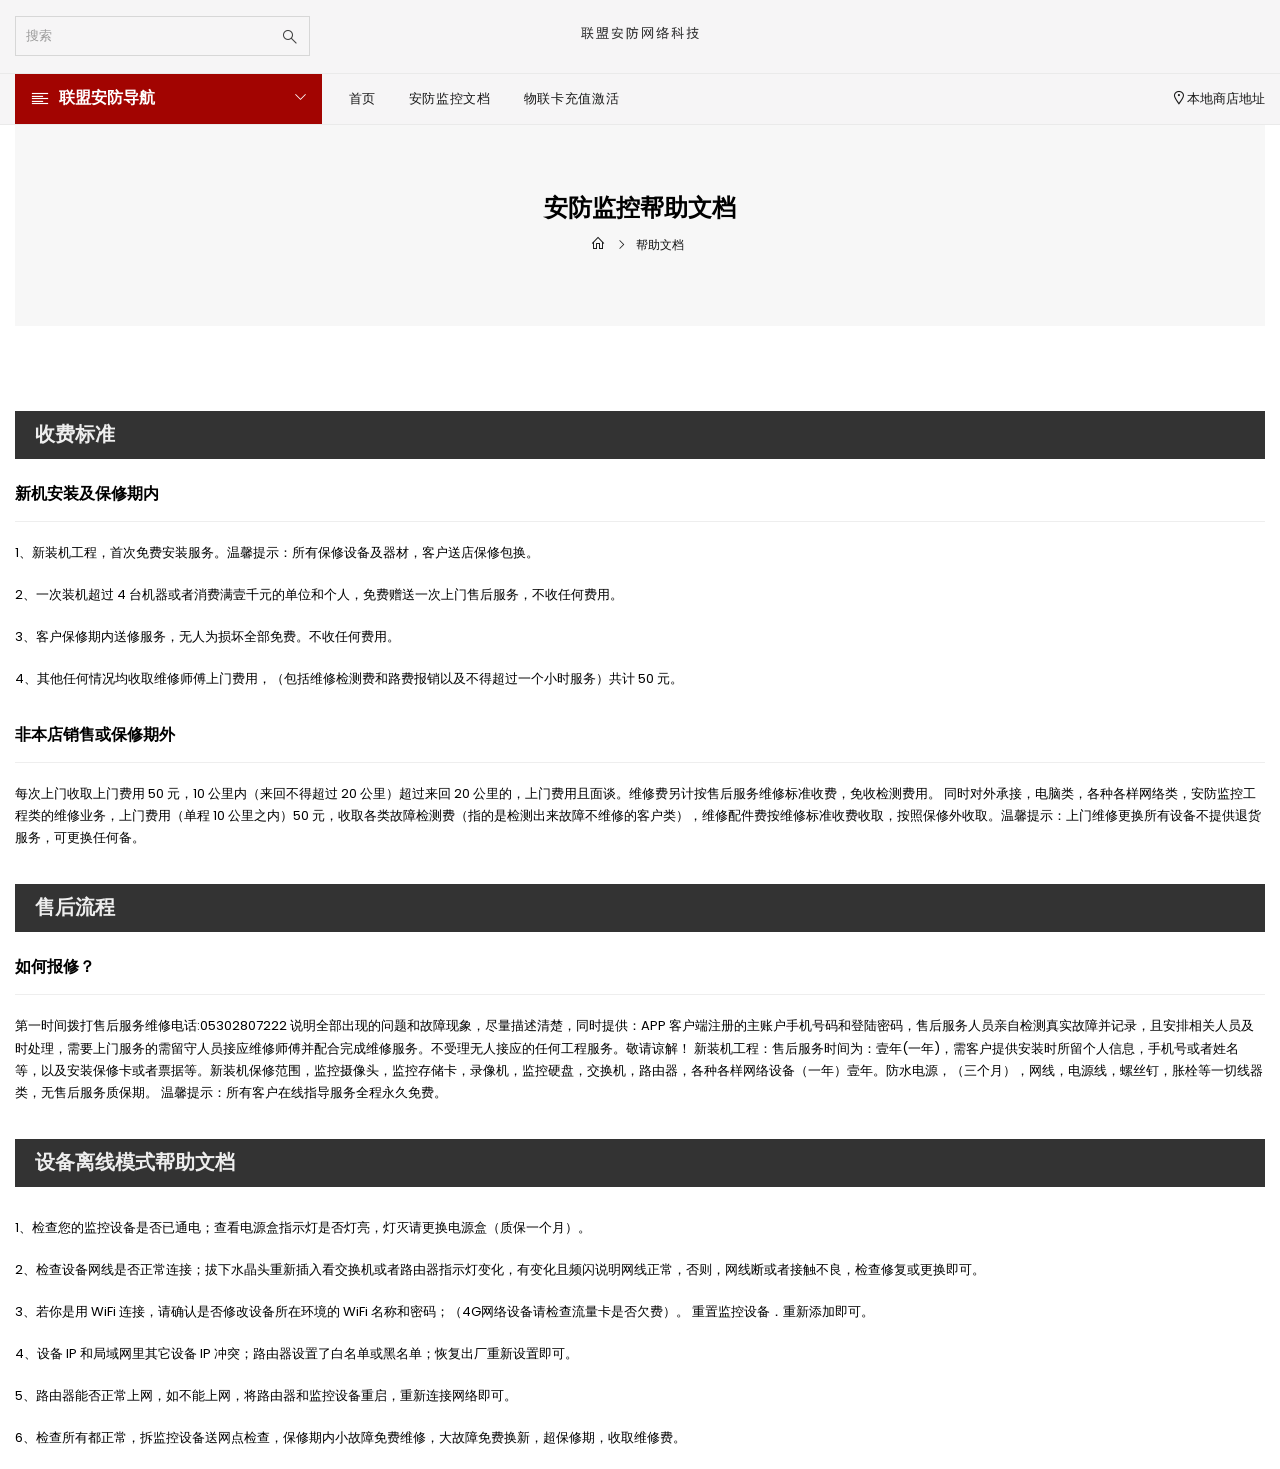
==== helps.html @ b3a400ec "update" ====
<!DOCTYPE html>
<html lang="en">
<head>
    <meta http-equiv="Content-Type" content="text/html; charset=utf-8"/>
    <meta http-equiv="x-ua-compatible" content="ie=edge">
    <title>联盟安防网络科技 - 帮助文档</title>
    <meta name="description" content="description">
    <meta name="viewport" content="width=device-width, initial-scale=1">
    <!-- Favicon -->
    <link rel="shortcut icon" href="assets/images/favicon.png"/>
    <!-- Plugins CSS -->
    <link rel="stylesheet" href="assets/css/plugins.css">
    <!-- Main Style CSS -->
    <link rel="stylesheet" href="assets/css/style.css">
    <link rel="stylesheet" href="assets/css/responsive.css">
</head>
<body class="template-index index-demo9">
<div id="pre-loader" class="preloader">
    <div class="preloader-in h2">
        <span>联</span>
        <span>盟</span>
        <span>安</span>
        <span>防</span>
    </div>
</div>
<div class="page-wrapper">
    <header class="header header-2">
        <div class="container">
            <div class="row d-flex align-items-center pt-3 pb-3">
                <!--Mobile Icons-->
                <div class="col-3 col-sm-4 col-md-4 d-block d-lg-none mobile-icons">
                    <!--Mobile Toggle-->
                    <button type="button" class="btn--link site-header__menu js-mobile-nav-toggle mobile-nav--open">
                        <i class="icon an an-times"></i>
                        <i class="an an-bars"></i>
                    </button>
                    <!--End Mobile Toggle-->
                    <!--Search-->
                    <div class="site-search iconset">
                        <i class="icon anb an-sistrix"></i>
                    </div>
                    <!--End Search-->
                </div>
                <!--Mobile Icons-->
                <!--Search-->
                <div class="col-6 col-sm-4 col-md-4 col-lg-3 align-self-center d-none d-lg-block">
                    <div class="header-search">
                        <form class="form minisearch" action="#" method="get">
                            <label class="label"><span>搜索</span></label>
                            <div class="control">
                                <div class="searchField d-flex justify-content-between">
                                    <div class="input-box">
                                        <input type="text" name="q" value=""
                                               placeholder="搜索" class="input-text">
                                        <button type="submit" title="Search" class="action search" disabled=""><i
                                                class="icon anb an-sistrix"></i></button>
                                    </div>
                                </div>
                            </div>
                        </form>
                    </div>
                </div>
                <!--End Search-->
                <!--Desktop Logo-->
                <div class="col-6 col-sm-4 col-md-4 col-lg-6 align-self-center">
                    <div class="logo">
                        <a href="index.html">
                            <img src="imgs/logo.png"
                                 alt="Shoplook Multipurpose eCommerce Bootstrap5 Html Template"
                                 title="Shoplook Multipurpose eCommerce Bootstrap5 Html Template"/>
                        </a>
                    </div>
                </div>
                <!--End Desktop Logo-->
                <div class="col-3 col-sm-4 col-md-4 col-lg-3 align-self-center icons-col text-right">
                    <!--Search-->
                    <div class="search-drawer">
                        <div class="container">
                            <span class="closeSearch an an-times"></span>
                            <h3 class="title">搜索栏</h3>
                            <div class="block block-search">
                                <div class="block block-content">
                                    <form class="form minisearch" action="#" method="get">
                                        <label class="label"><span>Search</span></label>
                                        <div class="control">
                                            <div class="searchField">
                                                <div class="input-box">
                                                    <input type="text" name="q" value=""
                                                           placeholder="搜索"
                                                           class="input-text">
                                                    <button type="submit" title="Search" class="action search"
                                                            disabled=""><i class="icon anb an-sistrix"></i></button>
                                                </div>
                                            </div>
                                        </div>
                                    </form>
                                </div>
                            </div>
                        </div>
                    </div>
                    <!--End Search-->
                </div>
            </div>
        </div>
        <div class="main-menu">
            <div class="container">
                <div class="row d-flex align-items-center">
                    <div class="col-4 col-sm-4 col-md-4 col-lg-3 pr-0">
                        <div class="header-vertical-menu">
                            <h4 class="menu-title"><i class="an an-align-left"></i> <span>联盟安防导航</span></h4>
                        </div>
                    </div>
                    <!--Desktop Menu-->
                    <div class="col-4 col-sm-4 col-md-4 col-lg-9">
                        <nav class="grid__item" id="AccessibleNav">
                            <ul id="siteNav" class="site-nav medium">
                                <li class="lvl1"><a href="index.html">首页</a></li>
                                <li class="lvl1"><a href="helps.html">安防监控文档</a></li>
                                <li class="lvl1"><a href="sp/llk.html">物联卡充值激活</a></li>
                            </ul>
                        </nav>
                        <div class="d-sm-none d-md-block">
                            <div class="d-flex justify-content-end"><a href="#;" class="store-l-link"><i
                                    class="an an-lg an-map-marker-alt"></i>本地商店地址</a></div>
                        </div>
                    </div>
                    <!--End Desktop Menu-->
                </div>
            </div>
        </div>
    </header>
    <!--Mobile Menu-->
    <div class="mobile-nav-wrapper" role="navigation">
        <div class="closemobileMenu"><i class="icon an an-times pull-right"></i>Close Menu</div>
        <ul id="MobileNav" class="mobile-nav">
            <li class="lvl1 parent vm-megamenu">
                <a href="index.html" class="site-nav">首页</a>
            </li>
            <li class="lvl1 parent vm-megamenu">
                <a href="helps.html" class="site-nav">安防监控文档</a>
            </li>
            <li class="lvl1 parent vm-megamenu">
                <a href="sp/llk.html" class="site-nav">物联卡充值激活</a>
            </li>
        </ul>
    </div>
    <!--End Mobile Menu-->
    <!--Page Content-->
    <div id="page-content">
        <!--Body Container-->
        <div class="container">
            <!--Page Header-->
            <div class="page-header">
                <div class="page-title"><h1>安防监控帮助文档</h1></div>
                <!--Breadcrumbs-->
                <div class="breadcrumbs-wrapper">
                    <div class="container">
                        <div class="breadcrumbs"><a href="index.html" title="Back to the home page"><i class="an an-home icon-home"></i></a> <span aria-hidden="true"><i class="an an-angle-right"></i></span> <span>帮助文档</span></div>
                    </div>
                </div>
                <!--End Breadcrumbs-->
            </div>
            <!--End Page Header-->
            <div class="row">
                <div class="col-12 col-sm-12 col-md-12 col-lg-12">
                    <div class="faq-style2">
                        <h3>收费标准</h3>
                        <div class="faq-body">
                            <h4 class="panel-title">新机安装及保修期内</h4>
                            <div class="panel-content">
                                <p>1、新装机工程，首次免费安装服务。温馨提示：所有保修设备及器材，客户送店保修包换。</p>
                                <p>2、一次装机超过 4 台机器或者消费满壹千元的单位和个人，免费赠送一次上门售后服务，不收任何费用。</p>
                                <p>3、客户保修期内送修服务，无人为损坏全部免费。不收任何费用。</p>
                                <p>4、其他任何情况均收取维修师傅上门费用，（包括维修检测费和路费报销以及不得超过一个小时服务）共计 50 元。</p>
                            </div>
                        </div>
                        <div class="faq-body">
                            <h4 class="panel-title">非本店销售或保修期外</h4>
                            <div class="panel-content">
                                每次上门收取上门费用 50 元，10 公里内（来回不得超过 20 公里）超过来回 20 公里的，上门费用且面谈。维修费另计按售后服务维修标准收费，免收检测费用。
                                同时对外承接，电脑类，各种各样网络类，安防监控工程类的维修业务，上门费用（单程 10 公里之内）50 元，收取各类故障检测费（指的是检测出来故障不维修的客户类），维修配件费按维修标准收费收取，按照保修外收取。温馨提示：上门维修更换所有设备不提供退货服务，可更换任何备。
                            </div>
                        </div>
                        <h3>售后流程</h3>
                        <div class="faq-body">
                            <h4 class="panel-title">如何报修？</h4>
                            <div class="panel-content">
                                第一时间拨打售后服务维修电话:05302807222 说明全部出现的问题和故障现象，尽量描述清楚，同时提供：APP 客户端注册的主账户手机号码和登陆密码，售后服务人员亲自检测真实故障并记录，且安排相关人员及时处理，需要上门服务的需留守人员接应维修师傅并配合完成维修服务。不受理无人接应的任何工程服务。敬请谅解！
                                新装机工程：售后服务时间为：壹年(一年)，需客户提供安装时所留个人信息，手机号或者姓名
                                等，以及安装保修卡或者票据等。新装机保修范围，监控摄像头，监控存储卡，录像机，监控硬盘，交换机，路由器，各种各样网络设备（一年）壹年。防水电源，（三个月），网线，电源线，螺丝钉，胀栓等一切线器类，无售后服务质保期。
                                温馨提示：所有客户在线指导服务全程永久免费。
                            </div>
                        </div>
                        <h3>设备离线模式帮助文档</h3>
                        <div class="faq-body">
                            <div class="panel-content">
                                <p>1、检查您的监控设备是否已通电；查看电源盒指示灯是否灯亮，灯灭请更换电源盒（质保一个月）。</p>
                                <p>2、检查设备网线是否正常连接；拔下水晶头重新插入看交换机或者路由器指示灯变化，有变化且频闪说明网线正常，否则，网线断或者接触不良，检查修复或更换即可。</p>
                                <p>3、若你是用 WiFi 连接，请确认是否修改设备所在环境的 WiFi 名称和密码；（4G网络设备请检查流量卡是否欠费）。 重置监控设备．重新添加即可。</p>
                                <p>4、设备 IP 和局域网里其它设备 IP 冲突；路由器设置了白名单或黑名单；恢复出厂重新设置即可。</p>
                                <p>5、路由器能否正常上网，如不能上网，将路由器和监控设备重启，重新连接网络即可。</p>
                                <p>6、检查所有都正常，拆监控设备送网点检查，保修期内小故障免费维修，大故障免费换新，超保修期，收取维修费。</p>
                            </div>
                        </div>
                    </div>
                </div>
            </div>
        </div><!--End Body Container-->
    </div><!--End Page Wrapper-->
    <!-- Including Jquery -->
    <script src="assets/js/vendor/jquery-3.3.1.min.js"></script>
    <script src="assets/js/vendor/js.cookie.js"></script>
    <!--Including Javascript-->
    <script src="assets/js/plugins.js"></script>
    <script src="assets/js/main.js"></script>
</div>
</body>
</html>
---- assets/css/style.css ----
/*********************************************************************************
    Template Name: Shoplook Multipurpose eCommerce Bootstrap5 Html Template
    Description: A perfect template.html to build beautiful and unique Electronics websites. It comes with nice and clean design.
    Version: 1.0
    bootstrapģ��⣺HttP://www.bootstrapmb.com
**********************************************************************************/

/* --------------------------------------------------
Table of Content:

1. Google Fonts
2. Basic Styles
3. Typography
4. Container
5. Promotional Top Popup
6. Pre Loader
7. Headers Style
8. Homepage Demos
9. Homepage Sections
   9.0 Image Banners
   9.1 Categories Section
   9.2 Products With Tab Slider
   9.3 Hero/Parallax Banners
   9.4 Featured Content Section
   9.5 Newletter Section
   9.6 Testimonial Slider
   9.7 Info/Simple Text Section
   9.8 Instagram Section
   9.9 Miniproduct List Section
   9.10 Homepage Slideshow
   9.11 Collection Slider
   9.12 Brands Logo Slider
   9.13 Home Blog Post
   9.14 Store Features
   9.15 Promotion Product Popup
   9.16 Custom Content
   9.17 Instagram Shop
10. Collection Banner Grid
11. Breadcrumbs
12. Section
13. Product Grid
14. Product Listview
15. Products Detail Page
16. Sidebar
17. Shop Pages
18. CMS Page
19. Blog Pages
20. Cart Pages
21. Checkout Page Styles
22. Nesletter Popup Styles
23. Footer
=======================================================================*/

/*======================================================================
  1. Google Fonts
========================================================================*/
@import url('http://fonts.googleapis.com/css2?family=Poppins:ital,wght@0,200;0,300;0,400;0,500;0,600;0,700;0,800;0,900;1,400;1,500;1,600&family=Rajdhani:wght@300;400;500;600;700&display=swap');
@import url('http://fonts.googleapis.com/css2?family=Kreon:wght@600;700&display=swap');

/*======================================================================
  2. Basic Styles
========================================================================*/
* { -webkit-box-sizing: border-box; -moz-box-sizing: border-box; box-sizing: border-box; }
*, ::before, ::after { box-sizing:border-box; -webkit-box-sizing:border-box; }
html { overflow:hidden; overflow-y:auto; }
body { font-size:13px; line-height:1.7; -webkit-font-smoothing: antialiased; -moz-osx-font-smoothing: grayscale; font-family: 'Poppins', sans-serif; color:#000; font-weight:400; margin:0; padding:0; }
article, aside, details, figcaption, figure, footer, header, nav, section, summary { display: block; }
audio, canvas, video { display: inline-block; }
audio:not([controls]) { display:none; height:0; }
[hidden] { display:none; }
html, button, input, select, textarea { font-family: 'Poppins', sans-serif; }
input, textarea { padding:10px 18px; }
input, select { height:40px; padding:0 10px; }
input, button, select, textarea { font-size:14px; background: transparent; border:1px solid #d7d7d7; transition:all 0.4s ease-out 0s; -webkit-transition:all 0.4s ease-out 0s; color:#424242; }
input:focus, input:active, button:focus, button:active, select:focus, select:active, textarea:focus, textarea:active, .form-control:focus { outline:none; box-shadow: none; border-color:#5b77d8; }
input, select, textarea { width: 100%; font-size:13px; box-shadow:none; -webkit-box-shadow:none; border-radius:0; }
input[type="checkbox"]:focus, input[type="radio"]:focus { outline:0; box-shadow:none; }
input[type="checkbox"], input[type="radio"] { height:auto; width:auto; }
.form-check-input[type="checkbox"] { border-radius:0; margin-right:5px; }
select { -webkit-appearance:none; -moz-appearance:none; appearance:none; background-position:right center; background-image:url(../images/arrow-select.png) !important; background-repeat:no-repeat !important; background-position:right 10px center !important; line-height:1.2; text-indent:0.01px; text-overflow: ''; cursor:pointer; padding:8px 28px 8px 15px; }
select option { background-color: #fff; }
iframe { border:0; width:100%; }
a { color:#555555; text-decoration:none; -ms-transition:all 0.5s ease-in-out; -webkit-transition:all 0.5s ease-in-out; transition:all 0.5s ease-in-out; }
a, a:after, a:before { transition:all .3s ease-in-out; -webkit-transition:all .3s ease-in-out; -ms-transition:all .3s ease-in-out; }
a:focus { outline:thin dotted; }
a:active, a:hover { color:#000; outline:0; }
a:hover, a:focus { opacity:0.8; }
a:hover { color:#2358ad; text-decoration:none; }
a:focus { outline:0; }
p { margin:0 0 24px; }
pre { background: #f5f5f5; color: #666; font-family: monospace; font-size: 14px; margin: 20px 0; overflow: auto; padding: 20px; white-space: pre; white-space: pre-wrap; word-wrap: break-word; }
blockquote, q { -webkit-hyphens: none; -moz-hyphens: none; -ms-hyphens: none; hyphens: none; quotes: none; }
blockquote:before, blockquote:after, q:before, q:after { content: ""; content: none; }
blockquote { font-size: 18px; font-style: italic; font-weight: 300; margin: 24px 40px; }
blockquote blockquote { margin-right: 0; }
blockquote cite, blockquote small { font-size: 14px; font-weight: normal; text-transform: uppercase; }
blockquote em, blockquote i { font-style: normal; font-weight: 300; }
blockquote strong, blockquote b { font-weight: 400; }
img { -ms-interpolation-mode:bicubic; border:0; vertical-align:middle; }
svg:not(:root) { overflow:hidden; }
ol, ul { padding:0; margin:0; }
.list-items { margin-left:15px; list-style:none; }
.list-items li { position:relative; list-style:none !important; padding-left:20px; margin-left:0 !important; }
.list-items li:before { content:"\f061"; font-family:"annimex-bold" !important; position:absolute; left:0; }
.hide { display:none !important; }

/*======================================================================
  3. Typography
========================================================================*/
h1 a, .h1 a, h2 a, .h2 a, h3 a, .h3 a, h4 a, .h4 a, h5 a, .h5 a, h6 a, .h6 a { color:inherit; text-decoration:none; font-weight:inherit; }
h1, h2, h3, h4, h5, h6, .h1, .h2, .h3, .h4, .h5, .h6, address, p, pre, blockquote, dl, dd, menu, ol, ul, table, caption, hr { margin:0; margin-bottom:20px; }
h1, .h1, h2, .h2, h3, .h3, h4, .h4, h5, .h5, h6, .h6 { color:#000; margin:0 0 10px; font-family: 'Rajdhani', sans-serif; font-weight:700; line-height:1.2; overflow-wrap:break-word; word-wrap:break-word; }
h1, .h1 { font-size:24px; }
h2, .h2 { font-size:19px; text-transform:uppercase; }
h3, .h3 { font-size:18px; }
h4, .h4 { font-size:17px; }
h5, .h5 { font-size:15px; }
h6, .h6 { font-size:14px; }

.head-font { font-family:'Rajdhani', sans-serif; font-weight:600; }
img { max-width:100%; -webkit-transform:translateZ(0); transform:translateZ(0); -moz-transform:translateZ(0); }
p:last-child { margin-bottom:0; }

.pt-0 { padding-top:0 !important; }
.pb-0 { padding-bottom:0 !important; }
.pl-0 { padding-left:0 !important; }
.pr-0 { padding-right:0 !important; }
.ml-0 { margin-left:0 !important; }
.mr-0 { margin-right:0 !important; }
.mt-0 { margin-top:0 !important; }
.mb-0 { margin-bottom:0 !important; }

.no-border { border:0 !important; }
.no-border-bottom { border-bottom:0 !important; }
.no-border-top { border-top:0 !important; }
.no-border-left { border-left:0 !important; }
.no-border-right { border-right:0 !important; }
.border-bottom { border-bottom:1px solid #f2f2f2 !important; }

.text-left { text-align:left !important; }
.text-right { text-align:right !important; }

hr { margin:20px 0; border:0; border-bottom:1px solid #b5b5b5; }
.hidden { display: none; }
.visuallyhidden { border: 0; clip: rect(0 0 0 0); height: 1px; margin: -1px; overflow: hidden; padding: 0; position: absolute; width: 1px; }
.poss_relative { position: relative; }
.poss_absolute { position: absolute; }
.visuallyhidden.focusable:active, .visuallyhidden.focusable:focus { clip: auto; height: auto; margin: 0; overflow: visible; position: static; width: auto; }
.invisible { visibility: hidden; }
.clear { clear:both; }
.clearfix:before, .clearfix:after { content: ""; /* 1 */ display: table;/* 2 */ }
.clearfix:after { clear: both; }

table { margin-bottom:15px; width:100%; border-collapse:collapse; border-spacing:0; }
th { font-family: 'Rajdhani', sans-serif; font-weight:700; text-transform:uppercase; }
.table > :not(:first-child) { border-top: none; }
.table > :not(:last-child) > :last-child > * { border-bottom-color:#ddd; }

/* Text specialized */
.text-italic { font-style: italic; }
.text-normal { font-style: normal; }
.text-underline { font-style: underline; }

/* Font specialized */
.body-font { font-family: 'Poppins', sans-serif; }
.heading-font { font-family: 'Rajdhani', sans-serif; }

.list--inline { padding:0; margin:0; }
.list--inline li { display:inline-block; margin-bottom:0; vertical-align:middle; }
.display-table { display:table; table-layout:fixed; width:100%; margin:0 !important; }
.display-table-cell { float:none; display:table-cell; vertical-align:middle; }

/* Buttons */
.btn { -moz-user-select:none; -ms-user-select:none; -webkit-user-select:none; user-select:none; -webkit-appearance:none; -moz-appearance:none; appearance:none; display:inline-block; width:auto; height:auto; 
       text-decoration:none; text-align:center; vertical-align:middle; cursor:pointer; border:1px solid transparent; border-radius:0; padding:8px 15px; background-color:#2358ad; color:#fff;
       font-weight:600; text-transform:uppercase; letter-spacing:0; line-height:normal; white-space:normal; font-size:13px; -ms-transition:all 0.3s ease-in-out; -webkit-transition:all 0.3s ease-in-out; transition:all 0.3s ease-in-out; 
}
.btn:hover, .btn:focus { background-color:#2e6ed5; opacity:0.9; color:#fff; text-decoration:none; }
.btn--small { padding:7px 12px; font-size:0.92308em; line-height:1.2; }
.btn-secondary { background-color:#2e6ed5; color:#ffffff; border:1px solid #2e6ed5; }
.btn-secondary:hover, .btn-secondary:focus { border-color:#2e6ed5; }
.btn--link { background-color:transparent; border:0; margin:0; color:#139ddd; text-align:left; text-decoration:none; outline:none !important;box-shadow:none !important; }
.btn--link:hover, .btn--link:focus { color:#000; text-decoration:none; background-color:transparent; }
.btn-large { padding:12px 20px; }
.btn-link { color:#555; }
.btn-link:hover { color:#000; }

label { margin-bottom:5px; }
input:-moz-placeholder, textarea:-moz-placeholder { opacity:0.7; -ms-filter:"progid:DXImageTransform.Microsoft.Alpha(Opacity=70)"; }
input::-webkit-input-placeholder, textarea::-webkit-input-placeholder { opacity:0.7; -ms-filter:"progid:DXImageTransform.Microsoft.Alpha(Opacity=70)"; }
input::-moz-placeholder, textarea::-moz-placeholder { opacity:0.7; -ms-filter:"progid:DXImageTransform.Microsoft.Alpha(Opacity=70)"; }
input:-ms-input-placeholder, textarea:-ms-input-placeholder { opacity:0.7; -ms-filter:"progid:DXImageTransform.Microsoft.Alpha(Opacity=70)"; }

.slick-dots { margin:20px 0 0; width:auto; padding:0; list-style:none; text-align:center; }
.slick-dots li { width:12px; height:12px; vertical-align:middle; position:relative; display:inline-block; padding:0; cursor:pointer; margin-right:8px; }
.slick-dots li button { color:transparent; line-height:0; font-size:0; border:0; background:transparent; display:block; cursor:pointer; color:#fff; width:12px; height:12px; text-indent:-9999px; padding:0; border-radius: 100%; background-color:#000; transition:all 0.2s; -webkit-transition:all 0.2s; -ms-transition:all 0.2s; opacity:0.2; }
.slick-dots li.slick-active button { opacity:1; }

.mask-overlay { content: ""; position:fixed; background-color:#000; opacity:0.5; left:0; top:0; width:100%; height:100%; z-index:10; }
.pswp__bg { background: rgba(0,0,0,.5); }

/*======================================================================
  4. Container
========================================================================*/
.container { max-width:1300px; padding-left:15px; padding-right:15px; }
.container-fluid { padding:0 50px; }
.container-fluid:before,
.container-fluid:after { content:''; clear:both; display:block; }

.grid { *zoom:1; list-style:none; margin:0; padding:0; margin-left:-30px; }
.grid__item { float:left; padding-left:30px; }
.grid--no-gutters > .grid__item { padding-left:0; }

/*======================================================================
  5. Promotional Top Popup
========================================================================*/
.notification-bar { text-align:center; position:relative; z-index:5; background-color:#2e6ed5; background-image:url(../images/prm-bg.png); background-repeat:repeat; background-position:center; }
.notification-bar__message { color:#fff; letter-spacing:1px; text-transform:uppercase; font-size:11px; padding:10px 30px; display:block; }
.notification-bar__message:hover, .notification-bar__message:active, .notification-bar__message:focus, .notification-bar__message:focus-within { color:#fff; text-decoration:none; }
.close-announcement { cursor:pointer; font-size:14px; font-weight:400; position:absolute; right:10px; top:50%; transform:translateY(-50%); -webkit-transform:translateY(-50%); height:25px; width:25px; line-height:22px; color:#fff; }

/*======================================================================
  6. Pre Loader
========================================================================*/
.preloader { color: #fff; height: 100vh; width: 100%; background: #191919; display: flex; align-items: center; justify-content: center; position: fixed; pointer-events:none; z-index:1900; }
.preloader-in { color: #fff; font-size: 3rem; text-transform: uppercase; font-weight: 800; opacity: 0.8; letter-spacing: -12px; }
.preloader-in span { display: block; float: left; margin: .5rem; opacity:1; transform-origin: center; animation: move .6s linear infinite; animation-direction: alternate; }
@keyframes move{
    0% { transform: scale(0); opacity:0; }
    50% { transform: scale(1.3); opacity:1; }
    100%{ transform: scale(1); opacity:1; }
}

/*======================================================================
  7. Headers Style
========================================================================*/
.classicHeader:not(.stickyNav) { position:absolute;width:100%; z-index:8; }
.promotion-header { color:#df1a0b; letter-spacing:1px; text-transform:uppercase; padding:10px 35px; background-color:#fff0ef; text-align:center; position:relative; z-index:5; }
.closeHeader { cursor:pointer; font-size:18px; font-weight:400; position:absolute; right:40px; top:8px; height:25px; width:25px; line-height:22px; color:#df1a0b; }

.top-header { color:#fff; padding-top:8px; padding-bottom:10px; background:#000000; height:38px; }
.top-header a { color:#fff; }

.topheader { border-bottom:1px solid #ddd; padding:10px 0; }
.topheader a { color:#000; }
.topheader p, .topheader a, .topheader select, .topheader .fa, .topheader span.selected-currency,
.topheader .language-dd { color:#000; font-size:12px; display:inline; margin-bottom:0; text-decoration:none; text-transform:uppercase; line-height:normal; }
.topheader a:hover { color:#2358ad; text-decoration:none; }
.topheader .phone-no, .topheader .welcome-msg { display:inline; }
.topheader .phone-no .anm { vertical-align:middle; }
.topheader .phone-no a:hover { text-decoration:none; }
.topheader .social-icons li { padding:0 5px; }
.topheader .social-icons li:last-of-type{ padding-right:0; }
.topheader .social-icons li .icon { font-size:14px; color:#000; height:auto; vertical-align:middle; }

.default-msg { padding-right:10px; }
.currency-picker, .language-dropdown { display:inline-block; position:relative; }
.selected-currency, .language-dd { width:40px; display:inline-block; cursor:pointer; margin-right:10px }
.language-dd { width:65px; text-transform:uppercase; display:inline; }
.selected-currency:after, .language-dd:after { content: "\f107"; font-family:"annimex-bold"; font-weight: 900; display:inline-block; vertical-align:middle; padding-left:5px; margin-top: -4px; }
.top-header .currency-picker, .top-header .language-dropdown { display:inline; position:relative; vertical-align:middle; }
#currencies, #language { top:29px; left:-5px; display:none; position:absolute; background:#fff; border:1px solid #e8e8e8; padding:0; z-index:333; }
#currencies li, #language li { color:#000; font-size:12px; cursor:pointer; padding:5px 15px; list-style:none; border-bottom:solid 1px #eaeaea; }
#currencies li:last-of-type, #language li:last-of-type{ border-bottom:none; }
#currencies li:hover, #language li:hover { background:#f5f5f5; }

.topheader .user-menu .anm { font-size:19px; cursor:pointer; }
.topheader .list-inline { margin:0; list-style:none; }
.topheader .list-inline > li { display:inline-block; padding-right:5px; padding-left:5px; text-transform:uppercase; }

.header-search label.label { clip:rect(0, 0, 0, 0); height:1px; margin:-1px; overflow:hidden; padding:0; position:absolute; width:1px; }
.header-search .input-box { width:100%; position:relative; }
.header-search .input-box .input-text { padding:0 40px 0 10px; }
.header-search .search { font-size:17px; cursor:pointer; border:0; position:absolute; right:0; top:1px; width:40px; height:40px; text-align:center; }
.header-search .search:hover { opacity:0.8; }
.header-search .search-category { width:180px; }
.header-search .search-category select { border-right:0; }

.header { width:100%; min-height:70px; }
.header-1 { background-color:#ffffff; }
.main-menu { background-color:#2e6ed5; padding:0; }

.logo { margin:0; }
.logo a { float:left; display:block; }
.logo img { display:block; max-width:140px; }

.iconset .icon { font-size:22px; text-decoration:none; }
.iconset { display:inline-block; position:relative; color:#000; text-align:center; padding:0 9px; cursor:pointer; }
.iconset .label { text-transform:uppercase; }
.iconset > a { display:block; color:#000; }
.icon-in { position:relative; display:block !important; }
.site-cart-count, .wishlist-count, .compare-count { font-size:10px; display:inline-block; color:#fff; background-color:#2e6ed5; text-align:center; width:17px; height:17px; line-height:17px; position:absolute; right:5px; top:-5px; border-radius:100px; }
.site-cart-count { right:15px; }

#settingsBox, #cart-drawer, #searchPopup { color:#050000; text-align:left; background-color:#ffffff; box-shadow:0 0 15px rgba(5,0,0,0.1); -webkit-box-shadow:0 0 15px rgba(5,0,0,0.1); -ms-transition:all 0.3s ease-in-out; -webkit-transition:all 0.3s ease-in-out; transition:all 0.3s ease-in-out; }
#settingsBox { visibility:hidden; opacity:0; padding:20px; width:300px; position:absolute; top:130%; right:15px; z-index:99; }
#settingsBox.active { visibility:visible; opacity:1; top:100%; }
#settingsBox .btn { width:100%; }
#settingsBox #currencies li, #settingsBox #language li { padding: 0; border-bottom: 0; }
#settingsBox #currencies, #settingsBox #language { position: static; display: block; border: 0; margin-bottom: 0; }
#settingsBox #currencies .selected a, #settingsBox #language .selected a { color: #f04343 !important; border: 1px solid #f04343 !important; }
.icons-col .customer-links { font-size:12px; text-transform:uppercase; }
.icons-col .customer-links .register { text-decoration:underline; }
#settingsBox .ttl { font-size:12px; margin:20px 0 10px; display:block; letter-spacing:0.2px; text-transform:uppercase; }
.cnrLangList li { display:inline-block; margin:0 5px 5px 0; cursor:pointer; }
.cnrLangList li a { color:#000000; display:block; font-size:12px; text-transform:uppercase; padding:1px 10px; opacity:0.6; border:1px solid rgba(0,0,0,0.3);}
.cnrLangList li a:hover { color:#f04343; border:1px solid #f04343; opacity:1; text-decoration:none; }

.stickyNav, .header-transparent.stickyNav, .header-sticky.stickyNav { position:fixed; top:0; z-index:1000; width:100%; left:0; background-color:#2e6ed5; border-bottom:0; box-shadow:0 0 4px rgba(0, 0, 0, 0.14); -webkit-box-shadow:0 0 4px rgba(0, 0, 0, 0.14); }
.header-transparent.stickyNav, .header-sticky.stickyNav { background-color: #fff; }
.header-7.header-sticky.stickyNav { background-color: #000; }
.minicart-right-drawer.right .modal-dialog { position:fixed; left: auto; top: auto; -webkit-transform: none !important; transform: none !important; -ms-transform: none !important; margin:auto; width:350px; max-width:100%; height:100%; z-index:1024; -webkit-transform:translate3d(0%,0,0); -ms-transform:translate3d(0%,0,0); -o-transform:translate3d(0%,0,0); transform:translate3d(0%,0,0); }
.minicart-right-drawer.right .modal-content { border:none; border-radius:0; height:100%; overflow-y:auto; }
.minicart-right-drawer.right.fade .modal-dialog { right:-350px; -webkit-transition:opacity 0.3s linear, right 0.3s ease-out; -moz-transition:opacity 0.3s linear, right 0.3s ease-out; -o-transition:opacity 0.3s linear, right 0.3s ease-out; transition:opacity 0.3s linear, right 0.3s ease-out; }
.minicart-right-drawer.right.fade.show .modal-dialog { right:0; }
.modal-open { padding-right:0 !important; }
#cart-drawer { color:#050000; padding:15px; width:100%; height:100%; overflow:auto; z-index:10000; }
#cart-drawer.active { right:0; }
#cart-drawer > h4 { color:#050000; font-size:18px; text-transform:uppercase; font-weight:bold; text-align:left; margin:0 0 20px; border-bottom:1px solid #e8e8e8; padding-bottom:10px; }
#cart-drawer .close-cart { color:#050000; font-size:15px; float:right; margin:-3px 0 0; opacity:0.6; text-decoration:none; }
.minicart-content { padding:0; margin:0; z-index:1001; position:absolute; overflow-y:auto; width:90%; height:calc(100% - 290px); }
.minicart-content .item { padding:0 0 10px; margin:0 0 10px; line-height:normal; display:block; border-bottom:solid 1px #eee; }
.minicart-content .item .product-image { width:25%; float:left; }
.minicart-content .item .product-details { float:left; width:75%; padding-left:15px; text-align:left; }
.minicart-content .item .product-title { color:#000; font-size:13px; white-space:normal; text-decoration:none; display:block; line-height:20px; margin-right:45px; margin-bottom:0; }
.minicart-content .item .remove { color:#5c5c5c; float:right; font-size:14px; padding:0 2px 0 7px; margin-top:0; text-decoration:none; }
.minicart-content .item .remove:hover { color:#000; }
.minicart-content .item .remove i { vertical-align:middle; }
.minicart-content .item .edit-i.remove .icon { font-size:14px; padding-top:0; }
.minicart-content .item .qtyField { display:inline-block; border:1px solid #d7d7d7; }
.minicart-content .item .qtyField a { display:none; }
.minicart-content .item .qtyField span { display:inline-block; padding:0; border:0; }
.minicart-content .item .variant-cart { color:#777; font-size:11px; }
.minicart-content .item .wrapQtyBtn { display:block; float:none; margin:5px 0; }
.minicart-content .item .qtyField .qtyBtn, .minicart-content .item .qtyField .qty { font-size:11px; width:25px; height:28px; line-height:26px; display:inline-block; padding:0; text-align:center; text-decoration:none; }
.minicart-content .item .qtyField .qty { border:0; }
.minicart-content .item .qtyField .qtyBtn.plus { border-left:1px solid #ddd; }
.minicart-content .item .qtyField .qtyBtn.minus { border-right:1px solid #ddd; }
.minicart-content .item .qtyField a .fa { font-size:11px; }
.minicart-bottom { bottom:0; position:absolute; width:90%; border-top:1px solid #e8e8e8; padding-top:10px; }
.minicart-bottom .subtotal { padding:5px 0 10px; margin-bottom:10px; border-bottom:1px solid #e8e8e8; }
.minicart-bottom .subtotal:before, .minicart-bottom .subtotal:after { content:''; clear:both; display:block; }
.minicart-bottom .subtotal.list { border:0; margin:0; padding:0;}
.minicart-bottom .subtotal.list > span { font-size:14px; font-weight:400; }
.minicart-bottom .subtotal > span { float:left; text-transform:uppercase; font-size:16px; text-align:left; font-weight:700; }
.minicart-bottom .subtotal .product-price { float:right; }
.minicart-bottom .proceed-to-checkout { width:100%; margin:0; padding:10px; }
.minicart-bottom .btn-secondary { width:100%; margin-bottom:10px; padding:10px; border:0; }
.minicart-bottom .btn { font-size:13px; font-weight:500; border:0; }
.minicart-bottom .freeShipMsg { margin-bottom:0; }
.minicart-bottom .freeShipMsg .anm { font-size:15px; width:23px; display:inline-block; vertical-align:middle; }

.site-search { display:inline-block; cursor:pointer; }
.search-drawer { padding:40px 50px; background-color:#fff; opacity:0; visibility:hidden; position:fixed; top:0; left:0; z-index:9999; text-align:left; transform:translate(0,-100%); -webkit-transform:translate(0,-100%); -ms-transform:translate(0,-100%); -o-transform:translate(0,-100%); transition:all .3s ease 0s; -webkit-transition:all .3s ease 0s; -ms-transition:all .3s ease 0s; -o-transition:all .3s ease 0s; width:100%; box-shadow:0 0 6px rgba(0,0,0,0.2); -webkit-box-shadow:0 0 6px rgba(0,0,0,0.2); }
.search-drawer .container { position:relative; }
.search-drawer.search-drawer-open { opacity:1; transform:translate(0,0); -webkit-transform:translate(0,0); -ms-transform:translate(0,0); -o-transform:translate(0,0); visibility:visible; }
.search-drawer.search-drawer-open .block { background-color:transparent; padding:0; }
.search-drawer .title { color:#000000; font-size:18px; margin-bottom:20px; font-weight:bold; }
.search-drawer .label { border:0; clip:rect(0,0,0,0); height:1px; margin:-1px; overflow:hidden; padding:0; position:absolute; width:1px; }
.search-drawer .input-text { color:#050000; font-size:13px; padding:5px 50px 5px 0; background:none; border:0 none; }
.search-drawer .action.search { font-size:24px; position:absolute; right:34px; border:0; background:none; cursor:pointer; height:38px; }
.search-drawer .action.search:hover { color:#000000; }
.search-drawer .closeSearch { color:#050000; font-size:18px; position:absolute; top:0; right:25px; cursor:pointer; }
.search-drawer .searchField { display:table; width:100%; padding: 10px; background-color: #f7f7f7; }
.search-drawer .search-category { display:table-cell; padding-right:10px; }
.search-drawer .search-category select { font-size:13px; border:0; }
.search-drawer .input-box { display:table-cell; width:87%; }

#siteNav { margin:0 auto; padding:0; list-style:none; }
#siteNav.right { text-align:right; }
#siteNav.left { text-align:left; }
#siteNav.center { text-align:center; }
#AccessibleNav { padding-left:0; }
.mobile-nav-wrapper, .site-header__logo.mobileview { display:none; }

.header-vertical-menu { position:relative; font-family: 'Poppins', sans-serif; }
.header-vertical-menu .menu-title { color:#fff; font-weight:600; text-transform:uppercase; margin:0; background-color:#2358ad; display: block; padding:15px; letter-spacing:0; font-size:16px; cursor:pointer; }
.header-vertical-menu .menu-title:after { content: "\f107"; font-family:"annimex-bold"; font-style:normal; font-size:13px; font-weight:400; position:absolute; right:15px; margin-top:0; }
.header-vertical-menu .menu-title.active:after { content: "\f106"; }
.header-vertical-menu .menu-title i { font-size:20px; display:inline-block; vertical-align:middle; margin-right:5px; }
.header-vertical-menu .vertical-menu-content { display:none; width:100%; position:absolute; top:100%; z-index:100; background-color:#2358ad; padding:0; }
.vertical-menu-content ul { list-style:none; padding:0; margin:10px 0; }
.vertical-menu-content ul > li { padding:0 10px; }
.vertical-menu-content ul > li .moreSlideOpen { margin:0; }
.vertical-menu-content ul > li .moreSlideOpen li { padding:0; }
.vertical-menu-content .nav-link, .vertical-menu-content .moreCategories { color:#fff; font-size:13px; display:block; text-transform:uppercase; padding:10px 5px; border-bottom:1px solid #164ba0; }
.vertical-menu-content .nav-link i { font-size:20px; vertical-align:middle; margin-right:5px; }
.vertical-menu-content .moreCategories { padding:5px 15px 15px; display:block; cursor:pointer; position:relative; }
.vertical-menu-content .moreCategories:after { content: "\f067"; font-family:"annimex-bold"; font-weight: 400; font-size:13px; display:block; position:absolute; right:0; top:0; width:40px; height:40px; text-align:center; line-height:30px; }
.vertical-menu-content .moreCategories.show:after { content: "\f068"; }
.vertical-menu-content li .megamenu, .vertical-menu-content li .dropdown { min-width:800px; background-color:#fff; position:absolute; top:-9999px; left:100%; margin:0; box-shadow:0 2px 35px rgba(0, 0, 0, 0.1); -webkit-box-shadow:0 2px 35px rgba(0, 0, 0, 0.1); z-index:1001; visibility:hidden; opacity:1; transition:transform 0.3s ease-out; -webkit-transition:transform 0.3s ease-out; -ms-transition:transform 0.3s ease-out; transform:translate3d(10px, 0, 0); -webkit-transform:translate3d(10px, 0, 0); -ms-transform:translate3d(10px, 0, 0); }
.vertical-menu-content li:hover .megamenu, .vertical-menu-content li:hover .dropdown { left:100%; visibility:visible; top:0; transform:translate3d(0, 0, 0); -webkit-transform:translate3d(0, 0, 0); -ms-transform:translate3d(0, 0, 0); }
.vertical-menu-content .megamenu > li { padding:20px; flex:1; -ms-flex:1; -webkit-flex:1; margin:0; }
.vertical-menu-content .megamenu > li:last-child { flex:none; -webkit-flex:none; -ms-flex:none; }
.vertical-menu-content .has-submenu > a:after,
.vertical-menu-content .sub-menu > a:after { content:"\f105"; font-family:"annimex-bold"; font-weight: 400; font-size:11px; color:#fff; position:absolute; right:15px; margin-top:2px; }
.vertical-menu-content .megamenu .sub-menu-title { color:#000; font-size:15px; background-color:transparent; padding:0; text-transform:uppercase; font-weight:600; }
.vertical-menu-content .megamenu li ul li { padding:0; }
.vertical-menu-content .megamenu li ul li a { color:#000; display:block; font-size:14px; padding:4px 0; }
.vertical-menu-content .megamenu li ul li a:hover { color:#2e6ed5; }
.vertical-menu-content li.dropdown-in { position:relative; }
.vertical-menu-content .sub-menu > a:after { color:#000; right:0; }
.vertical-menu-content li .dropdown { min-width: 230px; padding:20px; }
.vertical-menu-content li .dropdown li { padding:0; }
.vertical-menu-content li .dropdown li a { color:#000; display:block; font-size:14px; padding:4px 0; }
.vertical-menu-content .sub-menu:hover > a:after, .vertical-menu-content li .dropdown li:hover > a, .vertical-menu-content li .dropdown li a:hover { color:#2e6ed5; }
.vertical-menu-content li .dropdown .sub-menu { position:relative; }
.vertical-menu-content li .dropdown .sub-menu > .sub-level2 { display:none; top:-22px; }
.vertical-menu-content li .dropdown .sub-menu:hover > .sub-level2 { display:block; }
.vertical-menu-content .megamenu hr { margin:10px 0; }

@media (min-width:990px) {
    .header .container { position:relative; }
    .header .container .d-menu-col { position:static; }
    #siteNav a { font-family: 'Poppins', sans-serif; text-decoration:none; font-size:13px; display:block; opacity:1; -webkit-font-smoothing: antialiased; letter-spacing:0.05em; position:relative; }
    #siteNav > li { display:inline-block; text-align:left; position:relative; }
    #siteNav > li > a { color:#fff; padding:0 15px; text-transform:uppercase; line-height:40px; }
    #siteNav.medium > li a { font-weight:400; }
    #siteNav.hidearrow > li > a .an { display:none; }
    #siteNav > li > a .an { vertical-align:middle; margin-top: -3px; font-size: 11px; }

    #siteNav.left { text-align: left; }
    #siteNav.center { text-align: center; }

    #siteNav > li:hover > a, #siteNav > li > a:hover:hover, #siteNav > li > a:hover { color:#fff; }
    .header-4 #siteNav > li:hover > a, .header-4 #siteNav > li > a:hover:hover, .header-4 #siteNav > li > a:hover { color:#000; }
    .header-6 #siteNav > li:hover > a, .header-6 #siteNav > li > a:hover:hover, .header-6 #siteNav > li > a:hover { color:#000; background-color:#fed700; }
    .header-7 #siteNav > li:hover > a, .header-7 #siteNav > li > a:hover:hover, .header-7 #siteNav > li > a:hover { color:#fff; background-color:#ed0f0f; }
    .index-demo8 #siteNav > li .megamenu li.lvl-1 li .site-nav:hover, .index-demo8 #siteNav > li .megamenu .subLinks .site-nav:hover { color: #199b8c; }
    .index-demo9 #siteNav > li > a, .index-demo9 .store-l-link { color: #191919; }

    #siteNav > li .megamenu { min-width:750px; opacity:0; visibility:hidden; padding:30px; position:absolute; top:59px; left:0; z-index:999; background-color:#fff; box-shadow: 2px 2px 1px 0px rgba(0,0,0,0.3); -webkit-box-shadow: 2px 2px 1px 0px rgba(0,0,0,0.3); pointer-events:none; -ms-transition:all 0.3s ease; -webkit-transition:all 0.3s ease; transition:all 0.3s ease; max-height:600px; overflow:auto; box-shadow:0px 0px 15px rgba(0,0,0,0.1); -webkit-box-shadow:0px 0px 15px rgba(0,0,0,0.1); }
    #siteNav > li .megamenu ul { padding:0; list-style:none; }
    #siteNav > li:hover > .megamenu { top:40px; opacity:1; visibility:visible; pointer-events:visible; }
    #siteNav > li .megamenu li.lvl-1 { margin-bottom:30px; }
    #siteNav > li .megamenu.style1 li.lvl-1 { margin-bottom:0; }

    #siteNav > li .megamenu li.lvl-1 a.lvl-1, #siteNav > li .megamenu .menu-title { color:#000; font-size:14px; text-transform:uppercase; padding:0 0 8px; font-weight:400; }
    #siteNav > li .megamenu li.lvl-1 li .site-nav, #siteNav > li .megamenu .subLinks .site-nav { color:#000; padding:3px 0; font-weight:400; }

    #siteNav > li .megamenu li.lvl-1 li .site-nav:hover, #siteNav > li .megamenu .subLinks .site-nav:hover { color:#2358ad; }
    #siteNav > li .megamenu li.lvl-1 li .site-nav:before, #siteNav > li .megamenu .subLinks .site-nav:before { content: ""; display:inline-block; width:0px; height:2px; vertical-align:middle; background-color:#2358ad; -ms-transition:all 0.3s ease-in-out; -webkit-transition:all 0.3s ease-in-out; transition:all 0.3s ease-in-out; }
    #siteNav > li .megamenu li.lvl-1 li .site-nav:hover:before, #siteNav > li .megamenu .subLinks .site-nav:hover:before { width:5px; margin-right:3px; }

    #siteNav > li .megamenu.style1 { width:330px; overflow:hidden; min-width:inherit; }
    #siteNav > li .megamenu.style2 li.lvl-1, 
    #siteNav > li .megamenu.style4 li.lvl-1 { margin-bottom:10px; }
    #siteNav > li .megamenu .menu-title { font-weight:600 !important; }
    #siteNav > li.mdropdown { position:relative; }
    #siteNav > li .megamenu .imageCol { padding-bottom:25px; }

    #siteNav > li.Cfull { position: static; }
    #siteNav > li.Cfull .megamenu { left: 15px; right: 15px; }
    #siteNav > li.Cfull .megamenu ul { width: 100%; }
    #siteNav > li.Cfull:hover > .megamenu { top: 45px; }

    #siteNav > li ul.dropdown li a .an { position:absolute; right:3px; top:13px; }

    #siteNav a .lbl { color:#ffffff; font-size:9px; font-weight:400; letter-spacing:0; line-height:1; text-transform:uppercase; display:inline-block; padding:3px 4px; background-color:#0a9339; position:relative; vertical-align:middle; margin-top: -2px; }	
    #siteNav a .lbl:after { content:" "; display:block; width:0; height:0; position:absolute; bottom:3px; left:-7px; border:4px solid transparent; border-right-color:transparent; border-right-color:#0a9339; }
    #siteNav a .lbl.nm_label3 { background-color:#fb6c3e; }
    #siteNav a .lbl.nm_label1 { background-color:#ff0000; }
    #siteNav a .lbl.nm_label3:after { border-right-color:#fb6c3e; }
    #siteNav a .lbl.nm_label1:after { border-right-color:#ff0000; }

    #siteNav > li.dropdown { position:relative; }
    #siteNav > li .dropdown,
    #siteNav > li .dropdown ul { background-color:#fff; list-style:none; opacity:0; visibility:hidden; width:220px; position:absolute; top:59px; left:0; z-index:999; box-shadow:0px 0px 15px rgba(0,0,0,0.1); -webkit-box-shadow:0px 0px 15px rgba(0,0,0,0.1); -ms-transition:all 0.3s ease-in-out; -webkit-transition:all 0.3s ease-in-out; transition:all 0.3s ease-in-out; padding:10px; }
    #siteNav > li:hover > .dropdown,
    #siteNav > li .dropdown li:hover > ul { top:40px; opacity:1; visibility:visible; }
    #siteNav > li ul.dropdown li { border-top:1px solid #eeeeee; position:relative; }
    #siteNav > li ul.dropdown li:first-child { border:0; }
    #siteNav > li ul.dropdown li a { color:#000; font-weight:400; padding:8px 12px; background-color:#fff; }
    #siteNav > li ul.dropdown li:hover > a, #siteNav > li ul.dropdown li a:hover { color:#000; background-color:#eee; padding-left:17px; }
    #siteNav > li ul.dropdown li ul { top:20px; left:100%; }
    #siteNav > li ul.dropdown li:hover > ul { top:0; }

    #siteNav .menu-brand-logo { width:50%; float:left; padding-right:10px; text-align: center; }
    #siteNav .menu-brand-logo a { display:block; margin-bottom:10px; border:1px solid #ddd; }
    #siteNav .menu-brand-logo a:hover { border-color:#000; }
    #siteNav .menu-brand-logo a img { display:inline-block; vertical-align:middle; }

    #siteNav .mmbanner-full { clear: both; }

    .header-6 #siteNav > li, .header-7 #siteNav > li { position: static; }
    .header-6 #siteNav > li.dropdown, .header-6 #siteNav > li.megamenu.mdropdown,
    .header-7 #siteNav > li.dropdown, .header-7 #siteNav > li.megamenu.mdropdown { position: relative; }
    .header-6 #siteNav.medium > li > a, .header-7 #siteNav.medium > li > a { font-weight: 600; }

    .header-7 .container-fluid { position: relative; }
    .header-7 #siteNav > li .megamenu { max-width: 1280px; margin: 0 auto; right: 0; }

}

.header-content-wrapper { width:100%; padding:15px 0; }

/* Header - 2 */
.header-2 .logo { text-align:center; }
.header-2 .logo a { float:none; display:inline-block; }
.header-2 .logo a:hover { opacity:1; }
.header-2 .logo img { margin:0 auto; }
.header-2 .main-menu { background-color:#333333; }
.header-2 .header-vertical-menu .menu-title,
.header-2 .header-vertical-menu .vertical-menu-content { background-color:#ff802b; }
.header-2 .vertical-menu-content .nav-link, .header-2 .vertical-menu-content .moreCategories { border-color:#f67219; color: #fff; }
.header-2 .site-cart-count, .header-2 .wishlist-count, .header-2 .compare-count { background-color:#ff802b; }
.header-2 .iconset .icon { vertical-align:inherit; font-size:30px; }
.header-2 .header-cart { padding-right:0; padding-left:10px; border-left:1px solid #ddd; }
.header-2 .header-cart .btn-minicart { padding-right:40px; }
.header-2 .header-cart .icon-in { position:absolute; right:0; top:0; }
.header-2 .header-cart.iconset .icon { font-size:38px; }
.header-2 .header-cart .minicart-label .cart-name { text-transform:none; }
.header-2 .header-cart .minicart-label span { font-size:12px; display:block; text-align:left; }
.header-2 .header-cart .site-cart-count { right:0; top:-5px; }
.header-2 .wishlist-count { right:-5px; }
.header-2 .compare-count { right:0; }
.store-l-link:hover, .header-2 #siteNav > li:hover > a, .header-2 #siteNav > li > a:hover:hover, .header-2 #siteNav > li > a:hover,
.header-2 #siteNav > li .megamenu li.lvl-1 li .site-nav:hover, .topheader a:hover,
.header-2 .vertical-menu-content .megamenu li ul li a:hover, .header-2 .vertical-menu-content .sub-menu:hover > a::after,
.header-2 .vertical-menu-content li .dropdown li:hover > a, .header-2 .vertical-menu-content li .dropdown li a:hover { color:#ff802b; }
.header-2 #siteNav > li .megamenu li.lvl-1 li .site-nav:before { background-color:#ff802b; }
.store-l-link { color:#fff; line-height:40px; text-transform:uppercase; }

/* Header - 3 */
.header-3 .main-menu { position: relative; background-color:#28475c; padding:5px 10px; }
.header-3 .site-cart-count, .header-3 .wishlist-count, .header-3 .compare-count { background-color:#ffc64e; color:#000; }

/* Header - 5 */
.header-5 .logo a { float: none; }
.header-5 .logo img { margin: 0 auto; }
.header-5 .iconset .icon { font-size: 22px; vertical-align: top; }
.header-5 .site-cart-count { right: -5px; background-color: #ee307c; }
.header-5 .site-cart-count, .header-5 .wishlist-count, .header-5 .compare-count { right: -8px; background-color: #ee307c; }
.header-5 .main-menu { background-color: #ee307c; }
.header-5 .header-vertical-menu .vertical-menu-content, .header-5 .header-vertical-menu .menu-title { background-color: #d50256; }
.header-5 .vertical-menu-content .nav-link, .header-5 .vertical-menu-content .moreCategories { background-color: #d50256; border-bottom: 1px solid #c6004f; }
.header-5 .vertical-menu-content .nav-link:hover { color: #fff; opacity: 0.8; }
.header-5 .vertical-menu-content li .megamenu, .header-5 .vertical-menu-content li .dropdown { background-color: #d50256; }
.header-5 .vertical-menu-content .megamenu .sub-menu-title, .header-5 .vertical-menu-content .megamenu li ul li a, .header-5 .vertical-menu-content li .dropdown li a,
.header-5 .vertical-menu-content .sub-menu > a:after { color: #fff; }
.header-5 .vertical-menu-content li .dropdown li a:hover, .header-5 .vertical-menu-content .megamenu li ul li a:hover { opacity: 0.85; color: #fff; }
.header-5 .vertical-menu-content .megamenu hr { border-bottom-color: #9f0040; }
.header-5 #siteNav > li .megamenu li.lvl-1 li .site-nav:hover, .header-5 #siteNav > li .megamenu .subLinks .site-nav:hover, 
.header-5 #siteNav > li > a:hover { color: #000; opacity: 0.85; }
.header-5 #siteNav > li:hover > a, .header-5 #siteNav > li > a:hover { color: #fff; }
.header-5 #siteNav > li .megamenu li.lvl-1 li .site-nav:before, .header-5 #siteNav > li .megamenu .subLinks .site-nav:before { background-color: #000; }
.header-5 .search-drawer .title { font-size: 18px; text-transform: uppercase; }
.index-demo5 #currencies li, .index-demo5 #language li { text-align: left; }
.index-demo5 .topheader a:hover { color: #ee307c; }
.index-demo5 .home-blog-post { background-color: #f4f4f4; }
.index-demo5 .testimonial-slider { background-color: #f9f9f9; }

/* Header - 6 */
.header-6 #siteNav > li > a { color: #222; }
.header-6 .logo img { max-width: 150px; }
.header-6 .site-cart-count { right: -8px; }
.header-6 .wishlist-count { right: -2px; }
.header-6 .site-cart-count, .header-6 .wishlist-count, .header-6 .compare-count { background-color: #fed700; color: #000; }
.header-6 #siteNav > li .megamenu { width: 100%; }

/* Header - 7 */
.header-7 { background-color: #000; position: relative; }
.header-7 .site-cart-count { right: -8px; }
.header-7 .wishlist-count { right: -2px; }
.header-7 .site-cart-count, .header-7 .wishlist-count, .header-7 .compare-count { background-color: #ed0f0f; color: #fff; }
.header-7 .iconset, .header-7 .iconset > a { color: #fff; }

.index-demo4 .topheader { color: #fff; background-color: #3754b2; border-bottom: 0; }
.index-demo4 .topheader a { color: #fff; }
.index-demo4 .topheader a:hover { color: #fff; opacity: 0.85; }
.index-demo4 .site-cart-count, .index-demo4 .wishlist-count, .index-demo4 .compare-count { background-color: #17c4b2; }
.header-transparent { position: absolute; z-index: 100; }
.header-transparent .main-menu { background-color: transparent; padding: 0; }
.header-transparent #siteNav > li > a { color: #222; }
.header-transparent #siteNav > li.megamenu:not(.mdropdown) { position: static; }
.header-transparent #siteNav > li .megamenu:not(.style1), .header-transparent #siteNav > li .megamenu ul,
.header-transparent #siteNav > li .megamenu ul > .grid__item.one-whole { width: 100%; }
.header-transparent .site-cart-count { right: -8px; }
.header-transparent .wishlist-count { right: -1px; }

.marquee-text .top-bar .flex-item.center { text-align: center; }
.marquee-text .top-info-bar .flex-item { color:#333e48; font-size:14px; flex: 1; -webkit-flex: 1; -ms-flex: 1; padding-left: 30px; padding-right: 30px; display: -webkit-inline-box; display: -moz-inline-box; display: -webkit-inline-flex; display: -ms-inline-flexbox;  display: inline-box; display: inline-flex; -webkit-box-align: center; -moz-box-align: center; -o-box-align: center; -ms-flex-align: center; -webkit-align-items: center; align-items: center; -webkit-box-pack: center; -moz-box-pack: center; -o-box-pack: center; -ms-flex-pack: center; -webkit-justify-content: center; justify-content: center; -webkit-transition: all .2s ease; -moz-transition: all .2s ease; -o-transition: all .2s ease; -ms-transition: all .2s ease; transition: all .2s ease; }
.marquee-text .top-info-bar .flex-item a { color:#333e48; white-space:nowrap; }
.marquee-text .top-info-bar .flex-item a:hover { opacity:0.8; }
.marquee-text .top-info-bar { width: 200%; display: flex !important; -webkit-animation: marquee 20s linear infinite running; -moz-animation: marquee 20s linear infinite running; -o-animation: marquee 20s linear infinite running; -ms-animation: marquee 20s linear infinite running; animation: marquee 20s linear infinite running; }
.marquee-text .top-info-bar:hover { -webkit-animation-play-state: paused; -moz-animation-play-state: paused; -o-animation-play-state: paused; -ms-animation-play-state: paused; animation-play-state: paused; }
.marquee-text { box-sizing: border-box; -webkit-box-align: center; -moz-box-align: center; -o-box-align: center; -ms-flex-align: center; -webkit-align-items: center; align-items: center; overflow: hidden; }
@-moz-keyframes marquee{0%{-webkit-transform:translateX(0);-moz-transform:translateX(0);-o-transform:translateX(0);-ms-transform:translateX(0);transform:translateX(0)}100%{-webkit-transform:translate(-50%);-moz-transform:translate(-50%);-o-transform:translate(-50%);-ms-transform:translate(-50%);transform:translate(-50%)}}@-webkit-keyframes marquee{0%{-webkit-transform:translateX(0);-moz-transform:translateX(0);-o-transform:translateX(0);-ms-transform:translateX(0);transform:translateX(0)}100%{-webkit-transform:translate(-50%);-moz-transform:translate(-50%);-o-transform:translate(-50%);-ms-transform:translate(-50%);transform:translate(-50%)}}@-o-keyframes marquee{0%{-webkit-transform:translateX(0);-moz-transform:translateX(0);-o-transform:translateX(0);-ms-transform:translateX(0);transform:translateX(0)}100%{-webkit-transform:translate(-50%);-moz-transform:translate(-50%);-o-transform:translate(-50%);-ms-transform:translate(-50%);transform:translate(-50%)}}@keyframes marquee{0%{-webkit-transform:translateX(0);-moz-transform:translateX(0);-o-transform:translateX(0);-ms-transform:translateX(0);transform:translateX(0)}100%{-webkit-transform:translate(-50%);-moz-transform:translate(-50%);-o-transform:translate(-50%);-ms-transform:translate(-50%);transform:translate(-50%)}}   

/*======================================================================
  8. Homepage Demo
========================================================================*/
/* Home - 1 */
.index-demo1 .imgBanners.style2 .details { background-color:rgba(255,255,255,0.8); } 
.index-demo1 .imgBanners.style2 .details .title { color:#000; font-size:16px; text-transform:uppercase; }
.index-demo1 .collection-banners .row .banner-item { margin-bottom: 0; }

/* Home - 2 */
.index-demo2 .topheader { border-bottom:1px solid #efefef; padding:8px 10px; }
.index-demo2 .btn, .index-demo2 .button-set.style4 .btn-icon, .index-demo2 #site-scroll { color:#fff; background-color:#ff802b; }
.index-demo2 .btn:hover, .index-demo2 .button-set.style4 .btn-icon:hover, .index-demo2 #site-scroll:hover { color:#fff; background-color:#ff6804; }
.index-demo2 .btn-secondary { border-color:#ff802b; }
.index-demo2 #site-scroll { font-size:15px; border-radius:100px; }
.index-demo2 .home-blog-post { background-color:#fff; }
.index-demo2 a:hover { color:#ff802b; }
.index-demo2 .instagram-section { background-color: #f6f6f6; }

/* Home - 3 */
.index-demo3 .header-vertical-menu .vertical-menu-content { display:block; margin-top:20px; position:static; }
.index-demo3 .header-vertical-menu .menuTitle { color:#fff; padding:20px 20px 3px; text-transform:uppercase; }
.index-demo3 .header-vertical-menu .menu-title, .index-demo3 .header-vertical-menu .vertical-menu-content { background-color:#1f3f55; }
.index-demo3 .vertical-menu-content .nav-link, .index-demo3 .vertical-menu-content .moreCategories { border-bottom:1px solid #1e3646; }
.index-demo3 .vertical-menu-content ul > li { position:relative; }
.index-demo3 .vertical-menu-content .sub-menu:hover > a::after, .index-demo3 .vertical-menu-content li .dropdown li:hover > a,
.index-demo3 .vertical-menu-content li .dropdown li a:hover, .index-demo3 .vertical-menu-content .megamenu li ul li a:hover { color:#ffc64e; }
.index-demo3 .btn, .index-demo3 .button-set.style4 .btn-icon, .index-demo3 #site-scroll { color:#000; background-color:#ffc64e; }
.index-demo3 .btn:hover, .index-demo3 .button-set.style4 .btn-icon:hover, .index-demo3 #site-scroll:hover { color:#000; background-color:#f9b72b; }
.index-demo3 .btn-secondary { border-color:#ffc64e; }
.index-demo3 a:hover, .index-demo3 #siteNav > li .megamenu li.lvl-1 li .site-nav:hover { color:#ffc64e; }
.index-demo3 #siteNav > li .megamenu li.lvl-1 li .site-nav:before { background-color: #ffc64e; }
.index-demo3 #siteNav > li:hover > a, .index-demo3 #siteNav > li > a:hover:hover, .index-demo3 #siteNav > li > a:hover { color: #ffc64e; }
.index-demo3 .slideshow-wrapper { padding-top:20px; }
.index-demo3 .slideshow .slideshow__title { font-size:33px; margin-bottom:5px; }
.index-demo3 .slideshow .slideshow__subtitle { font-size:13px; margin-bottom:15px; }
.index-demo3 .slideshow .btn { color:#fff; background-color:#1f3f55; padding:5px 10px; font-size:12px; }
.index-demo3 .slideshow .btn:hover { color:#fff; background-color:#19374b; }
.index-demo3 .button-set li .btn-icon { color:#fff; background-color:#1f3f55; }
.index-demo3 .button-set li .btn-icon .btn:hover { color:#fff; background-color:#19374b; }
.index-demo3 .slideshow-wrapper .slick-slide img { object-fit:cover; -ms-object-fit:cover; -webkit-object-fit:cover; }
.index-demo3 .slideshow-wrapper .slideshow__text-wrap .anim-tru.style1 { background:rgba(255,255,255,0.4); }
.index-demo3 .slideshow-wrapper .slideshow__text-content { width:100%; max-width:400px; }
.index-demo3 .slideshow-wrapper.slideshow .wrap-caption { width:100%; }
.index-demo3 .section-header h2 { font-size:20px; }

/* Home - 4 */
.index-demo4 .btn, .index-demo4 .slideshow .btn, .index-demo4 .featuredContentStyle3 .btn { background-color: #17c4b2; border-color: #17c4b2; font-weight: 600; }
.index-demo4 .slideshow .btn:hover, .index-demo4 .featuredContentStyle3 .btn:hover { background-color: #0ab4a2 !important; }
.index-demo4 .featuredContentStyle3 { margin-top: -5px; }
.index-demo4 #siteNav > li > a { padding: 0 10px; font-weight: 600; }
.index-demo4 .container-fluid { padding: 0; }
.index-demo4 .featured-grid .grid-products.style2 .row .col-12 { padding: 0; }
.index-demo4 .featured-grid .grid-products.style2 .item, .index-demo4 .featured-grid .grid-products .item .product-image { margin: 0; }
.index-demo4 .button-set li .btn-icon { background-color: #17c4b2; }
.index-demo4 .button-set li .btn-icon:hover { background-color: #0ab4a2 !important; }
.index-demo4 .grid-products .item .product-name a { text-transform: uppercase; font-size: 16px; font-weight: 600; }
.index-demo4 .store-features { padding: 70px 0; }

/* Home - 5 */
.index-demo5 .notification-bar { background-color: #fff0f4; color: #a22340; background-image: url(../images/prm-bg1.png); }
.index-demo5 .notification-bar__message, .index-demo5 .close-announcement { color: #a22340; }
.index-demo5 .imgBanners.style2 .row { margin: 0; }
.index-demo5 .imgBanners.style2 .col-12 { padding: 0; margin: 0 !important; }
.index-demo5 .imgBanners .img-banner-item.last .imgBanner-grid-item { margin: 0; }
.index-demo5 .btn, .index-demo5 .button-set.style5 .btn-icon, .index-demo5 #site-scroll, .index-demo5 .categories-section .btn--small { color:#fff; background-color:#000; border-color:#000; }
.index-demo5 .btn:hover, .index-demo5 .button-set.style5 .btn-icon:hover, .index-demo5 #site-scroll:hover, .index-demo5 .categories-section .btn--small:hover { color:#fff; background-color:#ee307c; border-color:#ee307c; }
.index-demo5 .btn-large { color:#fff; background-color:#ee307c; border-color:#ee307c; }
.index-demo5 .btn-large:hover, .index-demo5 .btn-large:focus { color:#fff; background-color:#000; border-color:#000; }
.index-demo5 #productTabs li a:hover, .index-demo5 #productTabs li a:focus, .index-demo5 #productTabs > li a.active { background-color: #ee307c; }
.index-demo5 .categories-section { background-color:#fff; }
.index-demo5 a:hover { color: #ee307c; }
.index-demo5 .banner-item { margin-bottom: 0; }
.index-demo5 .categories-section .category-style1 .item { background-color: #f7f7f7; }
.index-demo5 .quote-wraper .quotes-slide { background-color: #fff; border: 1px solid #f0f0f0; }
.index-demo5 .quotes-slider__text .rte-setting p { font-size: 16px; }

/* Home - 6 */
.index-demo6 { color: #333e48; }
.index-demo6 .container { max-width: 1370px; }
.index-demo6 .topbar-slider .top-info-bar { color: #000; background-color: #fed700; padding: 10px 5px; }
.index-demo6 .topbar-slider .container-fluid { padding: 0; }
.index-demo6 .btn, .index-demo6 .slideshow .btn { color: #333e48; font-weight: 600; background-color: #fed700; border-color: #fed700; }
.index-demo6 .btn:hover, .index-demo6 .btn:focus, .index-demo6 .slideshow .btn:hover, .index-demo6 .slideshow .btn:focus { color: #333e48; background-color: #ffde25; }
.index-demo6 .slideshow-wrapper { padding: 20px 0 5px; }
.index-demo6 #productTabs li a { font-size: 16px; font-weight: 700; padding: 5px 15px; }
.index-demo6 #productTabs li a:hover, .index-demo6 #productTabs li a:focus, .index-demo6 #productTabs li a.active { color: #fff; background-color: #333e48; }
.index-demo6 .store-features { background-color: #fdfcf2; }
.index-demo6 .home-blog-post { background-color: transparent; }
.index-demo6 .footer .footer-top .h4 { font-size: 16px; }
.index-demo6 #site-scroll { color: #000; background-color: #fed700; border-radius: 100px; }

/* Home - 7 */
.index-demo7 h1, .index-demo7 .h1, .index-demo7 h2, .index-demo7 .h2, .index-demo7 h3, .index-demo7 .h3, .index-demo7 h4, .index-demo7 .h4, .index-demo7 h5, .index-demo7 .h5, .index-demo7 h6, .index-demo7 .h6 { font-family: 'Kreon', serif; }
.index-demo7 .categories-section.style2 .item img { margin: 0; }
.index-demo7 .categories-section.style2 .item-title { padding: 10px; border: 1px solid #f4f4f4; }
.index-demo7 .btn, .index-demo7 .slideshow .btn { color: #fff; font-weight: 600; background-color: #ed0f0f; border-color: #ed0f0f; }
.index-demo7 .btn:hover, .index-demo7 .btn:focus, .index-demo7 .slideshow .btn:hover, .index-demo7 .slideshow .btn:focus { color: #fff; background-color: #d70000; }
.index-demo7 .footer-bottom .copytext a:hover, .index-demo7 a:hover { color: #ed0f0f; }
.index-demo7 .button-set.style4 .btn-icon:hover { color: #fff; }
.index-demo7 .button-set.style4 .btn-icon { border-radius: 0; }
.index-demo7 .grid-products .item .product-name a { font-size: 14px; text-transform: uppercase; font-weight: 500; }
.index-demo7 .grid-products .item .brand-name { margin-bottom: 5px; }
.index-demo7 .grid-products .item .product-price .price { color: #ed0f0f; }
.index-demo7 .instagram-section { background-color: #f6f6f6; }
.index-demo7 .notification-bar { background-color: transparent; }
.index-demo7 .close-announcement, .index-demo7 .notification-bar__message { color: #000; }

/* Home - 8 */
.index-demo8 h1, .index-demo8 .h1, .index-demo8 h2, .index-demo8 .h2, .index-demo8 h3, .index-demo8 .h3, .index-demo8 h4, .index-demo8 .h4, .index-demo8 h5, .index-demo8 .h5, .index-demo8 h6, .index-demo8 .h6 { font-family: 'Kreon', serif; }
.index-demo8 .marquee-wrap { color: #fff; background-color: #199b8c; padding: 10px 0; }
.index-demo8 .marquee-wrap .container-fluid { padding: 0; }
.index-demo8 .marquee-text .top-info-bar .flex-item { line-height: normal; }
.index-demo8 .marquee-text .top-info-bar .flex-item a { color: #fff; }
.index-demo8 .store-l-link:hover, .index-demo8 .topheader a:hover { color: #199b8c; }
.index-demo8 .site-cart-count, .index-demo8 .wishlist-count, .index-demo8 .compare-count { background-color: #199b8c; }
.index-demo8 .main-menu { background-color: #333; }
.index-demo8 .header-vertical-menu .vertical-menu-content, .index-demo8 .header-vertical-menu .menu-title { background-color: #199b8c; }
.index-demo8 .vertical-menu-content .nav-link, .index-demo8 .vertical-menu-content .moreCategories { border-color:#148e80; }
.index-demo8 .vertical-menu-content .nav-link:hover { color: #fff; }
.index-demo8 .vertical-menu-content .sub-menu:hover > a:after, .index-demo8 .vertical-menu-content li .dropdown li:hover > a, 
.index-demo8 .vertical-menu-content li .dropdown li a:hover, .index-demo8 .vertical-menu-content .megamenu li ul li a:hover { color:#148e80; }
.index-demo8 .slideshow .slick-dots li button { border-radius: 0; }
.index-demo8 .left .slideshow__text-content { left: inherit; }
.index-demo8 .btn, .index-demo8 .slideshow .btn { color: #fff; font-weight: 600; background-color: #199b8c; border-color: #199b8c; }
.index-demo8 .btn:hover, .index-demo8 .btn:focus, .index-demo8 .slideshow .btn:hover, .index-demo8 .slideshow .btn:focus { color: #fff; background-color: #048778; }
.index-demo8 .footer-bottom .copytext a:hover, .index-demo8 a:hover { color: #199b8c; }
.index-demo8 .imgBanners .inner .ttl { background-color: #199b8ce0; color: #fff; }
.index-demo8 .collection-grids .category-grid-item .inner { padding: 10px 0; }
.index-demo8 .collection-grids .category-title { margin: 0; text-transform: uppercase; }
.index-demo8 .button-set.style4 { bottom: 15px; }
.index-demo8 .button-set.style4 .btn-icon { color: #fff; background-color: #199b8c; border-color: #199b8c; border-radius: 0; }
.index-demo8 .button-set.style4 .btn-icon:hover, .index-demo8 .button-set.style4 .btn-icon:focus { color: #fff; background-color: #048778; }
.index-demo8 #productTabs li a:hover, .index-demo8 #productTabs li a:focus, .index-demo8 #productTabs li a.active { background-color: #333; }
.index-demo8 .tab-slider-product { background-color: #f9f9f9; }
.index-demo8 .tab-slider-product .tab_container { background-color: transparent; padding: 0; }
.index-demo8 .hero .hero__inner .small-title { color: #bf1616; font-weight: 600; letter-spacing: 0.5px; }
.index-demo8 .hero .text-small .mega-title { font-size: 40px; letter-spacing: 0.5px; }
.index-demo8 .hero .text-small .mega-subtitle { font-size: 16px; }
.index-demo8 .parallax-banner-style-bg-fixed .wrap-text { background-color: transparent; }
.index-demo8 .hero .saleTime .count-inner { color: #000; background: #fff; border: 1px dashed #b7b6b6; }
.index-demo8 .hero .saleTime .time-count + span, .index-demo8 .hero .saleTime .time-count { color: #000; }
.index-demo8 .home-blog-post, .index-demo8 .quote-wraper .quotes-slide { background-color: #f9f9f9; }
.index-demo8 .slick-dots li button { border-radius: 0; }
.index-demo8 .section-header h2 { font-size: 20px; }

/* Home - 9 */
.index-demo9 .header-2, .index-demo9 .topheader { background-color: #f6f5f6; }
.index-demo9 .topheader { border-color: #eaeaea; }
.index-demo9 .header-2 .site-cart-count, .index-demo9 .header-2 .wishlist-count, .index-demo9 .header-2 .compare-count { background-color: #a20401; }
.index-demo9 .header-2 .main-menu { background-color: #f6f5f6; border-top: 1px solid #eaeaea; border-bottom: 1px solid #eaeaea; }
.index-demo9 .header-2 .stickyNav.main-menu { border-bottom: 0; }
.index-demo9 .store-l-link:hover, .index-demo9 .header-2 #siteNav > li:hover > a, .index-demo9 .header-2 #siteNav > li > a:hover:hover, 
.index-demo9 .header-2 #siteNav > li > a:hover, .index-demo9 .header-2 #siteNav > li .megamenu li.lvl-1 li .site-nav:hover, .index-demo9 .topheader a:hover, 
.index-demo9 .header-2 .vertical-menu-content .megamenu li ul li a:hover, .index-demo9 .header-2 .vertical-menu-content .sub-menu:hover > a:after, 
.index-demo9 .header-2 .vertical-menu-content li .dropdown li:hover > a, .index-demo9 .header-2 .vertical-menu-content li .dropdown li a:hover { color: #a20401; }
.index-demo9 .header-2 .header-vertical-menu .menu-title, .index-demo9 .header-2 .header-vertical-menu .vertical-menu-content { background-color: #a20401; }
.index-demo9 .header-2 .vertical-menu-content .nav-link, .index-demo9 .header-2 .vertical-menu-content .moreCategories { border-color: #910503; }
.index-demo9 .btn, .index-demo9 .home-slideshow-carousel .slide .details .btn { color: #fff; font-weight: 600; background-color: #a20401; border-color: #a20401; padding: 8px 20px; }
.index-demo9 .btn:hover, .index-demo9 .btn:focus, .index-demo9 .home-slideshow-carousel .slide .details .btn:hover, .index-demo9 .home-slideshow-carousel .slide .details .btn:focus,
.index-demo9 .home-slideshow-carousel .slide .details .btn:hover { color: #fff; background-color: #191919; border-color: #191919; }
.index-demo9 .slideshow-carousel { background-color: #f6f5f6; }
.index-demo9 .slideshow-carousel.style2 .slick-slide { margin: 0 10px; }
.index-demo9 .slideshow-carousel.style2 .slide .details h3 { color: #000; font-size: 18px; padding: 0 20px; display: inline-block; margin-bottom: 5px; background: transparent; }
.index-demo9 .slideshow-carousel.style2 .slide .details .inner { color: #000; background-color: #fffffff2; margin: 20px; border-radius: 5px; }
.index-demo9 .slideshow-carousel.style2 .slide .details .inner p { margin-bottom: 10px; }
.index-demo9 .slideshow-carousel.slideshow .slick-prev, .index-demo9 .slideshow-carousel.slideshow .slick-next { border-radius: 5px; }
.index-demo9 .home-slideshow-carousel.slick-slider { margin: 0 -10px; }
.index-demo9 .header-2 #siteNav > li .megamenu li.lvl-1 li .site-nav:before { background-color: #a20401; }
.index-demo9 #productTabs li a { padding: 5px 20px; }
.index-demo9 #productTabs li a:hover, .index-demo9 #productTabs li a:focus, .index-demo9 #productTabs li a.active { border-radius: 100px; background-color: #191919; }
.index-demo9 .grid-products .item .btn-addto-cart i { margin-top: -5px; font-size: 18px; }
.index-demo9 .button-set li .btn-icon { border-radius: 100px; }
.index-demo9 .store-features { background-color: #f6f5f6; border-top: 1px solid #eaeaea; }
.index-demo9 .featured-content.style2 .featured-content-bg1 { background-color: transparent; }
.index-demo9 .footer-3.footer .newsletter-section { background: url(../images/news-bg1.jpg) no-repeat center center; background-attachment: fixed; background-size: cover; }
.index-demo9 .footer-3.footer .info-section { background-color: #a20401; }
.index-demo9 .footer-3.footer .info-section a { color: #fff; }
.index-demo9 .footer-3.footer .footer-top { background-color: #191919; border-color: #191919; }
.index-demo9 .footer-3.footer .footer-bottom { background-color: #191919; border-color: #5b5b5b; }
.index-demo9 .collection-banners .details .btn { padding: 5px 20px 7px; }
.index-demo9 .footer-3.footer .newsletter-section .newsletter-input { border-radius: 100px !important; padding-right: 60px; padding-left: 30px; }
.index-demo9 .footer-3.footer .newsletter-section .btn { color: #191919; font-size: 24px; line-height: normal; border-radius: 100px !important; position: absolute; right: 10px; top: 0; background: transparent; border: 0; padding: 0; width: 50px; height: 50px; }
.index-demo9 .footer-3.footer .newsletter-section .btn:hover, .index-demo9 .footer-3.footer .newsletter-section .btn:focus { color: #a20401; border: 0; box-shadow: none; }

@media only screen and (min-width: 767px) {
    .large-pd { padding:55px 0; }
    .small-pd { padding:30px 0; }
}

/*======================================================================
  9. Homepage Sections
========================================================================*/
/* 9.0 Image Banners */
.custom-text-banner { color:#000; background: #fdfcf2; }
.custom-text-banner-in { padding:30px; }
.custom-text-banner .h1 { color:#000; font-size:30px; }

/* 9.1 Categories Section */
.categories-section { background-color:#f7f7f7; }
.categories-section .category-style1 .slick-list { margin:0 -10px; }
.categories-section .category-style1 .slick-slide { margin:0 10px; }
.categories-section .category-style1 .item { background-color:#fff; padding:20px; margin-bottom:20px; }
.categories-section .category-style1 .item:last-of-type { margin-bottom:0; }
.categories-section .category-style1 .content-image { flex:0 0 42%; -webkit-flex:0 0 42%; -ms-flex:0 0 42%; width:42%; }
.categories-section .category-style1 .content { padding: 0 10px 0 30px; margin-top: 0; }
.categories-section .item-children { margin: 0 0 15px 10px; }
.categories-section .item-title { font-size:16px; font-weight:bold; }

.categories-section.style2 { background-color:transparent; }
.categories-section.style2 .item { text-align:center; }
.categories-section.style2 .item img { margin:0 auto 20px; }
.categories-section.style2 .slick-slide { margin:0 15px; }

/* 9.2 Products With Tab Slider */
.tab-slider-product .tabs { border:0; text-align:center; margin:0; padding:0; }
.tab-slider-product .tabs > li { float:none; display:inline-block; margin:0 2px; cursor:pointer; }
.tab-slider-product .tabs > li { background:none; border:0; text-transform:uppercase; letter-spacing:0; }
.tab-slider-product .tabs > li a { color:#000; font-weight:600; font-size:14px; padding:5px 10px; display: inline-block; }
.tab-slider-product .tabs > li a.active { color:#fff; background:#2e6ed5; }
.tab-slider-product .tabs li a:hover, .tab-slider-product .tabs li a:focus { color:#fff; opacity:1; background:#2358ad; }

#productTabs.tabs-style2 > li { position:relative; padding:0; margin:0 15px; }
#productTabs.tabs-style2 > li a { padding: 0; font-weight: 700; font-size: 16px; }
#productTabs.tabs-style2 > li a:after { width:0; content:""; display:block; height:2px; position:absolute; bottom:-6px; left:0; z-index:1; background:#111111; transition:all .3s ease-in-out; -webkit-transition:all .3s ease-in-out; -ms-transition:all .3s ease-in-out; }
#productTabs.tabs-style2 > li a.active:after { width:100%; }
#productTabs.tabs-style2 > li a:hover:after { width:100%; opacity:1; }
#productTabs.tabs-style2 > li a.active,
#productTabs.tabs-style2 > li a:hover { color:#000; background-color:transparent; }

.tab-slider-product .tab_container { clear:both; width:100%; background:#fff; }
.tab-slider-product .tab_content { display:none; }
.tab-slider-product .tab_drawer_heading { display:none; }
.tab_container .grid-products .slick-arrow { width:30px; padding:0; }

.tab-slider-product-style1 .tabs > li { color:#000; font-size:16px; letter-spacing:0.02em; margin:0 12px; position:relative; padding:0; }
.tab-slider-product-style1 .tabs > li:after { width:0; content:""; display:block; height:2px; position:absolute; bottom:-6px; left:0; z-index:1; background:#111111; transition:all .3s ease-in-out; -webkit-transition:all .3s ease-in-out; -ms-transition:all .3s ease-in-out; }
.tab-slider-product-style1 .tabs > li.active:after { width:100%; }
.tab-slider-product-style1 .tabs > li:hover:after { width:100%; opacity:1; }
.tab-slider-product-style1 .tabs > li.active,
.tab-slider-product-style1 .tabs > li:hover { color:#000; background-color:transparent; }

.tab-slider-product-style2 .tabs > li { color:#848484; font-size:14px; font-weight:bold; text-transform:uppercase; padding:5px 10px; }
.tab-slider-product-style2 .tabs > li.active { color:#000; background:transparent; }
.tab-slider-product-style2 .tabs > li:hover { color:#000; background-color:transparent; }

/* 9.3 Hero/Parallax Banners */
.parallax-banner-style1 .hero--exlarge { background-attachment:fixed; }
.parallax-banner-style-bg-fixed .hero { background-attachment:fixed !important; }
.parallax-banner-style-bg-fixed .wrap-text { background-color:rgba(255,255,255,0.89); }
.hero-section .hero--large { background-position: top center !important; }
.hero-section .hero .text-small .mega-title { font-size:30px; }
.hero-section .hero .hero__inner span, .hero-section .hero .text-small .mega-subtitle { font-size: 16px; }
.hero-section .hero .hero__inner .wrap-text { background: #ffffff96; }
.hero { position:relative; height:475px; display:table; width:100%; background-size:cover; background-repeat:no-repeat; background-position:50% 50%; background-attachment:scroll; }
.hero__inner { position:relative; display:table-cell; vertical-align:middle; padding:35px 0; color:#000; z-index:2; text-align:center; }
.hero[data-stellar-background-ratio] { background-attachment:fixed; }
.hero .text-small .mega-title { font-size:26px; font-weight:700; }
.hero .text-small .mega-subtitle { font-size:14px; font-weight:normal; margin:10px 0 15px; }
.hero .hero__inner span { font-size:14px; font-weight: 500; letter-spacing: 1px; text-transform:uppercase; letter-spacing:0; margin-bottom:10px; display:inline-block; }
.hero .saleTime { position:static; }
.hero .saleTime .count-inner { color:#fff; font-family:'Rajdhani', sans-serif; font-weight:bold; min-width:80px; padding:10px 4px 8px; line-height:normal; display:inline-block; margin:0 0 0 1px; text-align:center; background:#000; border-radius:0; }
.hero .saleTime .time-count { color:#fff; display:block !important; background:none; font-size:22px; font-weight:700; text-transform:uppercase; line-height:28px; margin:0; padding:0; }
.hero .saleTime .time-count + span { color:#fff; font-size:14px; font-weight:600; margin:0; }
@media only screen and (min-width:990px) {
    .hero__inner .wrap-text { max-width:500px; }
    .hero-section .hero .hero__inner .wrap-text { max-width: 500px; }
}
.hero--large { height:600px; }
.hero--exlarge { height:900px; }
.hero--small { height:380px; }
.hero .text-large .mega-title { font-size:45px; }
.hero__inner .center { text-align:center; margin:0 auto; }
.hero .hero__inner .wrap-text.left { float:left; }
.hero .hero__inner .wrap-text.right { float:right; }
.hero .text-large .mega-subtitle { font-size:20px; }
.hero .mega-subtitle { margin-bottom:25px; }
.hero .font-bold .mega-title { font-weight:700; }
.hero__inner .right { float:right; text-align:center; }
.hero .text-medium .mega-title { font-size:35px; }
.hero .text-medium .mega-subtitle { font-size:18px; }
@media (min-width:767px) {
    .hero .hero__inner .wrap-text { max-width:460px; padding:30px; margin:0 auto; }
    .medical-demo .hero .hero__inner .wrap-text { max-width:400px; }
}
.hero .hero__inner .wrap-text:before { position:absolute; height:100%; width:100%; content: ""; left:0px; top:0px; z-index:-1; }
.hero .hero__inner .wrap-text.topleft { position:absolute; left:5%; top:10%; }
.hero .hero__inner .wrap-text.bottomleft { position:absolute; left:5%; bottom:10%; }
.hero .hero__inner .wrap-text.bottomright { position:absolute; right:5%; bottom:10%; }


/* 9.4 Featured Content Section */
.featured-content .col-12 { padding:0; }
.featured-content .featured-text.right { padding-left:60px; }
.featured-content .featured-text h2 { font-size:24px; font-weight:bold; text-transform:none; margin-bottom: 20px; }
.featured-content .featured-text p { font-size:14px; margin-bottom:20px; padding: 0 60px; }
.featured-content .featured-content-bg { margin-top:60px !important; }
.featured-content .featured-content-bg .display-table-cell { padding:0; }
.featured-content .featured-content-bg .display-table-cell:first-of-type { background-color:#f4f4f4; text-align:center; padding:60px; }
.featured-content.style2 .featured-content-bg1 { background-color: #fdfcf2; }

.featuredContent .d-flex { background-color:#67b0ee; }
.featuredContent .row-text { padding:20px; }
.featuredContent h3 { color:#fff; font-size:22px; margin-bottom:15px; }
.featuredContent p { color:#fff; font-size:18px; margin-bottom:25px; }
.featuredContent .btn { color:#67b0ee; background-color:#fff; }

.featuredContentStyle2 { background-color:#fafafa; }
.featuredContentStyle2.featuredContent .d-flex { color:#000; background-color:#fafafa; }
.featuredContentStyle2.featuredContent h3,
.featuredContentStyle2.featuredContent p { color:#000; }

.section.featuredContentStyle3 { padding:0; color:#000; }
.featuredContentStyle3.featuredContent .container-fluid { padding:0; }
.featuredContentStyle3.featuredContent .d-flex { background-color:#fff; }
.featuredContentStyle3 p { color:#000; font-size:15px; }
.featuredContentStyle3 h3 { color:#000; font-size:28px; }
.featuredContentStyle3 .btn { color:#fff; background-color:#000; }
.featuredContentStyle3 .btn:hover { color:#fff; background-color:#333; }
.featuredContentStyle3 img { width:100%; }
.featuredContentStyle3.featuredContent .row-text { padding:30px 7%; }

/* 9.5 Newletter Section */
.newsletter-section { background-color:#f5f5f5; }
.newsletter-section .section-header { margin-bottom:20px; }
.newsletter-section .newsletter-form .newsletter-input { border:0; background-color:#fff; }
.newsletter-form .input-group__field, .newsletter-form .input-group__btn { display:table-cell; vertical-align:middle; margin:0; }
.newsletter-form .input-group__btn { white-space:nowrap; width:1%; }

/* 9.6 Testimonial Slider */
.quote-wraper .slick-list { margin:0 -10px; }
.quote-wraper .slick-slide { margin:0 10px; }
.quote-wraper .quotes-slide { background-color:#f7f7f7; padding:40px 20px; }
.quote-wraper .testimonial-image { text-align:center; margin-bottom:10px; }
.quote-wraper .authour { margin-bottom:0; }
.quote-wraper .testimonial-image img { margin:0 auto; max-height:70px; max-width:70px; border-radius:100%; }
.quote-wraper blockquote { border:0; max-width:700px; margin:0 auto; line-height:26px; }
.quotes-slider__text { font-size:1.13462em;font-weight:400;font-style:normal; padding:0 15px; }
.quote-wraper .authour { color:#555; font-size:14px; font-weight:700; letter-spacing:1px; text-transform:uppercase; color:#000; line-height:18px; }
.quotes-slider__text p { margin-bottom:10px; }
.quote-wraper .product-review { margin-bottom:15px; }
.quote-wraper .slick-arrow { background-color:rgba(255,255,255,0.8); height:35px; line-height:34px; width:35px; text-align:center; font-size:0px; padding:0; opacity:0; visibility:hidden; -ms-transition:all 0.5s ease-in-out; -webkit-transition:all 0.5s ease-in-out; transition:all 0.5s ease-in-out; }
.quote-wraper .slick-arrow:before { line-height:35px; }
.quote-wraper:hover .slick-arrow { opacity:1; visibility:visible; }
.quote-wraper .slick-prev { left:-10px; }
.quote-wraper .slick-next { right:-10px; }
.quote-wraper .rte-setting:before { content: "\f10d"; font-family:"annimex-bold"; color:#cecece; font-size:50px; display:block; margin-bottom:15px; }
.quote-wraper .slick-dots { margin-top:20px; }
.testimonial-style2 { background-color:#f7f7f7; }
.testimonial-style2 .section-header { margin:0; }
.quotes-slider-style2 .slick-list, .quotes-slider-style2 .slick-slide { margin:0; }
.quotes-slider-style2 blockquote { font-size:16px; line-height:30px; border:0; max-width:870px; margin:0 auto; }
.quotes-slider-style2 .quotes-slide { padding:20px; }
.quotes-slider-style2 .rte-setting:before { font-size:60px; }
.quotes-slider-style2 .slick-dots { margin:0; }
.quotes-slider-style2 .slick-prev { left:30px; }
.quotes-slider-style2 .slick-next { right:30px; }

.testimonial-slider-style1 { background:url(../images/slideshow-banner/dome13-banner2.jpg) no-repeat; background-position:center center; background-color:transparent; background-size:cover; background-attachment:fixed; }
.testimonial-slider-style1.quote-wraper { padding:90px 40px; }
.testimonial-slider-style1 .section-header h2 { color:#fff; }
.testimonial-slider-style1 .rte-setting, .testimonial-slider-style1 .quotes-slider .authour { color:#fff; font-size:16px; }

/* 9.7 Info/Simple Text Section */
.section.info-section { padding:15px; }
.info-section { color:#fff; font-size:18px; background-color:#333333; padding:10px; }
.info-section a { color:#fff; letter-spacing:0; }
.info-section a:hover { color:#ff802b; }
.info-section span { display:block; font-size:12px; }
.info-section-in { border:1px solid #555; padding:15px; }

/* 9.8 Instagram Section */
.index-demo4 .home-instagram { padding-top:30px; }
.home-instagram #instafeed .insta-img { position:relative; display:block; padding:0; float:left; width:20%; }
.home-instagram #instafeed .insta-img a { margin:0 1px 2px; display:block; overflow:hidden; }
.home-instagram #instafeed .insta-img img { display:block; width:100%; }
.home-instagram #instafeed .overlay { -ms-transition:all 0.3s ease-out; -webkit-transition:all 0.3s ease-out; transition:all 0.3s ease-out; opacity:0; visibility:hidden; content: ""; height:100%; width:100%; left:0; top:0; background:rgba(0,0,0,0.7); position:absolute; }
.home-instagram #instafeed .insta-img:hover .overlay { opacity:1; visibility:visible; }
.home-instagram #instafeed .counter { position:absolute; left:0; right:0; top:50%; width:100%; text-align:center; }
.home-instagram #instafeed .counter span { padding:0 4px; }
.home-instagram #instafeed .counter .anm { color:#fff; margin-right:5px; }
.home-instagram #instafeed .counter span { padding:0 4px; color:#fff; }
@media (min-width:992px){
    .instagram-section .item { max-width:20%; flex:0 0 20%; -webkit-flex:0 0 20%; }
}
.instagram-section .item a { position:relative; height:100%; display:block; overflow:hidden; transition:all 0.4s ease; -webkit-transition:all 0.4s ease; -ms-transition:all 0.4s ease; }
.instagram-section .item a img { width:100%; height:100%; -o-object-fit:cover; object-fit:cover; transition:800ms ease 0s; -ms-transition:800ms ease 0s; -webkit-transition:800ms ease 0s; opacity:1 !important; }
.instagram-section .item .ins-icon {
    font-size:24px; line-height:1; color:#fff; position:absolute; top:50%; left:50%; transform:translate(-50%, -50%) scale(0); -webkit-transform:translate(-50%, -50%) scale(0); -ms-transform:translate(-50%, -50%) scale(0);
    transition:transform .3s ease; -webkit-transition:transform .3s ease; -ms-transition:transform .3s ease; width:100%; height:100%; 
    display:inline-flex; justify-content:center; -webkit-justify-content:center; -ms-justify-content:center; align-items:center; -webkit-align-items:center; -ms-align-items:center; 
}
.instagram-section .item:hover .ins-icon { opacity:1; transform:translate(-50%, -50%) scale(1); -webkit-transform:translate(-50%, -50%) scale(1); -ms-transform:translate(-50%, -50%) scale(1); z-index:3; }
.instagram-section .item:hover a:before { content: ''; background-color:rgba(0, 0, 0, 0.5); content: ''; position:absolute; top:0; left:0; z-index:2; width:100%; height:100%; }
.instagram-section .item:hover img { transform:scale(1.1, 1.1); -webkit-transform:scale(1.1, 1.1); -ms-transform:scale(1.1, 1.1); }

/* 9.9 Miniproduct List Section */
.mini-product .column-ttl { font-size:17px; text-transform:uppercase; margin:0 0 25px; }
.mini-product .mini-list-item { margin-bottom:20px; display:flex; display:-webkit-flex; }
.mini-product .mini-list-item .mini-view_image { width:35%; max-width:100px; float:left; overflow:hidden; }
.mini-product .mini-list-item .details { margin-left:0; padding-left:15px; }
.mini-product .mini-list-item .mini-view_image img { max-width:100px; }
.mini-product .mini-list-item .product-review .fa { font-size:13px; margin:0; }

/* 9.10 Homepage Slideshow */
.slideshow-wrapper { position:relative; }
.slideshow-wrapper .container-fluid { padding:0; }
.slideshow .slide { position:relative; }
.slideshow .wrap-caption.center { max-width:1200px; text-align:center; }
.slideshow .slideshow__text-content.center { left:0; right:0; margin:0 auto; }
.slideshow .slideshow__text-content.center .wrap-caption.center { display: block; }
.slideshow .center .wrap-caption.white-bg { background-color:rgba(255,255,255,0.7); }
.slideshow .wrap-caption.right { text-align:left; }
.slideshow .wrap-caption.left { float:left; text-align:left; }
.slideshow .center .slideshow__text-content { left:0; right:0; margin:0 auto; -ms-transform:translateY(-50%,-50%); -webkit-transform:translateY(-50%,-50%); transform:translateY(-50%,-50%); } 
.left .slideshow__text-content { left:7%; text-align:center; }
.right .slideshow__text-content { right:7%; }
.slideshow__text-content { position:absolute; max-width:600px; width:50%; top:50%; z-index:3; -ms-transform:translateY(-50%); -webkit-transform:translateY(-50%); transform:translateY(-50%); }
.slideshow .wrap-caption { display:inline-block; padding:25px; }

/* Slide Caption Animation */
.slideshow__text-wrap .anim-tru.style1 { opacity:0; -ms-transition:1s all 100ms; -webkit-transition:1s all 100ms; transition:1s all 100ms; -webkit-transition:1s all 100ms; transform:scale(0.8); -webkit-transform:scale(0.8); }
.slick-active .slideshow__text-content .anim-tru.style1 { opacity:1; transform:scale(1); -webkit-transform:scale(1); -ms-transform:scale(1); }
.slideshow__text-content.bottom { top:auto; bottom:10%; -ms-transform:translateY(0); -webkit-transform:translateY(0); transform:translateY(0); }
.slideshow__text-content.top { top:10%; -ms-transform:translateY(10%); -webkit-transform:translateY(10%); transform:translateY(10%); }
.slick-active .slideshow__text-content { -ms-transform:translateY(-50%); -webkit-transform:translateY(-50%); transform:translateY(-50%); opacity:1; }
.slick-active .slideshow__text-content.bottom { top:auto; -ms-transform:translateY(0); -webkit-transform:translateY(0); transform:translateY(0); }
.slick-active .slideshow__text-content.top { -ms-transform:translateY(-5%); -webkit-transform:translateY(-5%); transform:translateY(-5%); }
/* End Slide Caption Animation */

.slideshow .slideshow__title { color:#000000; font-weight:700; font-size:45px; line-height:1.1; text-shadow:1px 1px 7px rgba(0,0,0,0); }
.slideshow .slideshow__subtitle { color:#000000; font-weight:400; font-size:16px; text-transform:none; margin-bottom:20px; line-height:25px; text-shadow:1px 1px 4px rgba(0,0,0,0); display:block; }
.slideshow__text-wrap { height:100%; }
.slick-active .slideshow__image.img-animate { -ms-transform:scale(1); -webkit-transform:scale(1); transform:scale(1); }
.slideshow__image.img-animate { -ms-transform:scale(1.1); -webkit-transform:scale(1.1); transform:scale(1.1); }
.slideshow__overlay.bottom:before { background:-ms-linear-gradient(bottom, rgba(0,0,0,0) 0%, #000 100%); background:linear-gradient(to bottom, rgba(0,0,0,0) 0%, #000 100%); }
.slideshow__overlay:before { content: ''; position:absolute; top:0; right:0; bottom:0; left:0; opacity:0.5; z-index:3; }
.slideshow .slick-slide img { width:100%; }
.slideshow .slick-prev, .slideshow .slick-next { 
    line-height:normal; font-size:0px; padding:0; border:0; opacity:0; visibility:hidden; position:absolute; z-index:4; top:50%; -ms-transform:translateY(-50%); -webkit-transform:translateY(-50%); transform:translateY(-50%); 
    width:40px; height:40px; text-align:center; background-color:rgba(255,255,255,0.1); -ms-transition:all ease-out 0.2s; -webkit-transition:all ease-out 0.2s; transition:all ease-out 0.2s;
}
.slideshow:hover .slick-prev, .slideshow:hover .slick-next { opacity:0.75; visibility:visible; opacity:0.7; background-color:rgba(255,255,255,0.7); box-shadow:0 0 4px rgba(0,0,0,0.4); -webkit-box-shadow:0 0 4px rgba(0,0,0,0.4); }
.slideshow .slick-prev { left:10px; }
.slideshow .slick-next { right:10px; }
.slideshow .slick-next:before { content:"\f105"; font-family:"annimex-bold"; color:#000; }
.slideshow .slick-prev:before { content:"\f104"; font-family:"annimex-bold"; color:#000; }
.slideshow .slick-prev:before, .slideshow .slick-next:before { font-size:20px; line-height:20px; }
.slideshow .btn { color:#fff; background-color:#000; }
.slideshow .btn:hover, .slideshow .btn:focus { opacity:0.8; }
.slideshow .slick-dots { margin:0; width:auto; padding:0; list-style:none; position:absolute; bottom:30px; text-align:center; left:50%; transform:translateX(-50%); -webkit-transform:translateX(-50%); -ms-transform:translateX(-50%); }
.slideshow .slick-dots li { width:12px; height:12px; vertical-align:middle; position:relative; display:inline-block; padding:0; cursor:pointer; margin-right:8px; }
.slideshow .slick-dots li button { color:transparent; line-height:0; font-size:0; border:0; background:transparent; display:block; cursor:pointer; color:#fff; width:12px; height:12px; text-indent:-9999px; padding:0; border-radius: 100%; background-color:#000; transition:all 0.2s; -webkit-transition:all 0.2s; -ms-transition:all 0.2s; opacity:0.5; }
.slideshow .slick-dots li.slick-active button { opacity:1; }
.slideshow img.mobile-hide { display:none; }

.slideshow.style2 .slideshow__title { font-size:42px; font-weight:300; text-transform:uppercase; margin-bottom:5px; }
.slideshow.style2 .mega-small-title { text-transform:uppercase; margin-bottom:5px; }
.slideshow.style2 .slideshow__subtitle { font-size:15px; line-height:normal; }
.slideshow.style2 .btn { color:#fff; padding:5px 15px; border:2px solid #000; }
.slideshow.style2 .btn:hover, .slideshow.style2 .btn:focus { color:#000; border-color:#000; background-color:transparent; }

.slideshow-carousel.slideshow .slick-prev,
.slideshow-carousel.slideshow .slick-next { opacity:0.9; background-color:#fff; border-radius:0; box-shadow:none; -webkit-box-shadow:none; }
.home-slideshow-carousel .slick-slide { margin:0 6px 12px; }
.home-slideshow-carousel .slide .img { position:relative; overflow:hidden; }
.home-slideshow-carousel .slide .img img { display:block; width:100%; -ms-transition:all 0.4s ease-out; -webkit-transition:all 0.4s ease-out; transition:all 0.4s ease-out; }
.home-slideshow-carousel .slide .details { display:block; height:100%; position:absolute; top:0; left:0; opacity:0; visibility:hidden; width:100%; text-align:center; -ms-transition:all 0.3s ease-out; -webkit-transition:all 0.3s ease-out; transition:all 0.3s ease-out; }
.home-slideshow-carousel .slide .details h3 { color:#000; font-size:20px; line-height:1.3; margin:0; font-weight:600; text-transform:uppercase; }
.home-slideshow-carousel .slide .details .btn { background-color:#e34848; display:inline-block; margin-top:15px; font-size:12px; padding:10px 25px; }
.home-slideshow-carousel .slide .details .btn:hover { background-color:#000; opacity:1; }
.home-slideshow-carousel .slide .details:before { position:absolute; left:0; top:0; content: ""; width:100%; height:100%; background:#ffffff; opacity:0.8; }
.home-slideshow-carousel .slide:hover .details { opacity:1; visibility:visible; }
.home-slideshow-carousel .slide .inner { position:relative; top:50%; -ms-transform:translateY(-50%); -webkit-transform:translateY(-50%); transform:translateY(-50%); padding:15px; }
.home-slideshow-carousel .slide:hover .img img { -ms-transform:scale(1.1); -webkit-transform:scale(1.1); transform:scale(1.1); }

.slideshow-carousel.style2 .slick-slide { margin:0; }
.slideshow-carousel.style2 .slide .details { height:auto; top:auto; bottom:0; opacity:1; visibility:visible; }
.slideshow-carousel.style2 .slide .details h3 { color:#fff; font-size:18px; margin:0; font-weight:700; padding:10px 20px; background: #0000007d; display: inline-block; }
.slideshow-carousel.style2 .slide .details:before { display:none; }
.slideshow-carousel.style2 .slide .inner { transform:none; -webkit-transform:none; -ms-transform:none; }

.mega-subtitle ul { list-style:none; padding:0; margin:15px 0; }
.mega-subtitle li { line-height:1.5; position:relative; padding-left:20px }
.mega-subtitle li:before { position:absolute; left:0; content:"\ea7f"; font-family:"annimex-bold"; font-size:14px; top:50%; margin-top:-10px }

/* 9.11 Collection Slider */
.collection-slider .collection-grid-item { margin:0 10px; position:relative; text-align:center; overflow:hidden; width:auto !important; }
.collection-slider .collection-grid-item .img { position:relative; overflow:hidden; }
.collection-slider .collection-grid-item .img img { display:block; width:100%; -ms-transition:all 0.4s ease-out; -webkit-transition:all 0.4s ease-out; transition:all 0.4s ease-out; }
.collection-slider .collection-grid-item:hover .img img { -ms-transform:scale(1.1); -webkit-transform:scale(1.1);transform:scale(1.1); }
.collection-slider .slick-arrow { opacity:0; visibility:hidden; width:30px; height:30px; }
.collection-slider:hover .slick-arrow { color:#000; opacity:1; visibility:visible; }
.collection-slider .collection-grid .slick-prev { left:10px; }
.collection-slider .collection-grid .slick-next{ right:10px; }

.collection-slider-full .collection-grid-slider { padding:0 40px; }
.collection-slider-full .slick-prev { left:40px; }
.collection-slider-full .slick-next{ right:40px; }
.collection-slider-full .collection-grid-slider .collection-item { position:relative; }
.collection-slider-full .collection-grid-slider .details { position:absolute; bottom:20px; left:20px; right:20px; width:auto; }
.collection-slider-full .collection-grid-slider .details:before { background:#ffffff; opacity:0.9; }
.collection-slider-full .collection-grid-slider .details .collection-item-title { color:#333333; }

/* 9.12 Brands Logo Slider */
.logo-section hr { margin-bottom:70px; }
.logo-bar__item:hover { opacity:0.6; }
.logo-bar .slick-arrow { -ms-transition:all 0.5s ease-in-out; -webkit-transition:all 0.5s ease-in-out; transition:all 0.5s ease-in-out; }
.logo-bar:hover .slick-arrow { color:#000; opacity:1; }
.logo-bar .slick-prev { left:0; }
.logo-bar .slick-next { right:-5px; }
.logo-bar .slick-slide img { margin:0 auto; }
.logo-bar .logo-bar__item a { border:1px solid #ddd; display:block; }
.logo-bar .slick-arrow { opacity:0; visibility:hidden; }
.logo-bar:hover .slick-arrow { opacity:1; visibility:visible; }
.logo-bar .slick-list { margin:0 -10px; }
.logo-bar .slick-slide { margin:0 10px; }

/* 9.13 Home Blog Post */
.home-blog-post { background-color:#f7f7f7; padding:50px 0; }
.home-blog-post-style1 { background-color:#fff; }
.blog-post-slider .slick-list { margin:0 -10px; }
.blog-post-slider .slick-slide { margin:0 10px; }
.blogpost-item { /*width:auto !important;*/ margin:0; }
.blogpost-item .post-thumb { display:block; margin-bottom:20px; position:relative; overflow:hidden; }
.blogpost-item .post-thumb img { display:block; width:100%; -ms-transition:all 0.4s ease-out; -webkit-transition:all 0.4s ease-out; transition:all 0.4s ease-out; }
.blogpost-item:hover .post-thumb img { -ms-transform:scale(1.1); -webkit-transform:scale(1.1);transform:scale(1.1); }
.blogpost-item .post-detail { text-align:left; }
.blogpost-item .post-title { font-weight:bold; }
.blogpost-item .post-excerpt { margin-top:10px; }
.blogpost-item .article-excerpt { font-size:14px; margin-top:10px; }
.blogpost-item .publish-detail { color:#9d9d9d; font-size:12px; list-style:none; padding:0; margin:0; }
.blogpost-item .publish-detail li { display:inline-block; padding:0; }
.blogpost-item .publish-detail li a { color:#9d9d9d; }
.blogpost-item .publish-detail li a:hover { text-decoration:none; } 
.blogpost-item .post-detail .excerpt { margin:15px 0; }
.home-blog-post .slick-arrow { opacity:0; visibility:hidden; width:30px; height:30px; }
.home-blog-post:hover .slick-arrow { color:#000; opacity:1; visibility:visible; }
.home-blog-post .slick-prev { left:10px; }
.home-blog-post .slick-next{ right:10px; }

.home-blog-post-style1 .blogpost-item .post-detail .post-title { font-weight:normal; font-size:15px; }
.home-blog-post-style1 .blogpost-item .post-thumb { margin-bottom:20px; }
.home-blog-post-style1 .blogpost-item .publish-detail { font-size:13px; }
.home-blog-post-style1 .blogpost-item .publish-detail li { padding:0; }

/* 9.14 Store Features */
.store-features { background-color:#fff; padding:40px 0; }
.store-info .an { float:left; margin:0 15px 0 0; font-size:40px; vertical-align:middle; display:block; }
.store-info h5, .store-info .h5 { margin-bottom:0; letter-spacing:0.05em; font-size:15px; font-weight:700; text-transform:uppercase; }
.store-info h5, .store-info p, .store-info, .store-info a { color:#000; }
.store-info p { display:block; padding-left:55px; }
.store-features .slick-list { margin-left:0; margin-right:0; }
.store-features .slick-slide { margin-left:-5px; margin-right:-5px; }
.store-features .col-12 { padding:0 20px; }
.store-features .store-info .slick-arrow { opacity:0; visibility:hidden; }
.store-features .store-info:hover .slick-arrow { opacity:1; visibility:visible; }

.store-info-style2 .slick-slide { margin:0 10px; }
.store-info-style2 .item { background-color:#f7f7f7; padding:20px 10px; text-align:center; }
.store-info-style2 .item i { font-size:40px; }
.store-info-style2 .item h5 { margin:10px 0 5px; font-size:15px; text-transform:uppercase; }

.store-info-style3 .slick-slide { text-align: center; padding: 0 10px; margin: 0; }
.store-info-style3 .slick-slide i { display: block; float: none; margin: 0 auto 10px; }
.store-info-style3 h5 { margin-bottom: 10px; font-size: 18px; }
.store-info-style3.store-info p { padding: 0; }
.store-info-style3 .icons { background-color: #efefef; width: 70px; height: 70px; display: block; text-align: center; border-radius: 100px; margin: 0 auto 10px; }
.store-info-style3 .icons i { line-height: 70px; }

.store-info-section { background-color:#fafafa; }
.style2.store-info h5, .style2.store-info span, .style2.store-info, .store-info a, .store-info.style2 .anm { color:#333333; }
.style2.store-info h5, .style2.store-info .h5 { margin-bottom:0; letter-spacing:0; font-size:14px; }
.store-info.style2 .anm { float:left; margin:0 15px 0 0; }

/* 9.15 Promotion Product Popup */
.product-notification { display:block; width:270px; padding:20px; background-color:#fff; -webkit-box-shadow:0px 0 7px 2px rgba(158,158,158,0.2); box-shadow:0px 0 7px 2px rgba(158,158,158,0.2); margin:10px; position:fixed; bottom:0; -webkit-animation:movebottom 15s infinite; animation:movebottom 15s infinite; z-index:99; }
.product-notification img { height:70px; }
.product-notification .title { color:#6a6a6a; font-size:10px; }
.product-notification .pname { font-size:14px; font-weight:600; margin-bottom:5px; }
.product-notification .detail { font-size:11px; line-height:1.2; margin:0; color:#6a6a6a; }
.product-notification .media-body { padding-left:10px; }
.product-notification p { margin:0 0 10px; }
.product-notification .close { font-size:13px !important; cursor:pointer; position:absolute; right:7px; top:6px; z-index:99; }
@-webkit-keyframes movebottom {
    0% { display:block; bottom:-200px; }
    25% { bottom:0px; }
    75% { bottom:0px; }
    100% { display:none; bottom:-200px; }
}
@keyframes movebottom {
    0% { display:block; bottom:-200px; }
    25% { bottom:0px; }
    75% { bottom:0px; }
    100% { display:none; bottom:-200px; }
}

.instagram_gallery img { padding:5px; }

/* 9.16 Custom Content */
.custom-content-section .col-lg-6 { margin-bottom:30px; }
.custom-content-section .section-header { margin-bottom:10px; }
.custom-content-section .custom-details { text-align:center; max-width:80%; margin:0 auto; } 
.custom-content-section .custom-details p { margin-bottom:20px; }

/* 9.17 Instagram Shop */
.instagram-shop { margin-top:20px; }
.instagram-shop .row { margin-left:-8px; margin-right:-8px; }
.instagram-shop .row .col-6 { padding:0 8px; margin-bottom:16px; }
.instagram-shop .insta-item img { display:block; -ms-transition:all ease-out 0.5s; -webkit-transition:all ease-out 0.5s; transition:all ease-out 0.5s; }
.instagram-shop .insta-item { position:relative; display:block; overflow:hidden; }
.instagram-shop .insta-item:hover img { transform:scale(1.1); -webkit-transform:scale(1.1); -ms-transform:scale(1.1); }
.instagram-shop .insta-item:after { content:'\e931'; font-family:"annimex-bold"; display:inline-block; position:absolute; right:10px; bottom:10px; font-size:15px; background-color:rgba(0,0,0,0.18); border-radius:100px; width:30px; height:30px; line-height:30px; text-align:center; }


/*======================================================================
  10. Collection Banner Grid
========================================================================*/
.collection-banners .row { margin-left:-10px; margin-right:-10px; }
.collection-banners .row .banner-item { padding-left:10px; padding-right:10px; }
.collection-banners .collection-grid-item { position:relative; overflow:hidden; }
.collection-banners .collection-grid-item img { display:block; width:100%; -ms-transition:all ease-out 0.5s; -webkit-transition:all ease-out 0.5s; transition:all ease-out 0.5s; }
.collection-banners .collection-grid-item:hover img { transform:scale(1.1); -webkit-transform:scale(1.1); -ms-transform:scale(1.1); }
.collection-banners .details { background-color:#fff; color:#000; width:50%; left:50%; -ms-transform:translateX(-50%); -webkit-transform:translateX(-50%); transform:translateX(-50%); position:absolute; bottom:30px; right:0; padding:20px; text-align:center; }
.collection-banners .details.middle { -ms-transform:translate(-50%,-50%); -webkit-transform:translate(-50%,-50%); transform:translate(-50%,-50%); top: 50%; bottom: auto; }
.collection-banners .details.left { -ms-transform:none; -webkit-transform:none; transform:none; left: 30px; }
.collection-banners .details .title { margin:0; font-size:16px; text-transform:uppercase; font-weight:bold; }
.collection-banners .details p { margin:5px 0 0; }
.collection-banners .details .btn { font-size:12px; padding:5px 15px; margin-top:10px; }
.banner-item:after, .collection-page-item:after { content:''; display:block; clear:both; }
.grid-sizer, .collection-page-item { max-width:50%; }
.grid-sizer.grid-5col, .collection-banners.style4 .collection-page-item { width:20%; }
.grid-sizer.grid-6col, .collection-banners.style5 .collection-page-item { width:16.66667%; }
.grid-sizer.grid-7col, .collection-banners.style6 .collection-page-item { width:14.28571%; }
@media (min-width:576px) and (max-width: 767px) {
    .grid-sizer, .banner-item, .collection-page-item { width:50%; }
    .grid-sizer.grid-5col, .collection-banners.style4 .collection-page-item,
    .grid-sizer.grid-6col, .collection-banners.style5 .collection-page-item,
    .grid-sizer.grid-7col, .collection-banners.style6 .collection-page-item { width:33.33%; }
}
.banner-item, .collection-page-item { float:left; margin-bottom:20px; }
.banner-item img, .collection-page-item img { display:block; max-width:100%; }

.collection-page-grid .collection-page-item { padding-left:5px; padding-right:5px; margin-bottom:10px; }
.collection-grid-item .collection-grid-item__link { opacity:1; }
.collection-grid-item .details { display:block; height:100%; position:absolute; top:0; opacity:0; z-index:1; padding:15px; width:100%; text-align:center; -ms-transition:all 0.3s ease-out; -webkit-transition:all 0.3s ease-out; transition:all 0.3s ease-out; }
.collection-grid-item .details:before { position:absolute; top:0; left:0; content:""; width:100%; height:100%; background:#000; z-index:-1; }
.collection-grid-item .details .inner { position:relative; top:50%; -ms-transform:translateY(-50%); -webkit-transform:translateY(-50%); transform:translateY(-50%); padding:0; }
.collection-grid-item__title { color:#fff; font-size:17px; text-transform:uppercase; margin:0; font-weight:600; display:block; }
.collection-grid-item .counts { color:#fff; font-size:13px; }
.collection-grid-item:hover .details { opacity:0.8; }

.collection-banners.style0 .collection-grid-item .details { display:-ms-flexbox; display:flex; -ms-flex-align:center; align-items:center; -webkit-justify-content:center; -ms-justify-content:center;justify-content:center; height:100%; position:absolute; top:0; opacity:0; z-index:1; padding:15px; width:100%; text-align:center; -ms-transition:all 0.3s ease-out; -webkit-transition:all 0.3s ease-out; transition:all 0.3s ease-out; }
.collection-banners.style0 .collection-grid-item .details:before { position:absolute; top:0; left:0; content:""; width:100%; height:100%; background:#000; z-index:-1; }
.collection-banners.style0 .collection-grid-item:hover .details { opacity:0.8; }
.collection-banners.style0 .collection-grid-item .details .inner { position:static; }

.collection-banners.style1 .collection-grid-item .overlay { display:block; width:100%; height:100%; opacity:0; visibility:hidden; position:absolute; top:0; left:0; z-index:4; -ms-transition:all 0.3s ease-out; -webkit-transition:all 0.3s ease-out; transition:all 0.3s ease-out; }
.collection-banners.style1 .collection-grid-item:hover .overlay { visibility:visible; opacity:1; }
.collection-banners.style1 .collection-grid-item .details { opacity:1; visibility:visible; height:auto; top:auto; width:auto; }
.collection-banners.style1 .collection-grid-item .details.rightMiddle { right: 30px; left: auto; top: 50%; bottom: auto; transform: translate(0,-50%); -webkit-transform: translate(0,-50%); -ms-transform: translate(0,-50%); }
.collection-banners.style1 .collection-grid-item .details.leftMiddle { left: 30px; right: auto; top: 50%; bottom: auto; transform: translate(0,-50%); -webkit-transform: translate(0,-50%); -ms-transform: translate(0,-50%); }
.collection-banners.style1 .collection-grid-item .details.transparent { background-color:transparent; }
.collection-banners.style1 .collection-grid-item .details:before { display:none; }
.collection-banners.style1 .collection-grid-item .details.wd-70 { width:70%; }
.collection-banners.style1 .collection-grid-item .details.wd-90 { width:90%; }
.collection-banners.style1 .collection-grid-item .details .inner { position:static; transform:none; -ms-transform:none; -webkit-transform:none; line-height: normal; }
.collection-banners.style1 .collection-banners .details p { margin-top:10px; }

.collection-banners.style2 .collection-grid-item .details { text-align:center; position:absolute; top:inherit; bottom:0; left:0; height:auto; -ms-transform:translateY(100%); -webkit-transform:translateY(100%); transform:translateY(100%); }
.collection-banners.style2 .collection-grid-item:hover .details { -ms-transform:translateY(0); -webkit-transform:translateY(0); transform:translateY(0); }
.collection-banners.style2 .collection-grid-item__title, .collection-banners.style3 .collection-grid-item__title { font-size:15px; }

.collection-banners.style3 .collection-page-item { margin-bottom:30px; }
.collection-banners.style3 .collection-grid-item .details { color:#000000; position:relative; opacity:1; visibility:visible; background:#f5f5f5; }
.collection-banners.style3 .collection-grid-item .details:before, .collection-banners.style4 .collection-grid-item .details:before,
.collection-banners.style5 .collection-grid-item .details:before, .collection-banners.style6 .collection-grid-item .details:before { display:none; }
.collection-banners.style3 .collection-grid-item .collection-grid-item__title, .collection-banners.style3 .collection-grid-item .counts { color:#000000; }

.collection-banners.style4 .collection-grid-item .details,
.collection-banners.style5 .collection-grid-item .details,
.collection-banners.style6 .collection-grid-item .details { padding:10px; width:auto; height:auto; top:auto; bottom:15px; left:15px; right:15px; opacity:1; visibility:visible; background:rgba(255,255,255,0.8); -ms-transform:translateX(0); -webkit-transform:translateX(0); transform:translateX(0); }
.collection-banners.style4 .collection-grid-item__title,
.collection-banners.style5 .collection-grid-item__title,
.collection-banners.style6 .collection-grid-item__title { color:#000000; font-size:15px; }
.collection-banners.style6 .collection-grid-item .details { background:#000; position:static; }
.collection-banners.style6 .collection-grid-item__title { color:#ffffff; }

.collection-banners.style7 .collection-grid-item .details { max-width: 280px; opacity:1; visibility:visible; background-color: transparent; width: auto; height: auto; top: auto !important; bottom: auto !important; left: auto; right: auto; -ms-transform: none; -webkit-transform: none; transform: none; }
.collection-banners.style7 .collection-grid-item .details:before { opacity:0; }
.collection-banners.style7 .collection-grid-item .details .inner { font-size: 15px; letter-spacing: normal; padding: 0; top: auto; -ms-transform: none; -webkit-transform: none; transform: none; }

.collection-banners.style7 .collection-grid-item .black-link .btn--link { color: #444444; border-color: #444444; }
.collection-banners.style7 .details.center-left { text-align: left; top: 50% !important; left: 25px; -ms-transform: translateY(-50%); -webkit-transform: translateY(-50%);  transform: translateY(-50%); }
.collection-banners.style7 .details.center-right { text-align: left; top: 50% !important; right: 20px; -ms-transform: translateY(-50%); -webkit-transform: translateY(-50%);  transform: translateY(-50%); }
.collection-banners.style7 .details.center-bottom { width: 100%; bottom: 20px !important; left: 50%; -ms-transform: translateX(-50%); -webkit-transform: translateX(-50%);  transform: translateX(-50%); }
.collection-banners.style7 .details.center-middle { top: 50% !important; left: 50%; -ms-transform: translate(-50%,-50%); -webkit-transform: translate(-50%,-50%); transform: translate(-50%,-50%); }
.collection-banners.style7 .details.top-left { width: 38%; text-align: left; top: 35px !important; left: 35px; }
.collection-banners.style7 .details.top-center { width: 60%; top: 20px !important; left: 50%; -ms-transform: translateX(-50%); -webkit-transform: translateX(-50%);  transform: translateX(-50%); }
.collection-banners.style7 .details.bottom-left { width: 60%; text-align: left; bottom: 20px !important; left: 20px; }
.collection-banners.style7 .details.bottom-right { width: 50%; text-align: left; bottom: 20px !important; right: 20px; }

.category-6col-page .container-fluid, .category-7col-page .container-fluid { padding:0; }

.collection-box { background-color:#f5f5f5; }
.collection-grid-slider { margin:0 -7.5px; }
.collection-grid-slider .slick-slide { margin:0 7.5px; }
.collection-grid-slider .collection-item .img { position:relative; overflow:hidden; }
.collection-grid-slider .collection-item .img img { display:block; width:100%; -ms-transition:all 0.4s ease-out; -webkit-transition:all 0.4s ease-out; transition:all 0.4s ease-out; }
.collection-grid-slider .collection-item:hover .img img { -ms-transform:scale(1.1); -webkit-transform:scale(1.1); transform:scale(1.1); }
.collection-grid-slider .details { z-index:1; position:relative; padding:15px; width:100%; text-align:center; -ms-transition:all 0.3s ease-out; -webkit-transition:all 0.3s ease-out; transition:all 0.3s ease-out; }
.collection-grid-slider .details:before { position:absolute; left:0; top:0; content: ""; width:100%; height:100%; background:#111111; opacity:1; z-index:-1; }
.collection-grid-slider .details .collection-item-title { color:#fff; font-size:14px; text-transform:uppercase; margin:0; }
.collection-grid-slider .slick-arrow { background-color:rgba(255,255,255,0.75); opacity:0; visibility:hidden; }
.collection-grid-slider:hover .slick-arrow { opacity:1; visibility:visible; }

.collection-banner-grid { background-color:inherit; }
.collection-banner-grid .collection-item { margin-bottom:30px; }
.collection-banner-grid .details { background-color:rgba(88, 195, 141, 0.7); padding:15px; text-align:center; }
.collection-banner-grid .collection-item-title { font-size:15px; }
.collection-banners .imgBanner-grid-item { position:relative; }

.collection-slider-4items .slick-list { margin-left:-5px; margin-right:-5px; }
.collection-slider-4items .slick-slide { padding:5px; }
.collection-slider-4items .slick-arrow { background-color:rgba(255,255,255,0.9); }
.collection-slider-4items .slick-prev { left:0; }
.collection-slider-4items .slick-next { right:0; }

.imgBanners .inner * { -ms-transition:all 0.4s ease-in-out; -webkit-transition:all 0.4s ease-in-out; transition:all 0.4s ease-in-out; }
.imgBanners .inner { position:relative; overflow:hidden; }
.imgBanners .inner img { display:block; width:100%; }
.imgBanners .imgBanner-grid-item { position:relative; overflow:hidden; }
.imgBanners .imgBanner-grid-item img { display:block; width:100%; -ms-transition:all ease-out 0.5s; -webkit-transition:all ease-out 0.5s; transition:all ease-out 0.5s; }
.imgBanners .imgBanner-grid-item:hover img { transform:scale(1.1); -webkit-transform:scale(1.1); -ms-transform:scale(1.1); }
.imgBanners .inner .ttl { background-color: rgba(255,255,255,0.89); color:#000; line-height:25px; font-size:15px; text-transform:uppercase; line-height:normal; font-weight:700; display:inline-block; padding:10px 20px; max-width:80%; position:absolute; z-index:1; }
.imgBanners .inner.middle .ttl { left: 50%; top: 50%; transform: translate(-50%, -50%); -webkit-transform: translate(-50%, -50%); -ms-transform: translate(-50%, -50%); }
.imgBanners .inner.btmleft .ttl { left:20px; bottom:20px; text-align:left; }
.imgBanners .inner.btmright .ttl { right:20px; bottom:20px; text-align:left; }
.imgBanners .inner.topleft .ttl { left:20px; top:20px; text-align:left; }
.imgBanners .inner.topright .ttl { right:20px; top:20px; text-align:right; }
.imgBanners .inner.center .ttl { left:0; right:0; bottom:20px; text-align:center; }
.imgBanners .img-banner-item.last .imgBanner-grid-item { margin-bottom:22px; }
.imgBanners .img-banner-item.last .imgBanner-grid-item + .imgBanner-grid-item { margin-bottom:0; }
.imgBanners .details { display:inline-block; position:absolute; z-index:1; padding:15px; width:auto; background-color:#fff; text-align:center; -ms-transition:all 0.3s ease-out; -webkit-transition:all 0.3s ease-out; transition:all 0.3s ease-out; }
.imgBanners .details .title { color:#000; margin-bottom:5px; }
.imgBanners .details p { margin-bottom:10px; }
.imgBanners .details .ttl { display:inline-block; }
.imgBanners .details.center { left:0; right:0; bottom:20px; text-align:center; margin:0 auto; }
.imgBanners .details.left { left:20px; right:auto; bottom:20px; text-align:left; margin:0 auto; }
.imgBanners .details.right { left:auto; right:20px; bottom:20px; text-align:right; margin:0 auto; }
.imgBanners .details.left-top { left:20px; right:auto; bottom:auto; top:30px; text-align:left; margin:0 auto; }

.index-demo3 .imgBanners.style2 .row { margin-left:-5px; margin-right:-5px; }
.index-demo3 .imgBanners.style2 .row .img-banner-item { padding-left:5px; padding-right:5px; }
.index-demo3 .imgBanners.style2 .img-banner-item { margin-bottom:10px; }
.index-demo3 .imgBanners.style2 .img-banner-item .title { color:#000; font-size:18px; margin-bottom:5px; text-transform:uppercase; }
.index-demo3 .imgBanners.style2 .details p { margin-bottom:10px; }
.index-demo3 .imgBanners.style2 .btn { font-size:12px; }

.imgBanners.style2 .row { margin-left:-10px; margin-right:-10px; }
.imgBanners.style2 .banner-item { padding-right:5px; }
.imgBanners.style2 .banner-item:nth-of-type(1) { padding-left:0; margin-bottom:0; }
.imgBanners.style2 .banner-item:nth-of-type(2) { padding-right:0; padding-left:5px; margin-bottom:0; }
.imgBanners.style2 .details .title { font-size:20px; margin:0 0 5px; }

.imgBanners.style3 .details { background-color:transparent; }
.imgBanners.style3 .details .title { color:#000; font-size:24px; margin:0; text-transform:uppercase; }
.imgBanners.style3 .details .tt-small { font-size:14px; margin-bottom:5px; }

.imgBanners.style4 .inner .img { position:relative; overflow:hidden; }
.imgBanners.style4 .details { position:static; text-align:center; width:100%; }
.imgBanners.style4 .details .title { font-size:26px; font-weight:normal; }
.imgBanners.style4 .imgBanner-grid-item:hover img { transform:none; -webkit-transform:none; -ms-transform:none; opacity:0.8; }
.imgBanners.style4 .details p { margin-bottom:15px; }

.imgBanners.style5 .details { padding:0; background-color:transparent; transform:none; -webkit-transform:none; -ms-transform:none; }
.imgBanners.style5 .details .ttl { margin:0; background:#fff; font-size:15px; display:inline-block; padding:10px 20px; }
.imgBanners.style5 .row + .row { margin-top:20px; }
.imgBanners.style5 .row + .row .col-12 { margin-bottom:20px; }

.imgBanners.style6 { margin-top:20px; }
.imgBanners.style6 .row .img-banner-item.last { margin-top:20px; }
.imgBanners.style6 .inner .ttl { font-size:15px; font-weight:bold; background-color:transparent; padding:5px 10px; }

.imgBanners.style7 .ttl { background-color:transparent; line-height:normal; }
.imgBanners.style7 .ttl .tt-small { font-size:14px; display:block; }
.imgBanners.style7 .ttl .tt-big { font-size:23px; line-height:35px; }

.lookbook { margin:0 -5px; }
.lookbook .collection-grid-item { position:relative; overflow:visible; }
.lookbook .grid-lookbook { float:left; padding:5px; }
.lookbook .collection-grid-item.gallery { overflow:hidden; }
.lookbook a { opacity:1; }
.lookbook .zoom-img { font-size:16px; text-align:center; border-radius:2px; display:block; width:31px; height:28px; line-height:29px; opacity:0; visibility:hidden; -ms-transition:all 0.3s ease-out; -webkit-transition:all 0.3s ease-out; transition:all 0.3s ease-out; cursor:pointer; position:absolute; left:10px; top:10px; z-index:9; background-color:#fff; }
.lookbook .grid-lookbook:hover .zoom-img { opacity:1; visibility:visible; }
.lookbook .zoom-img .anm { color:#111111; font-size:19px; line-height:28px; }
.lookbook .grid-lookbook img { width:100%; display:block; margin:0 auto; }
.lookbook-caption { background:#000000; }
.lookbook .lookbook-caption { font-size:20px; text-align:center; bottom:-100px; position:absolute; left:0; right:0; margin:0; padding:12px 18px; transition-duration:0.5s; -webkit-transition-duration:0.5s; }
.lookbook .lookbook-caption a { color:#fff; }
.lookbook .lookbook-caption .text-1 { font-size:15px; }
.lookbook .lookbook-caption .text-2 { font-size:13px; display:block; }
.lookbook .grid-lookbook:hover .lookbook-caption { bottom:0; }
.lookbook-shop-page .collection-grid-item.gallery { overflow:visible; }
.lookbook-shop-page .lookbook .grid-lookbook { z-index:inherit; }
.lookbook .collection-grid-item:hover img { transform:none; -webkit-transform:none; -ms-transform:none; }
.lookbook .products { position:absolute; }
.lookbook .products .btn-shop { z-index:1; margin:5px; cursor:pointer; background:#2e6ed5; color:#fff; border-radius:50%; display: flex; align-items: center; justify-content: center; height:24px; width:24px; text-align:center; line-height:23px; }
.lookbook .products .btn-shop::before { content: ""; position:absolute; left:5px; top:5px; -webkit-animation: box-shadow 1.5s linear infinite; animation: box-shadow 1.5s linear infinite; border-radius:50%; height:24px; width:24px; color:rgba(255,255,255,0.4); }
.lookbook .products .btn-shop .anm { font-size:10px; }
.lookbook .grid-lb { visibility:hidden; z-index:2; box-shadow: 0 0 2px #bbb; -ms-transition:all 0.3s ease-in-out; -webkit-transition:all 0.3s ease-in-out; transition:all 0.3s ease-in-out; opacity:0; display:table; position:absolute; table-layout:fixed; width:260px; background:#fff; border-radius:0; padding:10px; }
.lookbook .grid-lb.active { opacity:1; visibility:visible; }
.lookbook .grid-lb.left { right:0; }
.lookbook .grid-lb .btn-shop-close { background:#131313; color:#ffffff; position:absolute; right:-8px; top:-8px; padding:1px 6px; cursor:pointer; z-index:3; }
.lookbook .grid-lb .pro-img { display:table-cell; margin:0; width:80px; }
.lookbook .grid-lb .detail { width:160px; display:table-cell; vertical-align:top; text-align:left; margin:0; padding:0 0 0 15px; }
.lookbook .grid-lb .detail .title { color:#000; }
.lookbook .grid-lb .detail .price { margin:5px 0; }
.lookbook .grid-lb .detail .btn { margin-top:5px; font-size:12px; padding:5px 10px; }
@keyframes box-shadow {
    0%, 100% { -webkit-box-shadow:0 0 0 0; -moz-box-shadow:0 0 0 0; box-shadow:0 0 0 0; }
    50% { -webkit-box-shadow:0 0 0 4px; -moz-box-shadow:0 0 0 4px; box-shadow:0 0 0 4px; }
}

.custom-text-masonry-item { float:left; margin-bottom:10px; }
.custom-text-masonry-item .btn { text-decoration:none !important; padding:10px 20px; }

/*======================================================================
  11. Breadcrumbs
========================================================================*/
.breadcrumbs-wrapper .container { padding-top:15px; padding-bottom:15px; }
.breadcrumbs a, .breadcrumbs span { color:#111111; display:inline-block; padding:0 3px 0 0; margin-right:3px; font-size:12px; }
.breadcrumbs .icon-home { font-size:15px; }

.page-header { text-align:center; background-color:#f7f7f7; padding:70px 0; margin-bottom:70px; background-position:center center; background-size:cover; background-repeat:no-repeat; }
.page-title h1 { letter-spacing:normal; font-weight:700; font-size:24px; text-transform:uppercase; position:relative; margin:0; text-align:center; }
.page-header .breadcrumbs-wrapper .container { padding-top:10px; padding-bottom:0px; }

/*======================================================================
  12. Section
========================================================================*/
.section { padding-top:70px; padding-bottom:70px; }
.section-header { margin-bottom:30px; text-align:center; }
.section-header h2 { font-size:24px; font-weight:700; line-height:1.3; margin:0 auto; }
.section-header p { color:#9a9a9a; font-size:13px; margin:5px 0 0; display:block; }
.section-header.style2 h2 { margin-bottom:5px; }
.section-header.style2 p { max-width:550px; margin:0 auto; }
.pb-section { padding-bottom:50px; }
.pt-section { padding-top:50px; }
.no-pb-section { padding-bottom:0 !important; }
.no-pt-section { padding-top:0 !important; }

.section-header.style1 { margin-bottom:30px; }
.section-header-left { text-align:left; flex: 0 0 65%; -webkit-flex: 0 0 65%; -ms-flex: 0 0 65%; padding-right:20px; }
.section-header-right { text-align:right; }

@media only screen and (min-width: 992px) {
    #page-content { min-height:500px; }
}

/*======================================================================
  13. Product Grid
========================================================================*/
.grid-products a { text-decoration:none !important; }
@media only screen and (min-width: 992px) {
    .shop-grid-5 .grid-products .item.col-lg-2 { -ms-flex:0 0 20%; -webkit-flex:0 0 20%; flex:0 0 20%; max-width:20%; }
}
@media only screen and (min-width: 1540px) {
    .shop-grid-7 .grid-products .item.col-lg-2 { -ms-flex:0 0 14.2222%; -webkit-flex:0 0 14.2222%; flex:0 0 14.2222%; max-width:14.2222%; }
}

.grid-products .item .product-image .showVariantImg img { opacity:0; visibility:hidden; }
.grid-products .item .product-image .showVariantImg .variantImg { visibility:visible; opacity:1; }
.grid-products .item .product-image .showLoading { transition: .5s; animation: loader-rotate .8s infinite linear; background: none !important; border: 3px solid rgba(100,100,100,.5);     border-top-color: rgba(100, 100, 100, 0.5); border-radius: 100%; border-top-color: #fff; content: ""; height: 34px !important; left: 50%; line-height: 1; margin-left: -17px; margin-top: -17px; pointer-events: none; position: absolute; top: 50% !important; -webkit-animation: loader-rotate .8s infinite linear; width: 34px !important; z-index: 154 !important; }
.grid-products .item .product-image { position:relative; overflow:hidden; margin:0 auto 15px; }
.grid-products .item .product-image > a { display:block; white-space:nowrap; opacity:1; }
.grid-products .item .product-image img { display:inline-block; width:100%; margin:0 auto; vertical-align:middle; -ms-transition:all ease-out 0.4s; -webkit-transition:all ease-out 0.4s; transition:all ease-out 0.4s; }
.grid-products .item .product-image .hover { visibility:hidden; opacity:0; left:50%; top:50%; position:absolute; -ms-transform:translate(-50%, -50%); -webkit-transform:translate(-50%, -50%); transform:translate(-50%, -50%); }
.grid-products .item .product-image:hover .primary { opacity:0; }
.grid-products .item .product-image:hover .hover:not(.variantImg) { opacity:1; visibility:visible; }
.grid-view_image:hover .primary { opacity:0; visibility:hidden; }
.grid-view_image:hover .hover:not(.variantImg) { opacity:1; visibility:visible; }
.grid-products .item .product-details.text-left .product-name, 
.grid-products .item .product-details.text-left .product-price .price { font-size:14px; }

.add-to-cart-btn { margin:10px 0; }
.add-to-cart-btn i { vertical-align:middle; padding-right:2px; }
.add-to-cart-btn span { vertical-align:middle; }
.tab_container .grid-products.grid-products-style1 .item { padding:0; }
.grid-products-style1 .slick-slide { margin-right:15px; margin-left:15px; }
.grid-products-style1 .item { border:1px solid #eeeeee; padding:0; }
.grid-products-style1 .item:hover { border:1px solid #ddd; }
.grid-products-style1 .item .product-details { padding:10px; }
.grid-products-style1 .item .saleTime span { background-color:#efefef; }
.medical-demo .btn.soldOutBtn, .soldOutBtn { background-color:#f00; }

.grid-products.style2 { position:relative; text-align:center; -ms-transition:all 0.3s ease-out; -webkit-transition:all 0.3s ease-out; transition:all 0.3s ease-out; }
.grid-products.style2 .item { position:relative; margin-bottom:25px; }
.grid-products.style2 .item .overlay { display:block; width:100%; height:100%; opacity:0; visibility:hidden; position:absolute; top:0; left:0; z-index:4; background-color:rgba(255,255,255,0.85); -ms-transition:all 0.3s ease-out; -webkit-transition:all 0.3s ease-out; transition:all 0.3s ease-out; }
.grid-products.style2 .item:hover .overlay { visibility:visible; opacity:1; }
.grid-products.style2 .item.product-image { width:100%; overflow:hidden; position:relative; z-index:1; }
.grid-products.style2 .item .product-details { width:100%; height:auto; padding-bottom:30px; opacity:0; visibility:hidden; position:absolute; top:50%; left:0; z-index:5; -ms-transform:translateY(-50%); -webkit-transform:translateY(-50%); transform:translateY(-50%); -ms-transition:all 0.3s ease-out; -webkit-transition:all 0.3s ease-out; transition:all 0.3s ease-out; }
.grid-products.style2 .item:hover .product-details { opacity:1; visibility:visible; }
.grid-products.style2 .item .button-set { width:100%; display:block; font-size:0px; position:absolute; bottom:-20px; top:auto; left:0; z-index:444; -ms-transition:all 0.3s ease-out; -webkit-transition:all 0.3s ease-out; transition:all 0.3s ease-out; }
.grid-products.style2 .item:hover .button-set { bottom:-10px; top:auto; }
.grid-products.style2 .item .product-review { margin-bottom:10px; }
.grid-products.style2 .row { margin-left:-10px; margin-right:-10px; }
.grid-products.style2 .row .col-12 { padding-left:10px; padding-right:10px; }

.grid-view_image .product-image > a:after { content: ""; display:inline-block;width:0px; height:100%; vertical-align:middle; }

.slick-prev, .slick-next { width:30px; height:30px; text-align:center; position:absolute; z-index:9; display:block; line-height:normal; font-size:0px; padding:6px 10px; cursor:pointer; background:rgba(255,255,255,0.75); color:transparent; top:50%; -webkit-transform:translate(0, -50%); -ms-transform:translate(0, -50%); transform:translate(0, -50%); padding:0; border:none; opacity:1; }
.slick-prev { left:10px; }
.slick-next { right:10px; }
.slick-prev:before, .slick-next:before { font-family:"annimex-bold"; font-size:20px; line-height:30px; color:#000; -webkit-font-smoothing:antialiased; -moz-osx-font-smoothing:grayscale; vertical-align:middle; display:block; }
.slick-prev:before { content:"\f104"; }
.slick-next:before { content:"\f105"; }

.productSlider:hover .slick-arrow, .productPageSlider:hover .slick-arrow, .productSlider-style1:hover .slick-arrow, .productSlider-style2:hover .slick-arrow,
.productSlider-style2:hover .slick-arrow, .productSlider-fullwidth:hover .slick-arrow { opacity:1; }
.grid-products .slick-arrow { margin-top:-10px; width:30px; }
.productPageSlider .slick-arrow { margin-top:-20px; }
.productSlider-style1 .slick-arrow, .productSlider-style2 .slick-prev, .productSlider-fullwidth .slick-prev { margin-top:-10px; }
.productSlider .slick-arrow, .productPageSlider .slick-arrow, .productSlider-style1 .slick-arrow,
.productSlider-style2 .slick-arrow, .productSlider-fullwidth .slick-arrow { padding:6px 10px; border-radius:0; opacity:0; -ms-transition:all 0.5s ease-in-out; -webkit-transition:all 0.5s ease-in-out; transition:all 0.5s ease-in-out; }
.productSlider .slick-next, .productPageSlider .slick-next, .productSlider-style1 .slick-next,
.productSlider-style2 .slick-next, .productSlider-fullwidth .slick-next { right:-35px; }
.productSlider .slick-prev, .productPageSlider .slick-prev, .productSlider-style1 .slick-prev,
.productSlider-style2 .slick-prev, .productSlider-fullwidth .slick-prev { left:-35px; }
.grid-products .slick-slider .item, .grid-products.slick-slider .item { margin-bottom:0; }

.productSlider.slick-slider .slick-list,
.productPageSlider.slick-slider .slick-list,
.productSlider-style2.slick-slider .slick-list { margin:0 -10px; }
.productSlider.slick-slider .slick-slide,
.productPageSlider.slick-slider .slick-slide,
.productSlider-style2.slick-slider .slick-slide { margin:0 10px; }

.product-labels { position:absolute; left:5px; top:5px; }
.product-labels + .product-labels { top:30px; }
.product-labels.rectangular .lbl { border-radius:0; }
.product-labels.radius .lbl { border-radius:3px; }
.product-labels.round .lbl { border-radius:100px; width:45px; height:43px; line-height:44px; padding:0 10px; }
.product-labels .lbl { display: block; white-space:nowrap; color:#fff; font-size:11px; font-weight:400; text-transform:uppercase; text-align:center; padding:0 5px; height:20px; line-height:20px; margin-bottom:5px; }
.product-labels .on-sale { right:5px; background:#e60f00; }
.product-labels .pr-label1, .product-labels .new { left:5px; background:#01bad4; }
.product-labels .pr-label2, .product-labels .hot { left:5px; background:#e9a400; }
.product-labels .pr-label3 { left:5px; background:#81d53d; }
.product-labels.rounded .lbl { 
    border-radius:50%; -moz-border-radius:50%; display:-webkit-box; display:-webkit-flex; display:-moz-flex; display:-ms-flexbox; display:flex; -webkit-box-align:center; -ms-flex-align:center; -webkit-align-items:center; -moz-align-items:center; 
    align-items:center; white-space:nowrap; word-break:break-all;-webkit-box-pack:center; -ms-flex-pack:center; -webkit-justify-content:center; -moz-justify-content:center; justify-content:center; text-align:center; height:50px; width:50px;
}
.grid-view-item--sold-out .grid-view-item__image { opacity:0.5; }
.sold-out { position:absolute; top:0; width:100%; left:0; height:100%; }
.sold-out span { color:#fff; position:absolute; top:50%; left:0; right:0; text-transform:uppercase; letter-spacing:0.08em; text-align:center; background-color:#f00; width:80%; margin:-20px auto; padding:10px }
.product-image:hover .variants.add { bottom:5px; }
.button-set { position:absolute; right:5px; top:30px; opacity:0; visibility:hidden; -ms-transition:all 0.5s ease-in-out; -webkit-transition:all 0.5s ease-in-out; transition:all 0.5s ease-in-out; }
.button-set.style1 { right:0; left:0; width:100%; text-align:center; bottom:-10px; top:auto; }
.button-set.style3 { right:0; left:0; width:100%; text-align:center; bottom:-10px; top:auto; }
.button-set.style4 { right:0; left:0; width:100%; text-align:center; bottom:-10px; top:auto; }
.button-set.style2  { right:auto; left:10px; width:35px; text-align:center; bottom:10px; top:auto; }
.button-set.style2 ul li { display:block; }
.button-set ul { list-style:none; padding:0; margin:0; }
.button-set ul li { display:inline-block; vertical-align:middle; }
.button-set li .btn-icon { color:#ffffff; display:inline-block; border:0; background-color:#333; position:relative; font-size:19px; padding:0; margin:2px; width:100%; height:35px; width:35px; line-height:32px; text-align:center; border:2px solid transparent; }
.button-set li .btn-icon.btn-square { line-height:30px; }
.grid-products .item:hover .button-set.style1 { bottom:10px; top:auto; -ms-transition:all 0.3s ease-in-out; -webkit-transition:all 0.3s ease-in-out; transition:all 0.3s ease-in-out; }
.grid-products .item:hover .button-set.style2 { bottom:10px; top:auto; -ms-transition:all 0.3s ease-in-out; -webkit-transition:all 0.3s ease-in-out; transition:all 0.3s ease-in-out; }
.grid-products .item:hover .button-set.style3 { bottom:10px; top:auto; -ms-transition:all 0.3s ease-in-out; -webkit-transition:all 0.3s ease-in-out; transition:all 0.3s ease-in-out; }
.grid-products .item .button-set.style3 .btn-icon { -webkit-transform: none; -moz-transform: none; transform: none; }
.grid-products .item .button-set.style3 .btn-addto-cart i { vertical-align: initial; }
.grid-products .item:hover .button-set { top:5px; opacity:1; visibility:visible; }
a.quick-view, a.wishlist, .cartIcon, .add-to-compare { color: #000000; background-color:#ffffff; border:0; width:35px; height:35px; line-height:34px; display:block; text-transform:uppercase; text-align:center; padding:0; margin-bottom:5px; }
a.quick-view:hover, a.wishlist:hover, .cartIcon:hover, .variants.add button:hover, .add-to-compare:hover { color:#ffffff; background-color:#000000; opacity:0.8; }
.button-set .tooltip-label { 
    height:23px; position:absolute; top:-20px; left:50%; font-size:10px; text-transform:uppercase; line-height:21px; -ms-transition:all 0.2s ease-in-out; -webkit-transition:all 0.2s ease-in-out; transition:all 0.2s ease-in-out; visibility:hidden; opacity:0; background:#000000; color:#ffffff; border-radius:0; padding:1px 7px; 
    white-space:nowrap; -ms-transform:translateX(-50%); -webkit-transform:translateX(-50%); transform:translateX(-50%); border-radius:0; letter-spacing:0;
}
.button-set .tooltip-label:before { content: ""; border:5px solid transparent; border-top:6px solid #000000; bottom:-10px; margin-left:-3px; left:50%; position:absolute; }
.button-set .btn-icon:hover .tooltip-label { opacity:1; visibility:visible; top:-33px; }
.button-set.style2 .tooltip-label { left:30px; top:50% !important; height:24px; top:50%; -ms-transform:translateY(-50%); -webkit-transform:translateY(-50%); transform:translateY(-50%); }
.button-set.style2 .btn-icon:hover .tooltip-label { top:50% !important; left:40px; }
.button-set.style2 .tooltip-label:before { border:5px solid transparent; border-right:6px solid #000000; bottom:auto; left:-7px; top:7px; }
.button-set .btn-icon.btn-square .tooltip-label { line-height:18px; }

.button-style2, .button-style2 .variants.add { position:static; opacity:1; }
.button-style2 .btn-style2 { display:block; float:left; width:25%; }
.button-style2 .cartIcon, .button-style2 .quick-view-popup, .button-style2 .wishlist, .button-style2 .compare { color:#fff; background-color:#000; border-right:1px solid #fff; }
.button-style2 .compare { border-right: 0; }
.button-style2 .wishlist, .button-style2 .compare { width:100%; }
.button-style2 .variants.add button { color:#fff; background-color:#000; }

.button-set.style4 { position:absolute; bottom:30px; -webkit-transition:.3s; -moz-transition:.3s; transition:.3s; z-index:2; opacity:0; visibility:hidden; left:0; right:0; }
.button-set.style4 .btn-icon { font-size:20px; display:inline-block; padding:0; margin:0 2px; border:0; vertical-align:middle; height:40px; width:40px; line-height:40px; text-align:center; -webkit-transform:scaleX(0); -moz-transform:scaleX(0); transform:scaleX(0); border-radius:50px; }
.grid-products .item:hover .btn-icon { -webkit-transform:scaleX(1); -moz-transform:scaleX(1); transform:scaleX(1); }
.grid-products .item:hover .button-set.style4 { opacity:1; visibility:visible; top:auto; }

.button-set li .btn-icon.btn-square { border-radius:0; }
.button-set li .btn-icon.btn-square .tooltip-label { border-radius:0; }

#pro-addtocart-popup .modal-dialog { max-width: 430px; }
#pro-addtocart-popup .title { margin-bottom:15px; font-weight:bold; }
#pro-addtocart-popup .pro-img { max-width:400px; margin-bottom:15px !important; }
#pro-addtocart-popup .pro-name { font-weight:600; }
#pro-addtocart-popup .sku { color:#888; }

.grid-products .item { margin:0 0 30px; text-align:center; }
.grid-products .item .product-name a { color:#000; font-size:1em; line-height:1.2; margin-bottom:0; }
.grid-products .item .product-name a:hover { color: #333; }
.brand-name { color:#9d9d9d; font-size:12px; text-transform:uppercase; }
.grid-products .item .product-review { margin-bottom:10px; }
.grid-products .item .swatches { margin: 8px 0 7px; }
.grid-products .item .product-price { margin:5px 0 10px; color:#000000; font-weight:600; }
.product-price .old-price { color:#555; opacity:0.8; text-decoration:line-through; }
.product-price .old-price + .price { padding-left:5px; color:#e95144 !important; }
.product-price .price { color:#000000; }
.product-price__sale, .product__price--sale { color:#000 !important; }

.product-review .an { font-size:16px; opacity:1; color:#ffb503; margin:0; }
.product-review .an.gray-star { color:#ddd; }
.swatches { margin:8px 0 0; list-style:none; padding:0; }
.swatches li { position:relative; display:inline-block; height:17px; width:17px; margin:3px 1px; cursor:pointer; box-shadow:0 0 1px 1px #ddd; -webkit-box-shadow:0 0 1px 1px #ddd; border:1px solid #ffffff; }
.swatches li.large { width:25px; height:25px; }
.swatches li.large .swacth-btn { width:23px; height:23px; }
.tooltip-label { 
    z-index:2; -ms-transition:all 0.15s ease-in-out; -webkit-transition:all 0.15s ease-in-out; transition:all 0.15s ease-in-out; opacity:0; visibility:hidden; position:absolute; top:-38px; bottom:auto; left:50%; 
    background:#000000; color:#ffffff; border-radius:3px; padding:2px 6px; white-space:nowrap; font-size:10px; transform:translateX(-50%); text-transform:uppercase;
}
.tooltip-label:before { content: ""; border:5px solid transparent; border-top:5px solid #000000; position:absolute; bottom:-9px; left:50%; margin-left:-5px; }
.swatches li:hover .tooltip-label { opacity:1; top:-28px; visibility:visible; }
.swatches li img { display:block; border-radius:50%; max-height:30px; margin:0 auto; }
.swatches li.square img { border-radius:0; }
.swatches li.radius img { border-radius:5px; }
.swatches li:hover { box-shadow:0 0 1px 1px #000; -webkit-box-shadow:0 0 1px 1px #000; }
.swatches li.rounded { border-radius:50% !important; }
.swatches li.radius { border-radius:5px !important; }
.swatches li.medium { height:30px; width:30px; }
.swatches li.navy { background-color:navy; }
.swatches li.green { background-color:green; }
.swatches li.gray { background-color:gray; }
.swatches li.aqua { background-color:aqua; }
.swatches li.orange { background-color:orange; }
.swatches li.purple { background-color:purple; }
.swatches li.teal { background-color:teal; }
.swatches li.black { background-color:black; }
.swatches li.red { background-color:red; }
.swatches li.yellow { background-color:yellow; }
.swatches li.darkgreen { background-color:darkgreen; }
.swatches li.maroon { background-color:maroon; }
.image-swatches li { width:32px; height:32px; }
.image-swatches li.rounded, .image-swatches li .rounded { border-radius:30px !important; }
.image-swatches li.radius, .image-swatches li .radius { border-radius:5px !important; }
.image-swatches li img { max-height:26px; }
.image-swatches .swacth-btn { display:block; float:left; margin-bottom:10px; position:relative; height:30px; width:30px; border:1px solid transparent; background-color:#fff; text-align:center; cursor:pointer; }
.image-swatches li.small, .image-swatches li .small { width:17px; height:17px; }
.image-swatches li .blue-red { background: url(../images/swatches/blue-red.jpg) no-repeat center center; }
.image-swatches li .black-grey { background: url(../images/swatches/black-gray.jpg) no-repeat center center; }
.image-swatches li .grey-black { background: url(../images/swatches/grey-black.jpg) no-repeat center center; }
.image-swatches li .pink-black { background: url(../images/swatches/pink-black.jpg) no-repeat center center; }

.grid-view-item__title { color:#000; font-size:1em; line-height:1.2; margin-bottom:0; }
.grid-view-item__meta { margin:5px 0; }
.product-price__price { color:#000000; font-weight:600; display:inline-block; }

.grid-products-hover-btn a.quick-view, .grid-products-hover-btn a.wishlist, .grid-products-hover-btn .variants.add button,
.grid-products-hover-btn .cartIcon, .grid-products-hover-btn .add-to-compare { color:#ffffff; background-color:#000000; }

.grid-products-hover-gry a.quick-view, .grid-products-hover-gry a.wishlist, .grid-products-hover-gry .variants.add button,
.grid-products-hover-gry .cartIcon, .grid-products-hover-gry .add-to-compare { color:#ffffff; background-color:#555555; }

.grid-products .item .btn-addto-cart i { font-size:21px; }
.brand-name a { color:#555; font-size:12px; text-transform:uppercase; }

/* Countdown Timer On listing */
.grid-products .item:hover .saleTime { display:none }
.saleTime { position:absolute; bottom:5px; left:0; right:0; z-index:111 }
.saleTime .time-count { font-weight:700; font-size:14px; }
.saleTime span>span { color:#141414; font-weight:700; min-width:30px; padding:6px 4px 4px; line-height:12px; display:inline-block; margin:0 0 0 1px; text-align:center; background:rgba(255, 255, 255, 0.7); }
.saleTime span>span span { display:block; background:none; font-size:10px; font-weight:400; margin-top:-3px; text-transform:uppercase; line-height:8px }
.timermobile { margin:0 -10px; display:none }
.timermobile .saleTime { position:relative; margin-top:20px }

.countdown-deals { line-height:35px; text-align:center; width:100%; margin-bottom:10px; }
.countdown-deals .cdown { background:#efefef; display:inline-block; height:50px; width:44px; }
.countdown-deals .cdown span { font-size:14px; font-weight:500; }
.countdown-deals .cdown > p { font-size:12px; text-transform:uppercase; line-height:0; margin:0; }
.grid-products .countdown-deals { position:absolute; bottom:-10px; }
.grid-products .countdown-deals .cdown { color:#fff; background-color:#000; }
.product-list .countdown-deals { line-height:40px; text-align:left; }
.product-list .countdown-deals .cdown { font-size:14px; height:59px; width:65px; text-align:center; color:#fff; background-color:#000; }

.product-load-more .list-product, .product-load-more .item { display:none; }

.grid-products .item .brands { margin:10px 0; font-size:13px; }
.grid-products .item .brands p { margin:0; }
.grid-products .item .brands .label { font-weight:600; }

/* Quickview Popup */
#quickview_popup .modal-dialog { max-width:800px; }
#quickView .quickview-in { position: relative; }
#quickView .np-btns { position: absolute; width: 100%; transform: translate(-50%,-50%); -webkit-transform: translate(-50%,-50%); top: 50%; left: 50%; }
#quickView .np-btns .carousel-control { position: absolute; width: 25px; height: 25px; text-align: center; background-color: #ffffffd4; line-height: 25px; font-size: 16px; }
#quickView .np-btns .left { left: 0; }
#quickView .np-btns .right { right: 0; }
.model-thumbnail-img .carousel-indicators { position:static; left:initial; width:auto; margin:0; }
.model-thumbnail-img .carousel-indicators > li { width:100px; height:auto; text-indent:initial; }
.model-thumbnail-img .carousel-indicators > li img { width:100px; }
.model-thumbnail-img .carousel-indicators > li.active img { opacity: 1; }
.model-thumbnail-img { position:relative; margin:10px auto 0 auto; }
.model-thumbnail-img .carousel-control { color:#000; position:absolute; top:45%; }
.model-thumbnail-img .carousel-control.left { left:10px; }
.model-thumbnail-img .carousel-control.right { right:10px; }
#quickview_popup .product-brand { text-transform:uppercase; }
#quickview_popup .product-title { font-size:20px; font-weight:700; letter-spacing:0; margin:0 0 10px; }
#quickview_popup .product-info .product-stock { color:#447900; font-weight:600; text-transform:uppercase; margin-bottom:4px; }
#quickview_popup .product-review { margin-bottom:15px; }
#quickview_popup .product-review .rating { display:inline-block; vertical-align:middle; padding-right:5px; }
#quickview_popup .product-review .reviews { display:inline-block; vertical-align:middle; }
#quickview_popup .pricebox { margin:10px 0; }
#quickview_popup .pricebox .price { font-size:18px; font-weight:600; display:inline-block; }
#quickview_popup .pricebox .old-price { color:#888; text-decoration:line-through; font-weight:400; padding-right:20px; }
#quickview_popup .sort-description { margin-bottom:20px; padding-bottom:20px; border-bottom:1px dotted #939393; }
#quickview_popup .wishlist-btn a.wishlist { width:auto; display:inline-flex; align-items:center; }
#quickview_popup .wishlist-btn a.wishlist:hover { color:#000; background-color:transparent; }
#quickview_popup .wishlist-btn a.wishlist .icon {font-size: 16px; vertical-align: middle; margin-right:5px; }
#quickview_popup .product-options { display:flex; display:-webkit-flex; display:-ms-flex; flex-wrap:wrap; -wekit-flex-wrap:wrap; }
#quickview_popup .product-options .swatch { width: 100%; }
/* End Quickview Popup */

.product-with-colletion-bnr .grid-products .item { margin-bottom:0; }
.product-with-colletion-bnr a { position:relative; display:block; }
.product-with-colletion-bnr .btn-inner { position:absolute; bottom:20px; left:0; right:0; }
.product-with-colletion-bnr .btn-inner span { font-weight:700; margin:0; background:#fff; font-size:14px; display:inline-block; padding:8px 25px; word-wrap:break-word; color:#111; letter-spacing:0.02em; line-height:normal; }
.product-with-colletion-bnr .item:hover .btn-inner span { background-color:rgba(255,255,255,0.8); }

.products-grid-section .grid-products .button-set.style3 { position:static; opacity:1; visibility:visible; margin-top:10px; }
.products-grid-section .grid-products .row .item { margin-bottom:40px; }
.products-grid-section .grid-products .row:last-of-type .item { margin-bottom:20px; }

.modal-content { border-radius: 0; -webkit-border-radius: 0; }
.modal-header { border: 0; padding: 0; }
.modal-header .btn-close { padding: 0; margin: 0; position: absolute; right: 10px; top: 10px; z-index: 100; }

/*======================================================================
  14. Product Listview
========================================================================*/
.list-view-item { display:table; table-layout:fixed; margin-bottom:15px; padding-bottom:15px; width:100%; border-bottom:1px solid #e8e9eb; text-decoration:none; }
.list-view-item:hover { text-decoration:none; }
.list-view-item p { color:#555; margin-bottom: 10px; }
.list-view-item .brand-name { margin-bottom:10px; }
.list-view-item__image-column { display:table-cell; vertical-align:middle; width:280px; }
.list-view-item__image-wrapper { position:relative; margin-right:20px; }
.list-view-item__title-column { display:table-cell; vertical-align:middle; }
.list-view-items .grid-view-item__title { font-size:15px; font-weight:700; margin-bottom:10px; text-align:left; }
.list-view-items .product-price { font-size:16px; margin-bottom:10px; }
.list-view-items .product-price__sale { padding-left:5px; }
.list-view-items .variants { margin-top:10px; display:inline-block; vertical-align:middle; }
.list-view-items .button-box { display:inline-block; vertical-align:middle; margin-top:0; }
.list-view-items .button-box > div { display:inline-block; }
.list-view-items .button-box > div .btn-icon { color:#fff; font-size:18px; background-color:#2e6ed5; width:40px; height:39px; line-height:39px; padding:0 10px; display:inline-block; vertical-align:middle; margin:0; }
.list-view-items .button-box > div .btn-icon.wishlist { margin:0 7px; }

/*======================================================================
  15. Products Detail Page
========================================================================*/
.product-form .swatch { margin-bottom:10px; }
.product-form .swatch .product-form__item { margin-bottom:0; padding-bottom:0; padding-top:0; }
.product-form__item { -webkit-flex:1 1 200px; -moz-flex:1 1 200px; -ms-flex:1 1 200px; flex:1 1 200px; margin-bottom:10px; padding:5px 5px 0; }
.product-form .swatch label { display:block; text-transform:uppercase; font-weight:600; margin-bottom:8px; }
.product-form .swatch label .required { color:#F00; }
.product-form .swatch label .slVariant { font-weight:normal; padding-right: 20px; }
.product-template__container label .slVariant { font-weight:700; }
.product-form .swatch .swatch-element { display:inline-block; margin-right:8px; cursor:pointer; }
.product-form .swatch .swatchInput + .swatchLbl.color.medium { width:50px; height:50px; }
.product-form .swatch .swatchInput:checked + .swatchLbl { border:2px solid #111111; box-shadow:none; }
.product-form .swatch .swatchInput + .swatchLbl.color { width:30px; padding:0; height:30px; background-repeat:no-repeat; background-position:50% 50%; background-size:100% auto; cursor:pointer; }
.product-form .swatch .swatchInput + .swatchLbl.large { width:40px; height:40px; }
.product-form .swatch .swatchInput + .swatchLbl.large:not(.color) { line-height:36px; }
.product-form .swatch .swatchInput + .swatchLbl {
    color:#333; font-size:12px; font-weight:400; line-height:25px; text-transform:capitalize; display:inline-block; margin:0; min-width:30px; height:30px; overflow:hidden; text-align:center; background-color:#f9f9f9; padding:0 10px; border:2px solid #fff; box-shadow:0 0 0 1px #ddd; 
    border-radius:0; -ms-transition:all 0.5s ease-in-out; -webkit-transition:all 0.5s ease-in-out; transition:all 0.5s ease-in-out; cursor:pointer;
}
.product-form .swatch .swatchInput { display:none; }

.product-action { width:100%; display:block; margin:5px 0 10px; padding:0 5px; }
.product-action .quantity { float:left; margin:0 10px 10px 0; }
.product-action .add-to-cart { width:auto; overflow:hidden; }
.product-action .add-to-cart .button-cart { width:100%; padding:6px 15px; min-height:42px; }
.product-action .wishlist-btn .wishlist { width:auto; float:left; padding:0; line-height:normal;  }
.product-action .wishlist-btn .wishlist i { vertical-align:middle; }
.product-action .wishlist-btn .wishlist:hover { color:#555; background-color:transparent; }

.share-icon { clear:both; }
.share-icon span { display:inline-block; font-weight:600; text-transform:uppercase; margin-right:5px; }
.share-icon .social-icons {  display:inline-block; }
.share-icon .social-icons li { margin-right:6px; }

.product-single-1 .product-details-img .product-zoom-right { width:100%; }
.product-details-img:before, .product-details-img:after { content:''; clear:both; display:block; } 
.product-details-img .product-thumb { display:inline-block; padding:0 10px 0 0; width:15%; margin:0; float:left; }
.product-details-img .product-thumb-1 { display:block; padding:0; width:100%; margin:0; float:left; padding-right:0; }
.product-details-img .product-zoom-right { display:inline-block; position:relative; width:85%; float:left; }
.product-thumb .product-dec-slider-2 a { cursor:pointer;}
.product-thumb .slick-slide { margin-bottom:3px; }
.product-details-img .product-thumb .slick-arrow { top:auto; background-color:rgba(255,255,255,0.8); padding:5px 0; opacity:0; -ms-transition:all 0.5s ease-in-out; -webkit-transition:all 0.5s ease-in-out; transition:all 0.5s ease-in-out; }
.product-details-img:hover .product-thumb .slick-arrow { opacity:1; }
.product-details-img .product-thumb .slick-prev { top:16px; left:50%; margin-left:-15px; }
.product-details-img .product-thumb .slick-next { bottom:-10px; left:50%; right:auto; margin-left:-15px; }
.product-details-img .product-thumb .slick-prev:before { content:"\f106"; font-family:"annimex-bold"; font-size:15px; line-height:20px; }
.product-details-img .product-thumb .slick-next:before { content:"\f107"; font-family:"annimex-bold"; font-size:15px; line-height:20px; }
.product-details-img .product-labels { z-index:99; }
.product-details-img.product-single__photos.bottom .product-thumb .slick-arrow { background:transparent; }
.product-details-img.product-single__photos.bottom .product-thumb .slick-next { right:0; top:50%; left:inherit; }
.product-details-img.product-single__photos.bottom .product-thumb .slick-prev { left:15px; top:50%; bottom:0; }
.product-details-img.product-single__photos.bottom .product-thumb .slick-prev:before { content:"\ea8b"; font-family:"annimex-bold"; font-size:16px; }
.product-details-img.product-single__photos.bottom .product-thumb .slick-next:before { content:"\ea8c"; font-family:"annimex-bold"; font-size:16px; }

.product-details-img .social-sharing { text-align:center; clear:both; padding-top:20px; }
.product-details-img .social-sharing .share-title { display:none; }

.trustseal-img { margin:20px 0; }
.zoomContainer { z-index:2; }
.product-buttons > a { position:relative; }
.product-buttons .tooltip-label { padding:4px 6px; line-height:normal; top:-42px; left:50%; -ms-transform:translate(-50%); -webkit-transform:translate(-50%); transform:translate(-50%); border-radius:0; }
.product-buttons .btn:hover .tooltip-label { opacity:1; visibility:visible; top:-30px; z-index:1000; }

.product-form .swatch .swatchInput + .swatchLbl.rounded { border-radius:50% !important; }
.product-form .swatch .swatchInput + .swatchLbl.rectangle { border-radius:7px !important; }

.product-buttons { position:absolute; right:10px; bottom:10px; z-index:10; }
.product-buttons .btn.popup-video i, .product-buttons .btn i { line-height:33px; }
.product-buttons .btn { font-size:19px; height:36px; width:36px; text-align:center; margin-top:5px; clear:both; padding:0; line-height:33px; color:#ffffff; opacity:0.9; }
#videoPopup .modal-dialog { padding: 0; max-width: 700px; }
#videoPopup .modal-header .btn-close { right: 5px; top: 5px; font-size: 11px; }

.product-template__container .product-single { margin-bottom:20px; }
.product-template__container .product-single__meta { position:relative; margin-bottom:20px; }
h1.product-single__title, .product-single__title.h1 { color:#000; font-size:26px; margin-bottom:10px; font-weight:bold; }
.product-template__container .product-nav { position:absolute; right:0; top:10px; }
.product-template__container .product-nav .next { float:right; }
.product-template__container .product-nav .prev, .product-template__container .product-nav .next { font-size:20px; display:block; line-height:22px; text-align:center; height:20px; width:20px; padding:0; color:#000; }

.product-detail-container .prInfoRow { margin-bottom:10px; }
.product-detail-container .prInfoRow > div { display:inline-block; margin-right:5%; }
.product-detail-container .prInfoRow .instock { color:#447900; }
.product-detail-container .prInfoRow .outstock { color:#F00; }
.product-detail-container .prInfoRow .spr-badge-caption { color:#424242; padding-left:5px; }
.product-detail-container .prInfoRow a:hover { text-decoration:none; }
.product-single__price .product-price__price { font-size:22px; padding-left:3px; }
.product-single__price .product-price__old { font-size:18px; color:#888; text-decoration:line-through; padding-right:10px; } 
.discount-badge { display:inline-block; vertical-align:middle; margin:-2px 0 0 5px; font-size:13px; }
.discount-badge .product-single__save-amount { font-weight:700; }
.discount-badge .off, .discount-badge .product-single__save-amount { color:#e95144; }
.product-single__price { display:inline-block; margin-right:10px; font-weight:600; margin-bottom:15px; margin-top:10px; }
.orderMsg { color:#fff; margin-bottom:20px; display:block; }
.orderMsg p { color:#f00; line-height:normal; background-color:#fff1f1; padding:8px 20px; display:inline-block; text-align:center; }
@-webkit-keyframes blinker {
    from { opacity: 1.0; }
    to { opacity:0.0; } 
}
.product-description ul, .product-single__description ul { margin-left:0; }
.product-single__description ul { text-align:left; }
.product-description ul li, .product-single__description ul li { position:relative; margin-left:15px; list-style:disc; }

.rte { margin-bottom:20px; }
.rte li { margin-bottom:4px; list-style:inherit; }
.rte h1, .rte .h1, .rte h2, .rte .h2, .rte h3, .rte .h3, .rte h4, .rte .h4, .rte h5, .rte .h5, .rte h6, .rte .h6 { margin-top:30px; margin-bottom:15px; }
.rte h1:first-child, .rte .h1:first-child, .rte h2:first-child, .rte .h2:first-child, .rte h3:first-child, .rte .h3:first-child, .rte h4:first-child, .rte .h4:first-child, .rte h5:first-child, .rte .h5:first-child, .rte h6:first-child, .rte .h6:first-child { margin-top:0 }
.rte:last-child { margin-bottom:0; }

.product-template__container #quantity_message { color:#31a3a3; font-size:16px; text-align:center; padding:5px 9px; margin-bottom:15px; border:1px dashed #31a3a3; }
.product-template__container #quantity_message .items { font-weight:700; }

.product-form { display:-webkit-flex; display:-ms-flexbox; display:flex; width:100%; -webkit-flex-wrap:wrap; -moz-flex-wrap:wrap; -ms-flex-wrap:wrap; flex-wrap:wrap; -ms-flex-align:end; -webkit-align-items:flex-end; -moz-align-items:flex-end; -ms-align-items:flex-end; -o-align-items:flex-end; align-items:flex-end; width:auto; margin:0 -5px -10px; }
.product-detail-container .product-form .swatch { width:100%; }
.product-form .swatch { margin-bottom:10px; }
.product-form .swatch .product-form__item { margin-bottom:0; padding-bottom:0; padding-top:0; }
.product-form .swatch .sizelink { float:right; }
.product-form__item { -webkit-flex:1 1 200px; -moz-flex:1 1 200px; -ms-flex:1 1 200px; flex:1 1 200px; margin-bottom:10px; padding:5px; }
.product-form .swatch label { display:block; text-transform:uppercase; font-weight:600; }
.product-template__container label .slVariant { font-weight:700; }
.product-form .swatch .swatch-element { display:inline-block; margin-right:5px; cursor:pointer; }
.product-form .swatch .swatchInput + .swatchLbl.color.medium { width:40px; height:40px; }
.product-form .swatch .swatchInput:checked + .swatchLbl, .product-form .swatch .swatchInput:hover + .swatchLbl { border:2px solid #111111; box-shadow:none; }
.product-form .swatch .swatchInput + .swatchLbl.color { width:30px; padding:0; height:30px; background-repeat:no-repeat; background-position:0 0; background-size:100% auto; cursor:pointer; }
.product-form .swatch .swatchInput + .swatchLbl.large { width:40px; height:40px; }
.product-form .swatch .swatchInput + .swatchLbl.large:not(.color) { line-height:36px; }
.product-form .swatch .swatchInput + .swatchLbl { 
    color:#000; font-size:12px; font-weight:400; line-height:26px; text-transform:capitalize; display:inline-block; margin:0; min-width:30px; height:30px; overflow:hidden; text-align:center; background-color:#f9f9f9; padding:0 10px; border:2px solid #fff; box-shadow:0 0 0 1px #ddd; 
    border-radius:0; -ms-transition:all 0.5s ease-in-out; -webkit-transition:all 0.5s ease-in-out; transition:all 0.5s ease-in-out; cursor:pointer; 
}
.product-form .swatch .swatchInput { display:none; }
.product-form .swatch .swatch-element { position:relative; }
.product-form .swatch .swatch-element:hover .tooltip-label { opacity:1; top:-28px; visibility:visible; }
.product-form .swatch .swatch-element.unavailable { opacity:0.6; cursor:default; }
.product-form .swatch .swatch-element.unavailable:before { display:block; position:absolute; content:""; border-radius:1000px; transform:scale(1.33) rotate(45deg); -webkit-transform:scale(1.33) rotate(45deg); left:18px; top:-1px; width:2px; height:calc(90% + 2px); background:#F00; }

.product-form .swatch .swatch-element .black { background-color:#000; }
.product-form .swatch .swatch-element .white { background-color:#fff; border:1px solid #ddd; }
.product-form .swatch .swatch-element .red { background-color:#fe0000; }
.product-form .swatch .swatch-element .blue { background-color:#0000fe; }
.product-form .swatch .swatch-element .pink { background-color:#ffc1cc; }
.product-form .swatch .swatch-element .gray { background-color:#818181; }
.product-form .swatch .swatch-element .green { background-color:#027b02; }
.product-form .swatch .swatch-element .orange { background-color:#fca300; }
.product-form .swatch .swatch-element .yellow { background-color:#f9f900; }
.product-form .swatch .swatch-element .blueviolet { background-color:#8A2BE2; }
.product-form .swatch .swatch-element .brown { background-color:#A52A2A; }

.infolinks { margin:5px 0 20px; padding:0; width:100%; }
.infolinks .btn, .infolinks .wishlist { border:0; background-color:transparent; color:#000; padding:0; margin-right:15px; display:inline-block; vertical-align:top; }
.infolinks .btn:focus, .infolinks .wishlist:focus { outline:0; box-shadow:none; }
.infolinks .wishlist { background:none !important; color:#000 !important; width:auto; text-align:left; line-height:inherit; height:auto; text-decoration:none; margin-bottom:0; }
.infolinks a { flex:1; -ms-flex:1; -webkit-flex:1; margin-right:0 !important; padding-right:5px; }

#sizechart .modal-dialog { max-width: 650px; }
#sizechart table tr th { background:#000; color:#fff; border:0 !important; white-space: nowrap; }
#sizechart table tr th, #sizechart table tr td { padding:7px 12px; text-align:center; font-size:12px; border:1px solid #e8e9eb; }
table { margin-bottom:15px; width:100%; border-collapse:collapse; border-spacing:0; }
#sizechart ul, #ShippingInfo ul { margin:0 0 20px 15px; }

#productInquiry .modal-dialog, #ShippingInfo .modal-dialog { max-width: 700px; }
#productInquiry .page-title .an { font-size:26px; margin-bottom:10px; background-color:#f7f7f7; width:50px; height:50px; line-height:45px; border-radius:100px; }
#productInquiry h3 { font-size:20px; font-weight:bold; margin-bottom:20px; }
#productInquiry input[type="tel"], #productInquiry input[type="email"], #productInquiry input[type="text"], #productInquiry textarea { background-color:#f4f4f4; border-color:#f4f4f4; margin-bottom:20px; }
#productInquiry textarea { padding:10px; }

.product-template__container .product-action { width:100%; display:block; margin-bottom:15px; padding:0 5px; }
.product-template__container .product-form__item--quantity { float:left; margin:0 10px 10px 0; }
.wrapQtyBtn { float:left; }
.product-action .qtyField { position: relative; display:table; margin:0 auto; border:1px solid #ddd; }
.product-action .qtyField .qtyBtn, 
.product-action .qtyField .qty { padding:10px 6px; width:45px; height:40px; border-radius:0; float:left; border:0; }
.product-action .qtyField .qty { border-left: 1px solid #ddd; border-right: 1px solid #ddd; }
.product-action .qtyField .qtyBtn { background-color:#f7f7f7; width: 30px; }
.product-action .qtyField a { background-color:#fff; color:#000; border:0; }
.product-action .qtyField a .fa { font-size:12px; line-height:21px; }
.product-action .qtyField > a, .product-action .qtyField > span, .qtyField input { display:table-cell; line-height:normal; text-align:center; padding:3px 6px; border:1px solid #f5f5f5; }
.product-form__item--submit { width:auto; overflow:hidden; padding-left:15px; }
.product-form__item--submit .btn { font-size:16px; width:100%; padding:8px 15px 9px 15px; min-height:42px; }
.agree-check { margin:15px 0 10px; }
.agree-check .checkbox { margin-right:3px; }
.buy-it-btn .btn { border-radius:0; -ms-transition:all 0.3s ease-in-out; -webkit-transition:all 0.3s ease-in-out; transition:all 0.3s ease-in-out; color:#fff; background-color:#000; float:right; cursor:pointer; display:block; font-size:14px; font-weight:400; line-height:1; text-align:center; width:100%; padding:1em 2em; margin:0 0 15px; letter-spacing:0.02em; }
.buy-it-btn .btn[disabled] { opacity:0.6; cursor:default; }
.social-sharing { display: inline-flex; }
.social-sharing .btn { color:#000 !important; padding:0 5px; margin-bottom:0; background:none !important; border:0; letter-spacing:normal; text-transform:capitalize; }
.btn--share .fa { color:#222222; font-size:14px; }

.freeShipMsg { margin-bottom:12px; }
.freeShipMsg .fa { font-size:20px; width:25px; vertical-align:middle; }
.shippingMsg { margin-bottom:12px; }
.shippingMsg .fa { font-size:18px; width:25px; vertical-align:middle; }

#quantity_message { color:#e00; font-size:14px; font-weight:600; text-align:center; padding:5px 9px; margin-bottom:15px; border:1px dashed #e00; text-transform:uppercase; }
#quantity_message .items { font-weight:700; }

.userViewMsg { clear:both; margin-bottom:12px; }
.userViewMsg .fa, .userViewMsg .uersView { color:#e95144; }
.userViewMsg .fa { font-size:18px; width:25px; }

.prFeatures { padding:20px 0; }
.prFeatures .feature { margin-bottom:20px; }
.prFeatures img { float:left; }
.prFeatures .details { margin-left:65px; line-height:1.5; }
.prFeatures .details h3, .prFeatures .details .h3 { margin-bottom:5px; text-transform:uppercase; }

.template-product .tabs-listing { margin-top:40px; margin-bottom:20px; }
.template-product .tabs-listing .tabs-ac-style { display:none; }
.template-product .tabs-listing .product-tabs { border-bottom:1px solid #e8e9eb; width:100%; margin-bottom:0; text-align:center; }
.template-product .tabs-listing .product-tabs li { float:none; display:inline-block; cursor:pointer; margin-right:25px; }
.template-product .tabs-listing .product-tabs a { color:#000; font-size:14px; line-height:normal; position:relative; border-bottom:0; letter-spacing:0; display:block; border:0; border-bottom:3px solid transparent; padding:10px 0; background:transparent; text-transform:uppercase; font-weight:600; border-radius:0; outline:none; text-decoration:none; }
.template-product .product-tabs li.active a, .template-product .product-tabs li.active a:focus { background:transparent; text-decoration:none; color:#2358ad; border-color:#2358ad; opacity:1; }
.template-product .product-tabs li.active a:before, .template-product .product-tabs li.active a:before { content: ""; width:100%; height:2px; background-color:#fff; position:absolute; bottom:-1px; left:0; right:0; }
.tabs-listing.tabs-listing-style2 .product-tabs { margin-top:60px; }
.tabs-listing.tabs-listing-style2 .product-tabs li { margin-right:1px; }
.tabs-listing.tabs-listing-style2 .product-tabs a { color:#000; font-weight:600; font-size:13px; background:#f7f7f7; padding:10px 20px; border:0 !important; }
.tabs-listing.tabs-listing-style2 .product-tabs li.active a, .tabs-listing.tabs-listing-style2 .product-tabs li.active a:focus { color:#fff; background:#2358ad; border:0 !important; }
.tabs-listing.tabs-listing-style2 .product-tabs li.active a:before, .tabs-listing.tabs-listing-style2 .product-tabs li.active a:before { display:none; }
.acor-ttl.active { border-bottom:1px solid #000; }
.acor-ttl { display:block; padding:15px 0; position:relative; font-weight:700; letter-spacing:0; border-bottom:1px solid #e8e9eb; margin:0; font-size:15px; cursor:pointer; }
.template-product .tabs-listing .tab-container { padding:30px 0; text-align:left; }
.tab-container .tab-content { display:none; }
.product-template__container .product-single-1 .tab-container .tab-content { padding-top:20px; }
#shopify-product-reviews { *zoom:1; display:block; clear:both; overflow:hidden; margin:1em 0; }
.spr-container:before, .spr-container:after { content:" "; display:table; }
.spr-summary-starrating { margin:0 6px 0 0; }
.spr-summary-actions-newreview { float:right; background:#000; color:#fff !important; font-size:12px; font-weight:700; padding:8px 10px; text-transform:uppercase; }
.spr-form-title { font-size:18px; font-weight:700; line-height:24px; margin-top:0; text-transform:uppercase; }
.spr-form-contact-name, .spr-form-contact-email, .spr-form-contact-location, .spr-form-review-rating, .spr-form-review-title, .spr-form-review-body { *zoom:1; margin:0 0 15px 0; }
.spr-container input, .spr-container select, .spr-container textarea { border-color:#d3d3d3; }
.product-template__container label { font-weight:400; text-transform:uppercase; letter-spacing:0.02em; }
.spr-reviews { padding:0 0 20px; }
.spr-reviews .review-inner { max-height:525px; overflow-y:auto; }
.spr-reviews .spr-review:not(:last-of-type) { border-bottom:1px dotted #a6a6a6; padding-bottom:15px; margin-bottom:15px; }
.spr-review-header-starratings { margin:0; display:inline-block; }
.spr-review-header-title { font-size:15px; line-height:24px; margin:0; padding:0; border:none; }
.spr-review-header-byline { font-weight:normal; font-size:12px; opacity:0.7; display:inline-block; margin:0 0 1em 0; }
.spr-review-header-byline strong { font-weight:normal; }
.spr-review-content { *zoom:1; margin:0; }
.spr-form-actions .spr-button-primary { float:left; }
.new-review-form .spr-form-label { display:block; margin-bottom:3px; }
.new-review-form .spr-form-label .required { color:#F00; }

.tabs-listing .tab-container table { max-width:100%; }
.tabs-listing .tab-container table tr th { background-color: #f7f7f7; }
.tabs-listing .tab-container table tr th, .tabs-listing .tab-container table tr td { padding:7px 12px; font-size:14px; border:1px solid #e8e9eb; }

.related-product { margin-bottom:70px; }
.related-product .section-header { margin-bottom:20px; }
.related-product .section-header p { margin-left:auto; margin-right:auto; }
.related-product .button-set.style1 li .btn-icon { font-size:14px; margin:1px; width:30px; height:30px; line-height:28px; }
.product-template__container .section-header { margin-bottom:40px; }
.sub-heading { text-align:center; max-width:500px; margin:0 auto; }
.related-product .grid--view-items { overflow:visible; }
.recently-product .grid-products .item { float:left; }

.product-single__photos.bottom .product-dec-slider-1 { padding:8px 0; margin-left:-4px; }
.product-single__photos.bottom .product-dec-slider-1 .slick-list { margin:0 -2px; }
.product-single__photos.bottom .product-dec-slider-1 .slick-slide { margin:0 4px; }
.product-info .lbl { font-weight:700; }

.left-content-product { float:left; width:80%; padding-right:30px; }
.sidebar-product { float:left; width:20%; }
.sidebar-product .prFeatures { padding-top:0; }
.sidebar-product .prFeatures h5 { font-size:1.07692em; font-family:'Poppins', sans-serif; font-weight:600; }
.template-product-right-thumb .sidebar-product .prFeatures { padding-top:0; }
.sidebar-product .section-header { margin-bottom:20px; }

.prstyle3 .related-product { margin-bottom:20px; }
.prstyle3 .related-product:before, .prstyle3 .related-product:after { content:''; clear:both; display:block; }
.prstyle3 .related-product .section-header .h2, .prstyle3 .related-product .section-header .sub-heading { text-align:left; }
.prstyle3 .related-product .section-header { margin-bottom:12px; }
.prSidebar .section-header h2, .prSidebar .section-header .h2 { font-size:130%; text-align:left !important; }
.prstyle3 .mini-list-item .mini-view_image img { max-width:110px; }
.prstyle3 .mini-list-item .mini-view_image { width:28%; }
.prstyle3 .mini-list-item .details { margin-left:32%; }

.template-product-right-thumb .product-details-img .product-thumb { padding-right:0; padding-left:5px; }
.template-product-right-thumb .product-thumb .product-dec-slider-2 a { padding-bottom:3px; }
.template-product-right-thumb .prFeatures { padding:40px 0 20px; }

.product-countdown { position:static; margin:15px 0; }
.product-countdown:before, .product-countdown:after { content:''; clear:both; display:block; }
.product-countdown .time-count { font-weight:700; font-size:24px; display:block; width:100%; text-align:center; margin:0; }
.saleTime.product-countdown { position:static; margin:0 0 15px 0; display:inline-flex; width:100%; }
.saleTime.product-countdown > * { width: 100%; margin: 3px; }
.saleTime.product-countdown .count-inner { background-color:#f5f5f5; width:100%; border:1px solid #f0f0f0; padding:10px; margin:0; }
.saleTime.product-countdown .count-inner .time-count { color:#000; font-size:18px; line-height:30px; font-weight:bold; }
.saleTime.product-countdown span>span { margin-top:0; }
.saleTime.product-countdown span>span span { color:#000; font-size:13px; line-height:16px; display:block; background-color:transparent; border:0; padding:0; margin:0 auto; }

.product-right-sidebar .product-details-img { width:50%; float:left; padding-right:10px; }
.product-right-sidebar .product-information { width:50%; float:left; padding-left:10px; }
.product-right-sidebar .sidebar-product { width:100%; }
.product-right-sidebar .tabs-listing { clear:both; padding-top:30px; }
.product-right-sidebar .sub-heading { text-align:left; }
.product-right-sidebar .related-product { margin-bottom:20px; }

.product-labels .pr-label3 { left:5px; background:#fb6c3e; }

.product-single .product-single__meta { position:relative; margin-bottom:10px; }
.product-single .product-featured-img { width:100%; display:block; margin:0 auto; }
.product-single .grid_item-title { font-size:26px; margin-bottom:25px; }

.mfpbox { margin:0 auto; padding:20px; max-width:800px; position:relative; background:#fff; box-shadow:0 0 20px rgba(51,51,51,0.3); -webkit-box-shadow:0 0 20px rgba(51,51,51,0.3); }
.mfpbox .mfp-close { right:0; opacity:1; top:0; color:#333; line-height:30px; height:30px; width:30px }

.product-nav { 
    color:#333333; font-size:12px; line-height:1.2; max-width:200px; padding:5px; opacity:0.3; display:-webkit-flex; display:-ms-flexbox; display:flex; width:100%; -ms-flex-align:center; -webkit-align-items:center; -moz-align-items:center; 
    -ms-align-items:center; -o-align-items:center; align-items:center; -webkit-justify-content:space-between; -ms-justify-content:space-between; justify-content:space-between; position:fixed; top:45%; z-index:99; background-color:#ffffff; box-shadow:0 0 10px rgba(0,0,0,0.2);
}
.product-nav:hover { color:#333; opacity:1; }
.product-nav.prev-pro { left:-130px; }
.product-nav.next-pro { right:-130px; }
.product-nav .details { width:125px; padding:5px; }
.product-nav span.img { width:60px; }
.product-nav:hover.prev-pro { left:0; }
.product-nav:hover.next-pro { right:0; }
.product-nav .price { margin-top:10px; display:block; }

.product-horizontal-style .product-zoom-right { width:100%; }
.product-horizontal-style .product-horizontal-thumb { width:100%; padding:10px 0; }
.product-horizontal-style .product-horizontal-thumb .slick-slider { margin:0 -10px 0 0; }
.product-horizontal-style .product-horizontal-thumb .slick-slide { margin:0 10px 0 0; cursor:pointer; }
.product-horizontal-style .product-horizontal-thumb .slick-prev { left:0; top:50%; margin:0; }
.product-horizontal-style .product-horizontal-thumb .slick-prev:before { content: "\f104"; font-family:"annimex-bold"; font-size:14px; line-height:18px; }
.product-horizontal-style .product-horizontal-thumb .slick-next { right:9px; left:auto; bottom:auto; top:50%; margin:0; }
.product-horizontal-style .product-horizontal-thumb .slick-next:before { content: "\f105"; font-family:"annimex-bold"; font-size:14px; line-height:18px; }

.product-sticky-style .product-horizontal-style { position: relative; z-index: 1; width: 100%; }
.product-360-degree-layout .trustseal-img { margin-top:20px; }
.product-single .type-product { display:block; margin:10px 0; }
.social-sharing .btn .share-title { display:none; }

.stickyCart { display:none; color:#f5f5f5; position:fixed; bottom:0; left:0; right:0; z-index:50; text-align:center; width:100%; padding:15px 5px; background-color:#000000; }
.stickyCart .img, .stickyCart .sticky-title { display:inline-block; vertical-align:middle }
.stickyCart .product-featured-img { display:block; margin:0 auto; max-width:40px; }
.stickyCart .sticky-title { padding:0 60px 0 10px; }
.stickyCart .stickyOptions { margin-right:10px; border:1px solid #535353; position:relative; display:inline-block; vertical-align:middle; text-align:left; }
.stickyCart .stickyOptions .selectedOpt { padding:8px 30px 0 15px; font-size:13px; height:35px; white-space:nowrap; overflow:hidden; text-overflow:ellipsis; width:220px; text-overflow:ellipsis; cursor:pointer; position:relative; }
.stickyCart .stickyOptions .selectedOpt:after { content:"\f107"; font-family:"annimex-bold"; position:absolute; top:8px; right:10px; }
.stickyCart .stickyOptions ul { position:absolute; bottom:100%; left:0; display:none; min-width:100%; max-height:300px; overflow:auto; background-color:#000; }
.stickyCart .stickyOptions ul li { font-size:90%; padding:10px; white-space:nowrap; text-overflow:ellipsis; cursor:pointer; }
.stickyCart .stickyOptions ul li.soldout { opacity:0.5; text-decoration:line-through; }
.stickyCart .product-form__cart-submit { padding:0 20px; line-height:37px; border:0; }
.stickyCart .wrapQtyBtn { display:inline-block; vertical-align:middle; margin-right:10px; float:none; }
.stickyCart .qtyField { border:1px solid #535353; }
.stickyCart .qtyField .qtyBtn, .stickyCart .qtyField .qty { color:#f5f5f5; height:35px; line-height:15px; background-color:#000; border:0; }
.stickyCart.popup { padding-right:16px; }
.stickyCart .product-form__variants.selectbox.no-js { display:none; }

.template-product .tabs-listing.tab-accordian-style { margin-top:10px; }
.tab-accordian-style .acor-ttl { line-height:normal; text-transform:uppercase; color:#000; background-color:#f3f3f3; border:1px solid #f3f3f3; display:block; padding:10px 30px 10px 15px; margin-bottom:5px; }
.tab-accordian-style .acor-ttl.active { color:#fff; background-color:#2e6ed5; border:1px solid #2e6ed5; }
.tab-accordian-style .acor-ttl:before { font-family:"annimex-bold"; content: "\f107"; font-size:14px; position:absolute; right:10px; top:50%; margin-top:-8px; }
.tab-accordian-style .acor-ttl.active:before { content: "\f106"; }
.tab-accordian-style .tab-container .tab-content { padding:20px 0; }

.product-single-style2 .product-sticky-style { margin-bottom:45px; position:sticky; position:-webkit-sticky; top:70px; }
.product-single-style2 .product-details-img .product-zoom-right { width:100%; }
.product-single-style2 .product-details-img .zoompro-wrap { margin-bottom:10px; }
.product-single-style2 .product-form__item .sizelink,
.product-single-style3 .product-form__item .sizelink { padding-left:10px; }

.product-single-style3 .product-form { margin-left:0; margin-right:0; }
.product-single-style3 .product-form .col-12 { padding:0 5px; }
.product-single-style3 .product-form .row { width:100%; margin:0 -5px; }
.product-single-style3 .infolinks { margin:10px 0 30px; }
.product-single-style3 .orderMsg { color:#000; }
.product-single-style3 .orderMsg .anm { font-size:20px; padding-right:5px; }
.product-single-style3 .product-action { margin:10px 0; padding:0; }
.product-single-style3 .userViewMsg .anm { font-size:16px; padding-right:5px; }
.product-single-style3 .userViewMsg .anm, .product-single-style3 .userViewMsg .uersView { color:#000; }
.product-single-style3 .product-sticky-style { position:sticky; position:-webkit-sticky; top:70px; }
.product-single-style3 .product-single { margin-bottom:40px; }

.storeFeatures.storeFeaturesProStyle1 { color:#000; margin-bottom:40px; }
.storeFeatures.storeFeaturesProStyle1 .items { padding:15px 15px 15px 70px; margin:0; background-color:#f7f7f7; position:relative; }
.storeFeatures.storeFeaturesProStyle1 .items .an { font-size:35px; line-height:20px; position:absolute; left:25px; top:25px; }
.storeFeatures.storeFeaturesProStyle1 .items h4 { margin:0; font-size:15px; }
.storeFeatures.storeFeaturesProStyle1 .items span { color:#888; }

.product-single-style4 .product-sticky-style { position:sticky; position:-webkit-sticky; top:70px; }
.product-single-style4 .product-single { margin-bottom:40px; }
.product-single-style4 .product-details-img .product-zoom-right { width:100%; margin-bottom:10px; }
.product-single-style4 .product-details-img > .row { margin-left:-5px; margin-right:-5px; }
.product-single-style4 .product-details-img .col-md-6 { padding-left:5px; padding-right:5px; }

.template-product .list-sidebar-products .grid__item { margin-bottom:15px; }
.template-product .mini-list-item .mini-view_image img { max-width:90px; }

ol#compare-items { list-style:none; padding:0; margin:0; }
ol#compare-items li { margin-bottom:10px; padding-bottom:10px; border-bottom:1px solid #ECECEC; position:relative; }
ol#compare-items li .btn-remove1 { position:absolute; right:5px; top:5px; }

.template-product .block-cart .list-sidebar-products .grid__item { margin-bottom:0; }
.block { background-color:#f5f5f5; padding:15px; }
.block-cart .block-subtitle { font-weight:600; }
.block-cart .list-sidebar-products { margin-top:15px; }

.block-cart .summary { padding-bottom:15px; border-bottom:1px solid #ECECEC; }
.block-cart .summary p { margin-bottom:5px; }
.block-cart .summary .subtotal .price { font-weight:600; }
.block-cart .product-name { display:block; margin:5px 0; }
.block-cart .details { position:relative; }
.block-cart .btn-remove1 { position:absolute; right:5px; top:5px; }

.product-single-center-mode .product-details-img { margin-bottom:30px; position:relative; } 
.product-single-center-mode .product-buttons { bottom:15px; right:10px; }
.product-single-center-mode .product-center-style3 .slick-slide { opacity:0.5; }
.product-single-center-mode .product-center-style3 .slick-slide.slick-active.slick-center { opacity:1; }
.product-single-center-mode .tabs-listing { margin-bottom:20px; }
.product-single-center-mode .tabs-listing .product-tabs { text-align:center; }
.product-single-center-mode .product-info-center { max-width:860px; margin:0 auto 30px; text-align:center; }

.product-simple-layout #freeShipMsg { margin-top:20px; }
.product-simple-layout .product-form-product-template { border-top:1px dotted #a0a0a0; border-bottom:1px dotted #a0a0a0; padding:20px 0 10px; margin:20px 0 10px; }
.product-simple-layout .tabs-listing .product-tabs { text-align:center; }

.product-variable-layout .product-form-product-template { border-top:1px dotted #a0a0a0; border-bottom:1px dotted #a0a0a0; padding:20px 0; margin:20px 0 30px; }
.product-variable-layout .infolinks .btn { margin-right:10px; }

.product-grouped-layout .product-single__meta .product-single__price .money { font-size:18px; }
.product-grouped-layout .product-form__item--submit { padding-left:0; }
.product-grouped-layout .product-form__item--submit .btn { width:100%; }
.product-grouped-layout .infolinks { margin-bottom:25px; }
.grouped-product-list { border-collapse:collapse; margin-top:10px; }
.grouped-product-list tr { border-bottom:1px dotted #b7b7b7; }
.grouped-product-list td { padding:10px 5px; vertical-align:middle; }
.grouped-product-list td.grouped-product-list-item__thumb img { max-width:70px; }
.grouped-product-list td .qtyField a { background:#f4f4f4; }
.grouped-product-list td .qtyField .qtyBtn, 
.grouped-product-list td .qtyField .qty { height:35px; padding:7px 6px; }
.grouped-product-list td .qtyField .qtyBtn { width: 25px; }
.grouped-product-list td .qtyField .qty { width: 40px; }
.grouped-product-list td.grouped-product-list-item__price .old-price { color:#999; padding-right:10px; text-decoration:line-through; }

#threesixty { max-width:600px; background:#fff; margin:0 auto; padding:10px; position: relative; }
.threesixty { overflow:hidden; }
.threesixty .nav_bar { position:absolute; bottom:20px; left:50%; z-index:11; transform:translateX(-50%); -webkit-transform:translateX(-50%); -ms-transform:translateX(-50%); }
.threesixty .nav_bar a { font-size:0; width:40px; line-height:40px; height:40px; float:left; background-color:#fff; text-align:center; }
.threesixty .nav_bar a::before { display:inline-block; font-size:24px; font-family:"annimex-bold"; }
.threesixty .nav_bar a.nav_bar_previous::before { content: "\f048"; }
.threesixty .nav_bar a.nav_bar_play::before { content:"\f04b"; }
.threesixty .nav_bar a.nav_bar_next::before { content: "\f051"; }
.threesixty .nav_bar a.nav_bar_stop::before { content: "\f04d"; }
.threesixty .spinner { width:60px; display:block; margin:0 auto; height:30px; background:#333; border-radius:5px; }
.threesixty .spinner span { font-family:Arial, "MS Trebuchet", sans-serif; font-size:12px; font-weight:bolder; color:#FFF; text-align:center; line-height:30px; display:block; }
.threesixty .threesixty_images { display:none; list-style:none; margin:0; padding:0; }
.threesixty .threesixty_images img { position:absolute; top:0; left:50%; height:auto; max-height:780px; transform:translateX(-50%); -webkit-transform:translateX(-50%); -ms-transform:translateX(-50%); }
.threesixty .threesixty_images img.current-image { visibility:visible; }
.threesixty .threesixty_images img.previous-image { visibility:hidden; }

.out-of-stock-layout .product-form__item--submit { padding-left:0; }
.out-of-stock-layout .out-of-stock-btn { background-color:#ff0000; opacity:1; cursor:default; }
.out-of-stock-layout .product-form-product-template { border-bottom:0; }
.out-of-stock-form { background-color:#f7f7f7; padding:20px; }
.out-of-stock-form input[type="text"] { background-color:#fff; }

/*======================================================================
  16. Sidebar
========================================================================*/
.sidebar .sidebar_widget { margin-bottom:35px;clear:both; width:100%; }
.sidebar .sidebar_widget:last-of-type { margin-bottom:0; }
.sidebar h2, .sidebar .h2 { margin-bottom:15px; font-size:15px; }
.sidebar h2:after { content: ''; width:50px; height:3px; display:block; background-color:#2e6ed5; margin:10px 0; }
.sidebar .sidebar_widget .widget-content ul { margin:0 0 15px; list-style:none; }
.sidebar .sidebar_widget.sidePro .widget-content ul { margin:0 0 8px; }
.sidebar .sidebar_widget .widget-content ul li { list-style:none; padding:3px 0; font-size:12px; }

.filterBox ul:not(.filter-color) { list-style:none; }
.filterBox ul:not(.filter-color) input[type="checkbox"] { width:20px; height:auto; margin:0; padding:0; font-size:1em; opacity:0; }
.filterBox ul:not(.filter-color) input[type="checkbox"] + label { display:inline-block; margin-left:-20px; line-height:1.5em; cursor:pointer; margin-bottom:0; }
.filterBox ul:not(.filter-color) li label { font-weight:400; font-size:12px; }
.filterBox ul:not(.filter-color) input[type="checkbox"] + label > span { display:inline-block; width:15px;height:15px; margin:0 7px 0 0; border:1px solid #d0d0d0; vertical-align:middle; }
.filterBox ul:not(.filter-color) input[type="checkbox"]:checked + label > span:before { content:"\f00c"; font-family: annimex-bold; font-weight: 900; display:block; width:14px; color:#000; font-size:13px; line-height:13px; text-align:center; }

.filterBox .filter-color { display:table; list-style:none; width:100%; }
.filterBox .filter-color .swacth-btn { display:block; float:left; margin-bottom:10px; position:relative; height:25px; width:25px; border:1px solid transparent; background-color:#fff; margin-right:5px; text-align:center; font-size:10px; line-height:21px; color:#000; cursor:pointer; }
.filterBox .filter-color .swacth-btn.checked { border-color:#000; }
.filterBox .filter-color .black { background-color:#000; }
.filterBox .filter-color .white { background-color:#fff; border:1px solid #ddd; }
.filterBox .filter-color .red { background-color:#fe0000; }
.filterBox .filter-color .blue { background-color:#0000fe; }
.filterBox .filter-color .pink { background-color:#ffc1cc; }
.filterBox .filter-color .gray { background-color:#818181; }
.filterBox .filter-color .green { background-color:#027b02; }
.filterBox .filter-color .orange { background-color:#fca300; }
.filterBox .filter-color .yellow { background-color:#f9f900; }
.filterBox .filter-color .blueviolet { background-color:#8A2BE2; }
.filterBox .filter-color .brown { background-color:#A52A2A; }
.filterBox .filter-color .darkGoldenRod { background-color:#B8860B; }
.filterBox .filter-color .darkGreen { background-color:#006400; }
.filterBox .filter-color .darkRed { background-color:#8B0000; }
.filterBox .filter-color .khaki { background-color:#F0E68C; }
.filterBox .filter-color .blue-red { background:url(../images/swatches/blue-red.jpg) no-repeat center center; }
.filterBox .filter-color .black-grey { background:url(../images/swatches/grey-black.jpg) no-repeat center center; }
.filterBox .filter-color .pink-black { background:url(../images/swatches/pink-black.jpg) no-repeat center center; }

.shop-fullwidth-layout.shop-listing .page-title h1 { text-align:center; }
.shop-fullwidth-layout .filterbar { padding:20px; opacity:0; visibility:hidden; width:300px; height:100%; overflow:auto; background-color:#fff; box-shadow:0 0 5px rgba(0,0,0,0.3); position:fixed; top:0; left:-240px; z-index:1000; -ms-transition:0.5s; -webkit-transition:0.5s; transition:0.5s; }
.shop-fullwidth-layout .btn-filter { margin-bottom:0; margin-right:10px; padding:5px 10px; font-size:13px; line-height:18px; }
.shop-fullwidth-layout .btn-filter i { vertical-align:middle; }
.shop-fullwidth-layout .filterbar .sidebar_widget:not(.filterBox), .filterbar .static-banner-block { display:none; }
.shop-fullwidth-layout .filterbar.active { left:0; opacity:1; visibility:visible }
.shop-fullwidth-layout .filterbar .closeFilter { color:#fff; font-size:16px; line-height:29px; height:30px; width:30px; text-align:center; visibility:hidden; cursor:pointer; position:fixed; top:15px; left:-30px; background-color:#000; -ms-transition:0.5s; -webkit-transition:0.5s; transition:0.5s; }
.shop-fullwidth-layout .filterbar.active .closeFilter { visibility:visible; left:300px; }
.shop-fullwidth-layout .filterbar .size-swacthes .swacth-list .swacth-btn { background-color: #f5f5f5; }
.brand-filter li { margin-bottom:4px; }

.filter-sidebar { background-color:#f7f7f7; padding:20px; margin-bottom:30px; }
.shop-fullwidth-layout .filter-sidebar { background-color:#fff; padding:0; margin-bottom:0; }
.sidebar .sidebar_widget.categories .sub-level { position:relative; }
.sidebar .sidebar_widget.categories .sub-level > a:after { content:"\f067"; font-family:"annimex-bold"; display:inline-block; position:absolute; right:0; top:3px; }
.sidebar .sidebar_widget.categories .sub-level > a.active:after { content:"\f068"; font-family:"annimex-bold"; display:inline-block; }
.sidebar .sidebar_widget.categories .sub-level ul { margin-left:15px; margin-bottom:0; display:none; }
.sidebar .sidebar_widget.categories li a { color:#111; font-size:14px; display:block; }
.sidebar .sidebar_widget.categories li a:focus { outline:0; }
.filter-by .filter-by-content { margin-bottom:10px; position:relative; }
.filter-by .close-icon { position:absolute; right:0; top:20px; }

.filter-widget .widget-title { position:relative; cursor:pointer; }
.filter-widget .widget-title:after { content:"\f106"; font-family:"annimex-bold"; display:inline-block; position:absolute; right:0; top:1px; font-size:14px; }
.filter-widget .widget-title.active:after { content:"\f107"; font-family:"annimex-bold"; display:inline-block; }
.filter-widget .price-filter { margin-top: 25px; }

.size-swacthes .swacth-list ul { margin-left:0; }
.size-swacthes .swacth-list li { float:left; display:block; }
.size-swacthes .swacth-list .swacth-btn { font-size:11px; display:block; margin-bottom:5px; width:30px; height:30px; line-height:28px; }

/* Price Range */
.price-filter input[type="text"] { height:30px; padding:0 10px; text-align:center; font-size:12px; width:100px; }
#slider-range.ui-slider-horizontal { background:#e9e9e9; border:none; border-radius:0; height:3px; margin-bottom:20px; }
#slider-range .ui-slider-handle { background:#2358ad; border:2px solid #2358ad; height:12px; outline:none; top:-5px; width:12px; cursor:w-resize; margin-left:-1px; border-radius:0; }
#slider-range.ui-slider-horizontal .ui-slider-range { background:#2e6ed5; border:0; }
#slider-range.ui-slider-horizontal .ui-slider-range ~ .ui-slider-range { background:#000; }

/* Color Swatches */
.sidebar .swacth-list ul { margin:0; }
.sidebar .swacth-list ul:before,
.sidebar .swacth-list ul:after { content:''; clear:both; display:table; }
.sidebar .swacth-list li { position:relative; float:left; }
.sidebar .swacth-list li .tooltip-label { top:-23px; left:50%; transform:translateX(-50%); margin-left:-3px; }
.sidebar .swacth-list li:hover .tooltip-label { opacity:1; top:-28px; visibility:visible; }
.grid-products .item .swatches.color-style li { box-shadow:none; -webkit-box-shadow:none; }
.grid-products .item .swatches.color-style li input[type="checkbox"] { display:none; }
.grid-products .item .swatches.color-style li input[type="checkbox"] + label.color { margin:0; cursor:pointer; border:1px solid #ccc; }
.grid-products .item .swatches.color-style li input[type="checkbox"] + label.color span { display:block; height:25px; width:25px; }
.grid-products .item .swatches.color-style li input[type="checkbox"]:checked + label.color { border:1px solid #000; box-shadow:0 0 1px #000; }
.grid-products .item .swatches.color-style li .black { background-color:#000; }
.grid-products .item .swatches.color-style li .white { background-color:#fff; }
.grid-products .item .swatches.color-style li .red { background-color:#fe0000; }
.grid-products .item .swatches.color-style li .blue { background-color:#0000fe; }
.grid-products .item .swatches.color-style li.rounded { width:25px; height:25px; border-radius:50% !important; }
.grid-products .item .swatches.color-style li.rounded input[type="checkbox"] + label.color,
.grid-products .item .swatches.color-style li.rounded input[type="checkbox"] + label.color span,
.grid-products .item .swatches.color-style li.rounded input[type="checkbox"]:checked + label.color { border-radius:50% !important; }
.grid-products .item .swatches.color-style li.radius input[type="checkbox"] + label.color,
.grid-products .item .swatches.color-style li.radius input[type="checkbox"] + label.color span,
.grid-products .item .swatches.color-style li.radius input[type="checkbox"]:checked + label.color { border-radius:5px !important; }
.grid-products .item .swatches.color-style li.small,
.grid-products .item .swatches.color-style li.small input[type="checkbox"] + label.color span { width:15px; height:15px; }
/* End Color Swatches */

.list-sidebar-products { margin-top:30px; }
.list-sidebar-products:before, .list-sidebar-products:after,
.sidebar .sidebar_widget:before, .sidebar .sidebar_widget:after { content:''; clear:both; display:block; }
.list-sidebar-products .grid__item { margin-bottom:5px; } 
.mini-list-item { margin-bottom:10px; display:-ms-flexbox; display:-webkit-flex; display:flex; -ms-flex-wrap:wrap; -webkit-flex-wrap:wrap; flex-wrap:wrap; }
.mini-list-item:before, .mini-list-item:after { content:''; clear:both; display:block; }
.mini-list-item .mini-view_image { float:left; margin-right:15px; }
.mini-list-item .mini-view_image img { width:100%; max-width:70px; }
.mini-list-item .details { flex:6; -ms-flex:6; }
.product-tags li { display:inline-block; border:1px solid #e8e9eb; margin-bottom:5px; height:30px; line-height:20px; }
.product-tags li a { padding:5px 10px; font-size:11px; }
.btnview { background:none; color:#000; padding:5px 0; border-bottom:1px solid #000; -ms-transition:all 0.5s ease-in-out; -webkit-transition:all 0.5s ease-in-out; transition:all 0.5s ease-in-out; }
.btnview:hover { background:none; border-color:#fff; color:#000; }

.filters-toolbar-wrapper { border:0; margin:-10px 0 20px 0; background-color:#f7f7f7; padding:5px; }
.filters-toolbar-wrapper .change-view { color:#000; font-size:18px; cursor:pointer; background:none; border:0; padding:0 3px; }
.filters-toolbar-wrapper .change-view--active { color:#000; }
.filters-toolbar__product-count { font-size:0.92308em; line-height:35px; margin-bottom:0; overflow:hidden; text-overflow:ellipsis; white-space:nowrap; }
.filters-toolbar-wrapper select { width:auto; font-size:12px; margin-top:2px; }
.filters-toolbar__input { padding:0 5px; -ms-transition: all ease-out 0.15s; -webkit-transition:all ease-out 0.15s; transition:all ease-out 0.15s; background-color: #fff; overflow:hidden; text-overflow:ellipsis; white-space:nowrap; max-width:100%; height:30px; opacity:1; }

.toolbar { margin-top:30px; }
.infinitpagin { clear:both; padding:15px 0 0; text-align:center; }
.loadMore { color:#fff !important; }

.pagination { width:100%; text-align:center; list-style:none; font-size:1.15385em; }
.pagination ul { display:block; margin:0 auto; }
.pagination li { display:inline-block; }
.pagination li a { font-size:12px; color:#8e8e8e; height:35px; width:35px; line-height:33px; display:inline-block; border:2px solid #e3e3e3; vertical-align:middle; }
.pagination li.active a, .pagination li a:hover { border:2px solid #000; color:#000; }

/* Countdown Timer On listing */
.grid-products .item:hover .saleTime { display:none }
.saleTime { position:absolute; bottom:5px; left:0; right:0; z-index:111 }
.saleTime .time-count { font-weight:700; font-size:14px; }
.saleTime span>span { font-weight:700; min-width:30px; padding:6px 4px 4px; line-height:12px; display:inline-block; margin:0 0 0 1px; text-align:center; background:rgba(255, 255, 255, 0.9); color:#141414 }
.saleTime span>span span { display:block; background:none; font-size:10px; font-weight:400; margin-top:-3px; text-transform:uppercase; line-height:8px }
.timermobile { margin:0 -10px; display:none }
.timermobile .saleTime { position:relative; margin-top:20px }

.countdown-deals { line-height:35px; text-align:center; width:100%; margin-bottom:10px; }
.countdown-deals .cdown { background:#efefef; display:inline-block; height:50px; width:44px; }
.countdown-deals .cdown span { font-size:14px; font-weight:500; }
.countdown-deals .cdown > p { font-size:12px; text-transform:uppercase; line-height:0; margin:0; }
.grid-products .countdown-deals { position:absolute; bottom:-10px; }
.grid-products .countdown-deals .cdown { color:#fff; background-color:#000; }
.product-list .countdown-deals { line-height:40px; text-align:left; }
.product-list .countdown-deals .cdown { font-size:14px; height:59px; width:65px; text-align:center; color:#fff; background-color:#000; }

.product-load-more .item { display:none; }

.sideProSlider .slick-next { right:0; }
.sideProSlider .slick-prev { left:0; }
.sideProSlider .slick-arrow { opacity:0; visibility:hidden; width:35px; height:35px; background:#fff; }
.sideProSlider:hover .slick-arrow { opacity:1; visibility:visible; }

.sidebar .storeFeatures p { width:100%; }
.sidebar .storeFeatures .anm { font-size:16px; min-width:25px; display:inline-block; }
.sidebar .storeFeatures { color:#000; margin-bottom:40px; background-color:#f7f7f7; padding:10px; }
.sidebar .storeFeatures .items { padding:15px 15px 15px 50px; margin:0; background-color:#f7f7f7; position:relative; border-bottom:1px solid #ddd; }
.sidebar .storeFeatures .items.last { border-bottom:0; }
.sidebar .storeFeatures .items .an { font-size:35px; line-height:20px; position:absolute; left:5px; top:25px; }
.sidebar .storeFeatures .items h4 { margin:0; font-size:15px; }
.sidebar .storeFeatures .items span { color:#888; }
/*======================================================================
  End Sidebar
========================================================================*/

/*======================================================================
  17. Shop Pages
========================================================================*/
.category-banner, .category-description { margin-bottom:20px; }

.small-heading .page-title { background-color:#f5f5f5; padding:30px 0; }
.small-heading .page-title h1 { text-align:center; margin-bottom:0; }
.small-heading .breadcrumbs-wrapper { margin-bottom:0; }

.category-text-banner { background:url(../images/collection-banner/1025x300-4.jpg) no-repeat 50% 50%; background-size:cover; width:100%; height:230px; position:relative; }
.category-text-banner .page-title { color:#fff; position:absolute; top:50%; left:0; margin-top:-30px; padding:0 50px; }
.category-text-banner .page-title h1 { margin-bottom:10px; color:#fff; }
.category-text-banner .block-ttl { width:100%; }

.category-banner-slider { margin-bottom:20px; }
.category-banner-slider .slick-arrow { opacity:0; visibility:hidden; width:40px; border-radius:5px; height:40px; line-height:38px; text-align:center; background-color:rgba(255,255,255,0.5); }
.category-banner-slider .slick-arrow:before { line-height:40px; }
.category-banner-slider:hover .slick-arrow { opacity:1; visibility:visible; }
.category-banner-slider .slick-arrow:hover { background-color:rgba(255,255,255,0.5); box-shadow:0 0 4px rgba(0,0,0,0.3); -webkit-box-shadow:0 0 4px rgba(0,0,0,0.3); }
.category-banner-slider .slick-prev { left:10px; }
.category-banner-slider .slick-next { right:10px; }
/*======================================================================
  End Shop Pages
========================================================================*/

/*======================================================================
  18. CMS Page
========================================================================*/
.social-url a .an { font-size: 16px; margin-right: 5px; }
.team-img:hover { opacity: 0.8; }

.error-404-page .page-title h1 { font-size:40px; margin:0 0 10px; }
.error-404-page #page-content .error-content p { color:#000; font-size:15px; }

.my-account ul.nav { padding:0; border:1px solid #ebebeb; }
.dashboard-upper-info { border-bottom:1px solid #ebebeb; border-top:1px solid #ebebeb; margin-bottom:40px; }
.dashboard-upper-info p{ margin-bottom:0; font-size:15px; }
.dashboard-upper-info .d-single-info { border-right:1px solid #ebebeb; padding:30px 20px; }
.dashboard-upper-info [class*="col-"]:last-child .d-single-info { border-right:0; }
.dashboard-list li a { border-bottom:1px solid #ebebeb; color:#000; display:block; font-size:13px; font-weight:500; padding:10px 15px; text-transform:uppercase;}
.dashboard-list li a.active, .dashboard-list li a:hover { color:#2e6ed5; }
.dashboard-list li:last-of-type a { border-bottom:0; }
.dashboard-content { border:1px solid #ebebeb; padding:20px; }
.dashboard-content h3 { font-size:20px; line-height:24px; margin-bottom:15px; padding-bottom:15px; padding-top:0 !important; text-transform:uppercase; font-weight:700; padding:10px 0; letter-spacing:0; }
.dashboard-content p { margin:0; }
.product-order .table thead th { font-size:14px; padding:10px; font-weight:600;}
.product-order .table tbody tr td { line-height:18px; font-weight:500; }
.product-order .table tbody tr td a:hover { text-decoration:underline; }
.dashboard-content .billing-address {  font-size:16px; font-weight:700; line-height:normal; margin:15px 0 10px; }
.dashboard-content .address .view:hover { text-decoration:underline; }

.block-box .block-title { background-color:#f7f7f7; padding:10px; text-transform:uppercase; position:relative; }
.box.box-information .box-title { text-transform:uppercase; border-bottom:1px solid #f7f7f7; display:block; padding-bottom:10px; margin-bottom:10px; }
.block-box .block-title .action { position:absolute; right:10px; top:10px; }
.box.box-information .box-content p { margin-bottom:5px; }
.box.box-information .box-actions .action { margin-right:10px; }

.contact-details { padding:60px 30px; background:#f8f8f8; color:#111111; }
.contact-details .social-icons li { padding-right:10px; }
.contact-details .social-icons .icon { font-size:18px; }
.visually-hidden, .icon__fallback-text { position:absolute !important; overflow:hidden; clip:rect(0 0 0 0); height:1px; width:1px; margin:-1px; padding:0; border:0; }
.addressFooter { list-style:none; padding:0; margin:0; }
.addressFooter .icon { color:#000 !important; font-size:18px; float:left; margin-top:2px; }
.addressFooter li { padding-bottom:10px; }
.addressFooter li p { padding-left:30px; }
.d-app-col a img { margin: 5px; }

.contact-us-page .section-header { margin-bottom:0; }
.contact-us-page .map-section { margin-bottom:0; overflow:hidden; height:350px; }
.contact-us-page .map-section .container { position:relative; height:100%; }
.contact-us-page .map-section__overlay { left:auto; width:300px; padding:20px; display:inline-block; text-align:center; z-index:3; position:absolute; left:30px; top:0; transform:translateY(-135%); -webkit-transform:translateY(-135%); margin-top:0; background:rgba(255,255,255,0.8); }
.contact-us-page .map-section__overlay-wrapper { position:static; text-align:left; height:100%; }
.rte-setting { margin-bottom:11.11111px; }
.contact-us-page .btn--secondary { background-color:#ededed; color:#000; border:1px solid #000; }
.contact-form textarea { height:120px; }

.contact-us-page2 .contact-form-in { padding:30px; background:#f8f8f8; color:#111111; }
.contact-us-page2 .contact-form-in .input-text, .contact-us-page2 .contact-form-in textarea { background-color:#fff; }
.contact-us-page2 .contact-form-in textarea { height: 100px; }
.contact-us-page2 .contact-details { background-color:#fff; padding:0; }

/* Social Icon */
.site-footer__social-icons li { padding:0 10px; }
.social-icons .icon { color:#111111; font-size:15px; }
.site-footer__social-icons .icon { width:16px; }

.faqs-style1 #accordion .card { border:0; margin:0; }
.faqs-style1 #accordion .card-header { line-height:22px; cursor:pointer; font-weight:600; font-size:105%; text-transform:uppercase; background:none; padding:18px 40px 0 0; margin:0; border-bottom:1px solid #eeeeee; position:relative; border-radius:0; }
.faqs-style1 #accordion .card-header:before { display:none; }
.faqs-style1 #accordion .card-header a:before { content:"\f068"; font-family:'annimex-bold'; font-weight:900; font-size:18px; position:absolute; top:18px; right:0px; }
.faqs-style1 #accordion .card-header a.collapsed:before { content:"\f067"; }
.faqs-style1 #accordion .card-header a { color:#000; display:block; margin:0 0 15px; }
.faqs-style1 #accordion .card-header a:focus { outline:0; }
.faqs-style1 #accordion .card-header a:hover,
.faqs-style1 #accordion .card-header a[aria-expanded="true"] { color: #2e6ed5; }
.faqs-style1 #accordion .collapse.show { margin:0; } 

.faq-style2 h3 { color:#eeeeee; font-size:20px; font-weight:600; background:#333333; padding:12px 20px; margin-top:15px; }
.faq-style2 .panel-title { line-height:22px; font-weight:600; font-size:16px; text-transform:uppercase; background:none; padding:15px 0; margin:0; border-bottom:1px solid #eeeeee; position:relative; }
.faq-style2 .panel-content { padding:20px 0; }

.coming-soon-page { height:100vh; }
.password-page { display:table; height:100%; width:100%; background-image:url(../images/coming-soon.jpg); background-repeat:no-repeat; background-position:50% 50%; background-size:cover; }
.password-main__inner { display:table-cell; vertical-align:middle; padding:15px; height:100vh; }
.coming-soon-form { color:#000000; display:inline-block; max-width:600px; padding:35px; margin:0 auto; position:relative; background-color:#ffffff; }
.coming-soon-form h2 { font-size:22px; font-weight:700; letter-spacing:0.2px; }
.coming-soon-form p { font-size:16px; font-weight:400; letter-spacing:0.2px; } 
.coming-soon-page .site-header__logo-image { max-width:150px; display:block; margin:0 auto 20px; }
.coming-soon-page .input-group__field { background-color:#fff; margin-bottom:10px; }
.coming-soon-page .input-group__btn { margin:0 auto !important; }
.coming-soon-page .saleTime { position:static; margin-bottom:20px; }
.coming-soon-page .saleTime .count-inner { color:#fff; font-family:'Rajdhani', sans-serif; font-weight:bold; min-width:80px; padding:10px 4px 8px; line-height:normal; display:inline-block; margin:0 0 0 1px; text-align:center; background:#000000; border-radius:0; }
.coming-soon-page .saleTime .time-count { color:#fff; display:block !important; background:none; font-size:22px; font-weight:700; text-transform:uppercase; line-height:28px; margin:0; padding:0; }
.coming-soon-page .saleTime .time-count + span { color:#fff; font-size:14px; font-weight:600; margin:0; }
.social-sharing .icon, .social-sharing .an { font-size:20px; }
.social-sharing .icon { padding:0 2px; vertical-align: middle; }

/* Wishlist Page & Compare page */
.wishlist-table { margin:30px 0; }
.wishlist-table tr, .wishlist-table td { vertical-align:middle; }
.wishlist-table .product-thumbnail a img { max-width:100px; }
.wishlist-table .in-stock { color:#01BD01; text-transform:uppercase; font-weight:600; }
.wishlist-table .out-stock { color:#DD0101; text-transform:uppercase; font-weight:600; }

.compare-page .table { border:1px solid #ddd; }
.compare-page .table th { background-color:#efefef; border-color: #ddd !important; vertical-align:middle; }
.compare-page .table th.product-name { min-width: 150px; }
.compare-page .table td { border:1px solid #ddd !important; vertical-align:middle; }
.compare-page .table .remove-compare { border:0; cursor:pointer; }
.compare-page .table .remove-compare:hover { color:#000000; }
.compare-page .table .featured-image { max-width:100%; margin-bottom:15px; }
.compare-page .table .product-price.product_price { margin-bottom:15px; display:block; }
.compare-page .table .available-stock p { color:#090; text-transform:uppercase; }

.compare-page2 .table .featured-image { max-width: 230px; display: block; margin: 0 auto; }
.compare-page2 .table .remove-compare { float:right; width:100%; text-align:right; margin:0 0 5px; }
.compare-page2 .table .grid-link__title { margin-bottom:10px; }
.compare-page2 .table .product-price.product_price { margin-bottom: 0; }

/* My Account Pages */
.login-page .box { margin-bottom:30px; }
.login-page .box h3, .register-page .box h3 { font-size:20px; font-weight:bold; text-transform:uppercase; margin:20px 0; }
.login-page form .required, .register-page .required { color:#F00; }

/*======================================================================
  19. Blog Pages
========================================================================*/
.loadmore-post { text-align:center; }
.blog--grid-load-more .article { display:none; padding:0 0 30px; margin-bottom:30px; border-bottom:1px dotted #a6a6a6; }
.no-border .article { border-bottom:0; padding-bottom:0; }

.custom-search { margin-bottom:20px; }
.custom-search .search { opacity:1; border:1px solid #ddd; max-width:100%; padding:8px 10px; border-radius:0; box-shadow:none; -webkit-box-shadow:none; display:table; top:0; transform:none; -webkit-transform:none; visibility:visible; }
.custom-search .search__input { font-size:13px; border:none; display:table-cell; width:100%; padding:0 10px; }
.custom-search .input-group__field, .custom-search .input-group__btn { display:table-cell; vertical-align:middle; margin:0; }
.custom-search .input-group__btn { text-align:center; white-space:nowrap; width:1%; }
.custom-search .btnSearch { border:0; cursor:pointer; font-size:21px; }

.article_featured-image { display:-webkit-box; display:-moz-box; display:-ms-flexbox; display:-webkit-flex; display:flex; align-items:center; justify-content:center; min-height:140px; }
.article_featured-image img { margin-bottom:15px; }
.blog-list-view .article_featured-image img { margin-bottom:0; }
.publish-detail { margin:0 0 10px 0; display: flex; flex-wrap: wrap; }
.publish-detail .an { font-size: 16px; margin-right: 5px; }
.publish-detail li { list-style:none; display:inline-flex; align-items: center; }
.publish-detail > li:after { content:'|'; display:inline-block; padding:0 10px; vertical-align:middle; }
.publish-detail > li:last-of-type:after { content:""; }
.article .rte { margin-bottom:15px; }
.article .h3 { font-size:20px; font-weight:bold; text-transform:none }

.featured-content .list-items { margin-left:10px; }

#comment_form { padding:30px; background:#faf9f9; margin-top:40px; }
#comment_form input[type="text"], #comment_form input[type="email"], #comment_form textarea { background:#fff; }
#comment_form h2 { font-size:24px; margin:0 0 20px; }
.blog-nav { margin-top:40px; } 
.blog-nav .icon { vertical-align:middle; padding-right:4px; }
.blog-nav .text-right .icon { padding-left:4px; }
.list-sidebar-products .article__date { color:#888; }

.tags-clouds li { display:inline-block; margin-bottom:6px; margin-right:6px; }
.tags-clouds li a { color:#000000; display:block; border:1px solid #ddd; padding:5px 9px !important; text-transform:uppercase; }
.tags-clouds li a:hover { background-color:#efefef; }

.blog-fullwidth-page .article .article_featured-image img { width:100%; }

.blog-comment { margin-top:40px; margin-bootom:40px; }
.blog-single-page .article blockquote { background:#f8f8f8; text-align:center; font-weight:600; font-size:15px; font-style:normal; padding:30px; margin:0 0 20px; }
.blog-single-page .article .btn-link { color:#000; padding-right:10px; text-decoration:none; display:inline-flex; align-items:center; }
.blog-single-page .article .btn-link:hover { color: #2e6ed5; text-decoration:none; }
.blog-single-page .blog-nav a { color:#000; font-size:15px; text-transform:uppercase; padding:10px 0; }
.blog-single-page .blog-nav a i, .blog-single-page .blog-nav span { vertical-align:middle; font-weight:600; }
.blog-single-page .blog-nav .nav-prev { float:left; }
.blog-single-page .blog-nav .nav-next { float:right; }
.blog-single-page .comments-list { list-style:none; margin:0; padding:0; }
.blog-single-page .comment { display:-ms-flexbox; display:-webkit-flexbox; display:flex; }
.blog-single-page .blog-comment h2 { font-size:24px; margin:20px 0 30px; }
.blog-single-page .comment__avatar { width:70px; -ms-flex-negative:0; flex-shrink:0; margin-left:20px; margin-right:24px; }
.blog-single-page .comment__content { -ms-flex-positive:1; flex-grow:1; }
.blog-single-page .comment__avatar img { max-width:100%; border-radius:222px; }
.blog-single-page .comment__header { margin-top:-4px; display:-ms-flexbox; display:flex; -ms-flex-pack:justify; justify-content:space-between; -ms-flex-align:center;align-items:center; }
.blog-single-page .comments-list--level--1 { border-top: 1px solid #ebebeb; margin-top:24px; padding-top:28px; }
.blog-single-page .comments-list__item + .comments-list__item { border-top: 1px solid #ebebeb; margin-top:24px; padding-top:28px; }
.blog-single-page .comments-list--level--1 > .comments-list__item { margin-left:46px; }
.blog-single-page .comment__author { color:#000; font-size:14px; font-weight:600; margin-bottom:10px; }
.blog-single-page .comment__date { margin-top:10px; color:#999; font-size:14px; }
.blog-single-page .comment__reply .btn { color:#555; height:22px; padding:.125rem .375rem; display:block; background-color:transparent; border:0; }
.blog-single-page .comment__reply .btn:hover {  }

/*======================================================================
  20. Cart Pages
========================================================================*/
.cart-col h5 { font-size:18px; font-weight:700; text-transform:uppercase; }
.cart__row { position:relative; }
.cart th { padding:10px 0 8px; background:#f2f2f2; text-transform:uppercase; padding-left:15px; padding-right:15px; }
.cart td { padding:10px; }
.cart .cart__meta { padding-right:15px; }
.cart th.cart__meta, .cart td.cart__meta { text-align:left; }
.cart__image-wrapper a { display:block; }
.cart .list-view-item__title { color:#000; font-size:1.15385em; min-width:100px; }
.cart__image-wrapper { width:120px; }
.cart .qtyField a { background-color: #f7f7f7; height:36px; width: 26px; line-height:34px; padding:0; }
.cart .qtyField a:hover { background-color: #f0f0f0; }
.cart .qtyField .cart__qty-input { height:36px; width:40px; float:left; }
.cart .qtyField a .icon { line-height:33px; font-size:10px; }
.cart .cart__remove { border:0; font-size: 20px; line-height: 25px; padding:0; height:25px; width:25px; text-align:center; display: block; margin: 0 auto; }
.cart table tfoot .icon { vertical-align:middle; }
.style2 .cart__footer .cart-note { margin-bottom:30px; }
.cart__footer .solid-border { border:1px solid #e8e9eb; padding:20px; margin-bottom:20px; }
.cart__footer h5, .cart__footer .h5, .cart__footer h5 label, .cart__footer .h5 label, .cart__footer .cart__subtotal-title { color:#000; text-transform:uppercase; font-size:14px;font-family:"Poppins",Helvetica,Tahoma,Arial,sans-serif; letter-spacing:0.02em; }
.cart-note__input { min-height:50px; width:100%; height:178px; }
.cart-note__label, .cart-note__input { display:block; }
.cart__subtotal { font-weight:700; padding-left:15px; display:inline-block; }
.cart__shipping { font-style:italic; font-size:13px; padding:12px 0; }
.cart_tearm label { cursor:pointer; }
input.checkbox { height:auto; vertical-align:middle; padding:0; box-shadow:none; }
#cartCheckout { width:100%; padding:15px; }
.cart-variant1 .cart .cart__price-wrapper{ text-align:center; }
.cart-variant1 .cart table { border:1px solid #f2f2f2; }
.cart-variant1 .cart table td { border:1px solid #f2f2f2; }
.cart-variant1 .cart th.text-right,
.cart-variant1 .cart .text-right.cart-price { text-align:center !important; }
.cart__meta-text { color:#a2a2a2; font-size:12px; margin-top: 5px; }

.wrapQtyBtn { float:left; }
.qtyField { display:flex; justify-content: center; margin:0 auto; }
.qtyField .qty { width:40px; }
.qtyField .qtyBtn, .qtyField .qty { padding:10px 6px; width:30px; height:42px; border-radius:0; float:left; }
.qtyField a { color:#333; }
.qtyField a .fa { font-size:12px; line-height:21px; }
.qtyField > a, .qtyField > span, .qtyField input { display:table-cell; line-height:normal; text-align:center; padding:3px 6px; border:1px solid #f5f5f5; }

.cart-col .cart-col-in { background-color:#f9f9f9; padding:20px; }
.cart-col .cart-col-in input:not(.btn), 
.cart-col .cart-col-in select { background-color: #fff; }

#shipping-calculator { background-color:#f9f9f9; padding:20px; }
#shipping-calculator input:not(.btn), 
#shipping-calculator select { background-color: #fff; }
#shipping-calculator h5 { font-size:18px; font-weight:bold; text-transform:uppercase; }

.my-cart-page .section { padding:40px 0; }

/*======================================================================
  21. Checkout Page Styles
========================================================================*/
.login-title, .order-title, .payment-title, .checkout-page-style2 .title { font-size:18px; font-weight:700; }
.customer-box h3 { color:#fff; font-size:15px; font-weight:400; line-height:normal; margin:0; padding:15px; text-transform:uppercase; background-color:#464646; }
.customer-box h3 i { font-size:22px; vertical-align:middle; line-height:20px; margin-right:5px; }
.customer-box h3 a { font-weight:700; text-decoration:none; }
.billing-fields { margin-bottom:30px; }
.order-table .table thead th { background-color:#f0f0f0; font-size:13px; padding:7px 10px; border-bottom:1px solid #ddd !important; }
.order-table .table td { font-size:13px; padding:8px 10px; }
.card { border-radius:0; margin-bottom:10px; }
.card-header { position:relative; padding:10px 15px; }
.payment-accordion .card .card-header { background-color:#f9f9f9; border-radius:0; }
.payment-accordion .card .card-header a { color:#000; display:block; font-size:14px; font-weight:600; text-transform:uppercase; }
.payment-accordion .card .card-header a:after { content: "\f107"; font-family: "annimex-bold"; font-weight: 900; font-size: 14px; position: absolute; right: 15px; top: 50%; -webkit-transform: translateY(-50%); transform: translateY(-50%); }
.order-button-payment .btn { font-size:18px; font-size:700; padding: 10px 20px; }
.customer-box .discount-coupon, .customer-box .customer-info { background-color:#f7f7f7; padding:20px; }
.create-ac-content, .your-order-payment { border:1px solid #ddd; padding:20px; }
.create-ac-content .form-check { margin-left:15px; }
.customer-box input[type="email"], .customer-box input[type="text"], .customer-box input[type="password"] { background-color:#fff; }
.order-button-payment { margin-top:30px; }
.checkout-page .form-control, .checkout-page input, .checkout-page select, .checkout-page textarea { font-size:13px; border-radius:0; }
.checkout-page .required-f { color:#F00; }

.card-header { border-bottom:1px solid #ddd; }
.card.card--grey { background-color:#f7f7f7; }
.card { background-color:#fff; border-color:#f7f7f7; border-radius:0; }
.checkout-page-style2 input[type="checkbox"] + label,
.checkout-page-style2 input[type="radio"] + label { font-size:13px; font-weight:normal; line-height:24px; margin:0 10px 12px 0; min-width:100px; padding-left:5px; position:relative; }

.checkout-page-style2 .card-body h2 { font-size:18px; font-weight:700; }
.checkout-page-style2 .table-bordered .thumb { width:70px; display:block; text-align:center; margin:0 auto; }
.checkout-page-style2 .order-table .table td { vertical-align:middle; }

/*======================================================================
  22. Nesletter Popup Styles
========================================================================*/
.newsletter-section .input-group { position:relative; display:table; width:100%; border-collapse:separate; max-width:500px; margin:0 auto; }
#newsletter-modal { text-align:center; width:90%; position:fixed; left:50%; top:50%; background:#fafafa; color:#111; margin:20px auto; z-index:444; transform:translate(-50%, -50%) scale(0.9); -webkit-transform:translate(-50%, -50%) scale(0.9); -ms-transform:translate(-50%, -50%) scale(0.9); }
#newsletter-modal .newsltr-text { padding:40px 30px; }
#newsletter-modal .newsltr-text h2, #newsletter-modal .newsltr-text .h2 { font-weight:700; font-size:18px; text-transform:uppercase; margin:0 0 15px 0; color:#111; letter-spacing:0.05px; }
#newsletter-modal .newsltr-text .input-group { display:block; margin:0 auto 20px; position:relative; width:100%; }
#newsletter-modal .newsltr-text .input-group input { width:100%; margin:0 0 10px 0; }
#newsletter-modal .newsltr-text p.sub-text { max-width:400px; margin:0 auto 20px; font-size:13px; line-height:1.3; }
#newsletter-modal .newsltr-text .btn.mcNsBtn { width:100%; }
#newsletter-modal .newsltr-text .social-icons { margin:0 0 20px; display: inline-flex; align-items: center; }
#newsletter-modal .newsltr-text .social-icons li { display:inline-block; margin:0 5px; list-style:none; }
#newsletter-modal .newsltr-text .social-icons li a { color:#111111; font-size:18px; display:inline-block; width:auto; height:auto; line-height:1; text-align:center; }
#newsletter-modal .newsltr-text .social-icons li a:hover { opacity:0.5; }
#newsletter-modal .newsltr-text .social-icons li a .anm { font-size:14px; }
#newsletter-modal .newsltr-text #Subscribe { width:100%; border:0; background:#111111; color:#ffffff; }
#newsletter-modal .newsltr-text #Subscribe:hover { opacity:0.9; }
#newsletter-modal .checkboxlink { font-size:11px; text-transform:uppercase; }
#newsletter-modal .checkboxlink input[type="checkbox"] { vertical-align:middle; }
#newsletter-modal .checkboxlink label { margin-bottom: 0; padding-left: 3px; }
#newsletter-modal .wraptext { max-width:300px; margin:0 auto; }
#newsletter-modal.style2 { max-width:650px; }
#newsletter-modal.style2 .newsltr-tbl { display:table; table-layout:fixed; vertical-align:middle; margin:0 auto; }
#newsletter-modal.style2 .newsltr-tbl .newsltr-img,
#newsletter-modal.style2 .newsltr-tbl .newsltr-text { display:table-cell; vertical-align:middle; }
#newsletter-modal.style2 .newsltr-tbl .newsltr-img img { float:left; width:100%; }
#newsletter-modal.style2 .newsltr-tbl .wraptext { padding:0 20px; }
#newsletter-modal.style2 .newsletter__submit { width:100%; }
#newsletter-modal.style3 { max-width:560px; }
#newsletter-modal.style3 .wraptext { max-width: 100%; }
#newsletter-modal.style3 .newsltr-text { padding:30px; }
#newsletter-modal.style3 .input-group input { margin-bottom: 0; }
#newsletter-modal.style3 .inputbox { flex: 1; -webkit-flex: 1; -ms-flex: 1; }
#newsletter-modal.style3 .btn { padding: 9px 20px; }
.mfp-ready #newsletter-modal { transform:translate(-50%, -50%) scale(1); -webkit-transform:translate(-50%, -50%) scale(1); -ms-transform:translate(-50%, -50%) scale(1); }
#newsletter-modal .mfp-close { color:#111111; font-size:30px; opacity:1; }
.mfp-hide { display:none !important; }
.mfp-zoom-in .mfp-with-anim { opacity:0; transform:scale(0.9); -webkit-transform:scale(0.9); -ms-transform:scale(0.9); transition:all 0.3s ease-in-out; -webkit-transition:all 0.3s ease-in-out; -ms-transition:all 0.3s ease-in-out; }
.mfp-zoom-in.mfp-ready .mfp-with-anim { opacity:1; transform:scale(1); -webkit-transform:scale(1); -ms-transform:scale(1); }
.mfp-zoom-in.mfp-removing .mfp-with-anim { opacity:0; transform:scale(0.9); -webkit-transform:scale(0.9); -ms-transform:scale(0.9); }
@-webkit-keyframes ad-spin {
    0% { -webkit-transform:rotate(0deg); transform:rotate(0deg); }
    100% { -webkit-transform:rotate(359deg); transform:rotate(359deg); }
}
@keyframes ad-spin {
    0% { -webkit-transform:rotate(0deg); transform:rotate(0deg); }
    100% { -webkit-transform:rotate(359deg); transform:rotate(359deg); }
}
.ad-spin { animation:ad-spin 1.5s infinite linear; -webkit-animation:ad-spin 1.5s infinite linear; }
@keyframes scaleimg {
    0%, 100% { transform:scale(1); -webkit-transform:scale(1); -ms-transform:scale(1) }
    50% { transform:scale(1.2); -webkit-transform:scale(1); -ms-transform:scale(1); }
}

/*======================================================================
  23. Footer
========================================================================*/
#site-scroll { color:#fff; line-height:35px; cursor:pointer; font-size:20px; width:35px; height:35px; right:30px; position:fixed; text-align:center; transition:all 0.3s ease 0s; -moz-transition:all 0.3s ease 0s; -webkit-transition:all 0.3s ease 0s; bottom:40px; z-index:444; display:none; background:#333; }
#site-scroll i { line-height:35px; }

.template-index .footer { margin-top:0; }
.footer { margin-top:70px; }
.footer .footer-top { color:#fff; background-color:#2358ad; border-top: 1px solid #2358ad; padding-top:70px; padding-bottom:70px; }
.footer .footer-top .h4 { color:#fff; font-size:15px; letter-spacing:0.5px; margin:0 0 15px; text-transform:uppercase; font-weight:700; }
.footer .about-us-col img { margin-bottom:20px; max-width:150px; }
.footer .social-icons li { padding-right:10px; }
.footer .social-icons li a, .footer .social-icons .icon { color:#fff; font-size:18px; }

.footer-links ul { list-style:none; padding:0; margin:0; }
.footer-links li { margin:5px 0; }
.footer-links a, .footer a { color:#fff; }
.footer-links a:hover, .footer a:hover { color:#fff; }
.footer-links a:before { content: ""; display:inline-block; width:0px; height:3px; vertical-align:middle; background-color:#c1c1c1; }
.footer-links a:hover:before { width:4px; margin-right:3px; }

.footer-newsletter .newsletter-input { background:#fff; margin-bottom:10px; border:0; }
.footer-newsletter .btn { font-size:12px; }

.footer-bottom { background:#ffffff; color:#111111; clear:both; padding:20px 0; border-top:1px dotted #eeeeee; }
.footer-bottom .payment-icons { color:#999; float:right; font-size:28px; line-height:30px; text-align:right; }
.footer-bottom .copytext { float:left; line-height:30px; }
.footer-bottom .copytext a { color:#111111; }
.footer-bottom .copytext a:hover { color:#2358ad; }

.footer.footer-1 .about-us-col p { margin-bottom: 15px; }
@media (min-width:992px){
    .footer.footer-1 .col-lg-3 { max-width:20%; flex:0 0 20%; -webkit-flex:0 0 20%; }
}

.footer-2 .footer-top { background-color:#333333; color:#fff; border-top:1px solid #333; }
.footer-2 .footer-links a, .footer-2 .footer a, .footer-2 .footer-bottom a { color:#fff; }
.footer-2 .footer-bottom { background-color:#333333; color:#fff; border-top:1px solid #555; }
.footer-2 .footer-bottom .copytext a:hover { color:#ff802b; }
.footer-2 .contact-us-col .footer-logo { margin-bottom:20px; display:block; max-width:160px; }
.footer-2 .contact-us-col p { position:relative; padding-left:25px; }
.footer-2 .contact-us-col p i { position:absolute; left:0; top:3px; }

.footer-3.footer .newsletter-section { background:url(../images/news-bg.jpg) no-repeat 50% 50%; background-size:cover; background-attachment: fixed; }
.footer-3.footer .newsletter-section .btn { padding: 14px 20px 13px; font-weight: 600; }
.footer-3.footer .newsletter-section .newsletter-input { height: 50px; padding: 0 15px; }
.footer-3.footer .newsletter-section h2 { margin-bottom: 10px; }
.footer-3.footer .newsletter-section h2, .footer-3.footer .newsletter-section .section-header p { color: #fff; }
.footer-3.footer .info-section { background-color: #ffc64e; }
.footer-3.footer .info-section a { color: #000; font-weight: 600; }
.footer-3.footer .footer-top { background-color: #1f3f55; border-color:#1f3f55; }
.footer-3.footer .social-icons li { display:block; margin-bottom:5px }
.footer-3.footer .social-icons li a { font-size:13px; }
.footer-3.footer .social-icons li a i { font-size:13px; margin-right:7px; }
.footer-3.footer .footer-bottom { color: #fff; background-color: #1f3f55; border-color:#5d707d; }
.footer-3.footer .footer-bottom a { color: #fff; }
.footer-3.footer .footer-bottom .payment-icons { color: #fff; }

.footer-4.footer .footer-top, .footer-4 .footer-bottom { background-color: #3754b2; }
.footer-4.footer .footer-bottom { color: #fff; background-color: #3754b2; border-color:#7897fb; }
.footer-4.footer .footer-bottom a { color: #fff; }
.footer-4.footer .footer-bottom .payment-icons { color: #fff; }

.footer-5.footer .footer-top { border-color: #ececec; }
.footer-5.footer .footer-bottom { border-color: #b9b9b9; }
.footer-5.footer .footer-top, .footer-5 .footer-bottom { color: #000; background-color: #fff; }
.footer-5 .footer-links a, .footer-5.footer a { color: #000; }
.footer-5 .footer-links a:hover, .footer-5.footer a:hover { color: #ee307c; }
.footer-5.footer .footer-top .h4 { color: #000; }
.footer-5 .footer-newsletter .newsletter-input { border: 1px solid #d7d7d7; }

.footer-6.footer .footer-top, .footer-6 .footer-bottom { background-color: #333e48; }
.footer-6.footer .footer-bottom { color: #fff; background-color: #333e48; border-color:#56616a; }
.footer-6.footer .footer-bottom a { color: #fff; }
.footer-6.footer .footer-bottom .payment-icons { color: #fff; }

.footer-7.footer .footer-top { background-color: #000; }
.footer-7.footer .footer-bottom { color: #000; background-color: #fff; border-color:#000; border: 0; }

.footer-8.footer .footer-top, .footer-8 .footer-bottom { background-color: #333; }
.footer-8.footer .footer-bottom { color: #fff; background-color: #2f2f2f; border-color:#2f2f2f; }
.footer-8.footer .footer-bottom a { color: #fff; }
.footer-8.footer .footer-bottom .payment-icons { color: #fff; }

.blur-up.lazyloaded { -webkit-filter:blur(0); filter:blur(0); }
.blur-up { -webkit-filter:blur(5px); filter:blur(5px); transition:filter 400ms, -webkit-filter 400ms; -webkit-transition:filter 400ms, -webkit-filter 400ms; }

.modal-backdrop.show { opacity: .8; }
---- assets/css/responsive.css ----
/*********************************************************************************
    Template Name: Shoplook Multipurpose eCommerce Bootstrap5 Html Template
    Description: A perfect template.html to build beautiful and unique Electronics websites. It comes with nice and clean design.
    Version: 1.0
**********************************************************************************/

@media only screen and (max-width: 1450px) {
    .slideshow__text-content.bottom { bottom:2%; }	
    .slideshow .slideshow__title { font-size:40px; }
    .slideshow .slideshow__subtitle { font-size:16px; }

    .collection-hero__image { height:auto; }
    .collection-banners.style7 .collection-grid-item .details { max-width: 250px; }	
}

@media only screen and (min-width: 1199px) {
    .lookbook-page-full .lookbook .col-md-4.col-lg-2 { -ms-flex:0 0 20%; flex:0 0 20%; max-width:20%; }
}

@media only screen and (max-width: 1199px) {
    .container-fluid { padding:0 30px; }
    .index-demo2 #siteNav.left { padding-left:20px; }

    .header-16 #siteNav a { font-size:12px; }

    .iconset { padding:0 3px; }
    .topheader .list-inline > li { padding-right:3px; padding-left:3px; }

    #siteNav > li > a { padding:0 5px; }
    #siteNav > li .megamenu { left:-150px; }
    .index-demo4 #siteNav > li .megamenu { left:0; }
    #siteNav > li .megamenu.style1 { left:0; }

    .search-drawer .input-box { width:83%; }
    .lookbook.grid { margin-left:0; }

    .slideshow__text-content { max-width:450px; }
    .slideshow .slideshow__title { font-size:30px; }
    .slideshow .slideshow__subtitle { font-size:14px; }

    .collection-banners.style5 .collection-grid-item__title { font-size:14px; }
    .grid-sizer.grid-6col, .collection-banners.style5 .collection-page-item { width:20%; }

    .product-nav { display:none; }
    .productSlider .slick-prev, .productPageSlider .slick-prev, .productSlider-style1 .slick-prev,
    .productSlider-style2 .slick-prev, .productSlider-fullwidth .slick-prev { left:10px; }
    .productSlider .slick-next, .productPageSlider .slick-next, .productSlider-style1 .slick-next,
    .productSlider-style2 .slick-next, .productSlider-fullwidth .slick-next { right:10px; }

    .left .slideshow__text-content { left:10px; }

    .index-demo3 .slideshow-wrapper, .index-demo3 .slideshow-wrapper .slick-slider, .index-demo3 .slideshow-wrapper .slick-slider .slick-list,
    .index-demo3 .slideshow-wrapper .slick-slider .slick-track, .index-demo3 .slideshow-wrapper .slick-initialized .slick-slide,
    .index-demo3 .slideshow-wrapper.slideshow .slide, .index-demo3 .slideshow-wrapper.slideshow .slick-slide img, .index-demo3 .slideshow-wrapper.slideshow .blur-up,
    .index-demo3 .slideshow-wrapper .slick-slide > div { height:100%; }

    .index-demo9 .collection-banners.style7 .collection-grid-item .details { background: #ffffffd4 !important; }
    .index-demo9 .collection-banners .details .title { font-size: 18px !important; }
    .index-demo9 .collection-banners .details p { font-size: 13px; }
}

@media only screen and (max-width: 1024px) {
    .header { min-height:50px; }
    .stickyNav { background-color:#fff; }

    .header-2 .iconset .icon { font-size:20px; }

    .top-header-wrapper .top-header { font-size:12px; }
    .collection-box .slick-arrow,
    .collection-box:hover .slick-arrow,
    .productSlider .slick-arrow, .productPageSlider .slick-arrow, .productSlider-style1 .slick-arrow, .productSlider-style2 .slick-arrow,
    .productSlider-fullwidth .slick-arrow { opacity:1; visibility:visible; margin:0; background-color:rgba(255,255,255,0.78); padding:0; }
    .productSlider .slick-next, .collection-box .collection-grid .slick-next, .productPageSlider .slick-next { right:10px; }
    .productSlider .slick-prev, .collection-box .collection-grid .slick-prev, .productPageSlider .slick-prev { left:10px; }
    .productSlider .slick-prev:before, .productSlider .slick-next:before { font-size:15px; line-height:18px; }

    .button-set { opacity:1; top:5px; }
    .variants.add { bottom:0px; margin-top:10px; position:absolute; left:0; right:0; }
    .variants.add .btn { padding:5px 12px; font-size:10px; background-color:#f7f7f7; }

    .saleTime.desktop { display:none; }
    .timermobile { display:block; }
    .timermobile .saleTime { display:block; position:relative; margin-top:20px; }
    .grid-products .item:hover .timermobile .saleTime { display:block; }

    .button-style2 .variants.add button { font-size:13px; padding:0; }
    .button-style2, .button-style2 .variants.add { margin-top:0; }
    .button-style2 i { vertical-align:middle; }

    .lookbook .grid-lb { padding:5px; width:130px; display:block; table-layout:inherit; }
    .lookbook .grid-lb.left { left:auto; right:-20px; }
    .lookbook .grid-lb .pro-img { margin-bottom:10px; display:block; width:100%; }
    .lookbook .grid-lb .detail { padding-left:0; text-align:center; display:block; width:100%; }

    .slick-prev:before, .slick-next:before { font-size:15px; line-height:18px; }

    .box-content-category .slick-dots, .product-slider .slick-dots, .blog-post-slider .slick-dots { margin-top:30px; }

    .index-demo3 .slideshow-wrapper { padding-top: 0; }
    .index-demo4 .topheader { display: none; }

    .header.header-6 { position: relative; }
}

@media only screen and (max-width: 991px) {
    html { overflow-x:hidden; }
    .site-header__logo.mobileview { display:block; }

    .container-fluid { padding-left:15px; padding-right:15px; }
    .mobile-logo { text-align:center; }

    .topheader .customer-links { display:none; position:absolute; right:0; top:100%; z-index:222; margin:0; width:140px; background:#fff; box-shadow:1px 1px 3px rgba(0,0,0,0.2); -webkit-box-shadow:1px 1px 3px rgba(0,0,0,0.2); }
    .topheader .customer-links li { display:block; text-align:left; margin:0; padding:0; }
    .topheader .customer-links li a { color:#555; padding:10px; display:block; border-bottom:1px solid #ddd; }
    .topheader .customer-links li span { display:none; }
    .topheader .customer-links li a:hover { opacity:0.7; }
    .myaccount-links { position:relative; }
    .myaccount-links .user-menu i { font-size:19px; cursor:pointer; }

    .icons-col .site-search { display:none; }
    .mobile-icons .btn--link { display:inline-block; padding-right:10px; }
    .logo a { float:none; }
    .logo img { margin:0 auto; }

    .iconset { padding:0 5px; }
    .site-cart-count, .wishlist-count, .compare-count { right:0; top:-11px; }
    #siteNav, .d-menu-col, .main-menu, .iconset .label { display:none; }

    .search-drawer { padding:30px 20px; }
    .search-drawer .input-box { width:80%; }

    .page-wrapper { position:relative; left:0; -ms-transition:all 0.4s ease-in-out; -webkit-transition:all 0.4s ease-in-out; transition:all 0.4s ease-in-out; }
    .mobile-nav-wrapper { display:block; }

    body.menuOn { overflow: hidden; }
    body.menuOn:after { content:""; background: rgba(0,0,0,0.5); position: fixed; top: 0; bottom: 0; left: 0; right: 0; z-index: 99; }
    body.menuOn .page-wrapper { left:270px }

    #pageWrapper { position:relative; left:0; -ms-transition:all 0.4s ease-in-out; -webkit-transition: all 0.4s ease-in-out; transition: all 0.4s ease-in-out; }
    .js-mobile-nav-toggle .icon { display:none; color:#000; }
    .site-header__menu { border:0; padding:0; font-size:17px; display:block; cursor:pointer; }
    .js-mobile-nav-toggle.mobile-nav--open .an-bars,
    .js-mobile-nav-toggle.mobile-nav--close .icon { color:#000; display:inline-block; font-size:23px; }
    .header-7 .js-mobile-nav-toggle.mobile-nav--open .an-bars,
    .header-7 .js-mobile-nav-toggle.mobile-nav--close .icon { color:#fff; }
    .mobile-nav--close .an-bars { display:none; }
    #MobileNav { height:100%; overflow:auto; list-style:none; padding:0; margin:0; }
    .mobile-nav-wrapper .closemobileMenu { color:#000; font-size:13px; padding:10px; background-color:#eee; cursor:pointer; text-transform:uppercase; font-weight:600; }
    .mobile-nav-wrapper .closemobileMenu .an { font-size:13px; padding:4px; float:right; }
    .mobile-nav-wrapper { width:270px; height:100%;position:fixed; left:-270px; top:0; z-index:10000; background-color:#ffffff; box-shadow:0 0 5px rgba(0,0,0,0.3); opacity:0; visibility:hidden;-ms-transition:all 0.4s ease-in-out; -webkit-transition:all 0.4s ease-in-out; transition:all 0.4s ease-in-out; }
    .mobile-nav-wrapper.active { left:0; opacity:1; visibility:visible; }
    #MobileNav li { border-top:1px solid #eeeeee; position:relative }
    #MobileNav li.grid__item {float:none;padding:0 }
    #MobileNav li a { color:#333333; font-size:14px; text-decoration:none; display:block; padding:10px 45px 10px 10px; opacity:1; -webkit-font-smoothing:antialiased; font-weight:400; letter-spacing:0.05em; text-transform:uppercase; position:relative }
    #MobileNav li a .vm-icon { left:0; }
    #MobileNav li a .an, #MobileNav .vm-megamenu .sub-menu-title .an { color:#333333; font-size:15px; display:block; width:40px; height:40px; line-height:40px; position:absolute; right:0; top:0; text-align:center; cursor:pointer; }
    #MobileNav li a .lbl { color:#ffffff; font-size:10px; font-weight:400; letter-spacing:0; line-height:1; text-transform:uppercase; display:inline-block; padding:2px 4px; border-radius:3px; background-color:#f00; box-shadow:0 0 3px rgba(0,0,0,0.3); position:relative; vertical-align:middle }
    #MobileNav li a .lbl:after { content:" "; display:block; width:0; height:0; position:absolute; bottom:3px; left:-7px; border:4px solid transparent; border-right-color:#f00 }
    #MobileNav li a .lbl.nm_label1 { background-color:#01bad4 }
    #MobileNav li a .lbl.nm_label1:after { border-right-color:#01bad4 }
    #MobileNav li a .lbl.nm_label2 { background-color:#f54337 }
    #MobileNav li a .lbl.nm_label2:after { border-right-color:#f54337 }
    #MobileNav li a .lbl.nm_label3 { background-color:#fb6c3e }
    #MobileNav li a .lbl.nm_label3:after { border-right-color:#fb6c3e  }
    #MobileNav li a .lbl.nm_label4 {background-color:#d0a306  }
    #MobileNav li a .lbl.nm_label4:after { border-right-color:#d0a306 }
    #MobileNav li a .lbl.nm_label5 { background-color:#af4de2  }
    #MobileNav li a .lbl.nm_label5:after { border-right-color:#af4de2 }
    #MobileNav li ul { display:none; background-color:#f2f2f2; list-style:none; padding:0; margin:0; }
    #MobileNav li li a { padding-left:20px  }
    #MobileNav li li li a { padding-left:30px; } 
    #MobileNav li li li li a { padding-left:40px; }

    #MobileNav .vm-megamenu li a { padding-left:40px; }
    #MobileNav .vm-megamenu li a .vm-icon { font-size:20px; }
    #MobileNav .vm-megamenu .sub-menu-title { position:relative; font-size: 15px; padding:10px 45px 10px 15px; border-top:1px solid #eeeeee; margin:0; }
    #MobileNav .vm-megamenu .megamenu.type2 .col-6 { width:100%; }
    #MobileNav .vm-megamenu .megamenu li a, #MobileNav .vm-megamenu .megamenu.type2 li a, #MobileNav .vm-megamenu .dropdown li a { padding-left:15px; }
    #MobileNav .vm-megamenu .banner-fixed { display:none; }

    .header-2 .header-cart .minicart-label { display:none; }
    .header-2 .header-cart .icon-in { position:static; }
    .header-2 .header-cart .btn-minicart { padding-right:0; }
    .header-2 .header-cart.iconset .icon { font-size:21px; }
    .header-2 .header-cart .site-cart-count { right:-3px; top:-11px; }

    .index-demo5 .topheader .customer-links { right: auto; left: 0; }
    .index-demo6 .featured-content .featured-text p { padding: 0 0px; }
    .index-demo9 .slideshow-carousel { padding-top: 0; }

    .slideshow .slideshow__title { font-size:26px; }
    .slideshow .slideshow__subtitle { font-size:13px; line-height:normal; margin-bottom:10px; }
    .slideshow__text-content.bottom { bottom:1%; }
    .slideshow .btn { padding:5px 10px; font-size:12px; }

    .newsletter-section .justify-content-end { -webkit-flex-pack:center !important; -ms-flex-pack:center !important; justify-content:center !important; }
    .footer-social { margin-top:30px; }

    .template-collection .collection-header { margin-bottom:20px; }
    .template-product .tabs-listing .product-tabs li { margin-right: 7px; }

    .product-details-img { margin-bottom:20px; overflow:hidden; }
    h1.product-single__title, .product-single__title.h1 { font-size:20px; }
    .template-product .tabs-listing .product-tabs a { padding:10px 10px; }

    .left-content-product { width:100%; padding-right:0; }
    .sidebar-product { width:100%; padding-left:0; }
    .sidebar-product .related-product .grid__item { width:50%; }
    .sidebar-product .related-product .grid__item:nth-child(2n+1) { clear:left; }
    .sidebar-product .sub-heading { max-width:100%; }
    .prSidebar .col-12 { padding-left:0; padding-right:0; }

    .latest-blog .wrap-blog .article__grid-image, .latest-blog .wrap-blog .article__grid-meta { vertical-align:top; }
    .latest-blog .wrap-blog .wrap-blog-inner { padding:0 20px; margin-left:0; }

    .image-banner-1 { padding-left:15px !important; margin-bottom:30px; }
    .image-banner-2 { padding-right:15px !important; }
    .image-banner-2 .mt-4 { margin-top:30px !important; }
    .custom-text-banner .h1 { font-size: 20px; }

    .img-grid-banner2 .col-12 { padding-right:15px !important; padding-left:15px !important; }

    .hero .text-large .mega-title { font-size:35px; }
    .hero .text-large .mega-subtitle { font-size:18px; }
    .hero { height:400px; }
    .hero.hero--small { height:300px; }
    .hero .text-medium .mega-title { font-size:25px; }
    .hero .text-medium .mega-subtitle { font-size:15px; }
    .index-demo7 .hero .font-bold .mega-title { font-size:40px; }
    .index-demo7 .hero .text-small .mega-subtitle { font-size:15px; }

    .featured-content .list-items { margin-left:0; margin-right:0; }
    .feature-row__text .row-text { padding: 20px; }

    .grid-products .item { margin: 0 0 20px; }
    .product-labels.rounded .lbl { height:35px; width:35px; font-size:10px; }
    .sold-out span { padding: 6px; }

    .grid-sizer.grid-6col, .collection-banners.style5 .collection-page-item,
    .grid-sizer.grid-7col, .collection-banners.style6 .collection-page-item { width:33.333%; }
    .collection-banners.style4 .collection-grid-item__title, .collection-banners.style5 .collection-grid-item__title, .collection-banners.style6 .collection-grid-item__title { font-size:13px; }

    .button-set.style1 { opacity:1; visibility:visible; bottom:10px; }
    .button-set.style1 li .btn-icon { font-size:14px; height:30px; width:30px; line-height:28px; margin:0px; }
    .button-set li .btn-icon.btn-square { line-height:27px; }
    .button-set .tooltip-label { top:-28px; }
    .button-set.style2 { opacity:1; visibility:visible; }
    .button-set.style2 .tooltip-label { line-height:21px; }
    .index-demo17 .grid-products.style2 .item .button-set .tooltip-label { bottom:44px; }

    .footer-top .social-icons { margin-bottom:15px; }

    .store-info.style2 li { text-align:center; }
    .store-info.style2 .anm { display:block; float:none; margin-bottom:10px; }
    .store-info.style2 p { padding-left:0; }

    .imgBanners.style3 .row .img-banner-item:nth-of-type(3) { margin-top:20px; }
    .slideshow-carousel.slideshow .slick-prev, .slideshow-carousel.slideshow .slick-next { opacity:1; visibility:visible; }

    .index-demo5 .home-instagram #instafeed .insta-img { width:20%; }

    .footer.footer-3 .newsletter-col, .footer.footer-3 .footer-links:nth-of-type(4) { margin-top:20px; }
    .footer.footer-6 .about-us-col { margin-top:20px; }
    .footer .instagram-col { max-width:100%; flex:0 0 100%; -webkit-flex:0 0 100%; margin-top:20px; }

    .index-demo8 .hero .mega-title { font-size:30px; }

    .tab_container .grid-products .slick-arrow:before { font-size:15px; line-height:18px; }
    .imgBanners.style4 .details .title { font-size:24px; }

    .slideshow.style2 .slideshow__title { font-size:30px; }
    .slideshow.style2 .slideshow__subtitle { font-size:13px; }

    .collection-grid-slider .slick-arrow { opacity:1; visibility:visible; }
    .collection-slider-full .slick-prev { left:30px; }
    .collection-slider-full .slick-next { right:30px; }
    .collection-slider-full .collection-grid-slider { padding:0 20px; } 

    .imgBanners.style7 .inner .ttl { padding:5px; }
    .imgBanners.style7 .ttl .tt-small { font-size:13px; }
    .imgBanners.style7 .ttl .tt-big { font-size:20px; line-height:28px; }

    .section { padding-top:50px; padding-bottom:50px; }

    .button-set.style3 { opacity:1; visibility:visible; bottom:10px; }

    .slideshow-carousel .slick-dots { position:static; text-align:center; -webkit-transform:none; transform:none; -ms-transform:none; margin-top:10px; }
    .instagram-section .item { margin-bottom:20px; }

    .footer.footer-3 .social-col { margin-top: 20px; }
    .footer-8 .newsletter-col { margin-top: 20px; }

    .lookbook .zoom-img { opacity: 1; visibility: visible; }
    .marquee-text .top-info-bar .flex-item a { font-size: 12px; }

}

@media only screen and (min-width: 767px) {
    .home6-modern #page-content { padding-top:13px; }

    .prstyle2 .prFeatures { float:left; width:100%; padding-top:30px; }
    .prstyle2 .prFeatures img { max-width:40px; }
    .prstyle2 .prFeatures .details { margin-left:55px; }
    .prstyle3 .prFeatures .grid__item { margin-bottom:30px }
    .prstyle3 .prFeatures img { max-width:40px }
    .prstyle3 .prFeatures .details { margin-left:50px }

    .top-text-block { text-align:center; font-size:14px; max-width:800px; margin:0 auto; }
}

@media only screen and (max-width: 767px) {
    h1, .h1 { font-size:1.69231em }
    h2, .h2 { font-size:1.38462em; }
    h3, .h3 { font-size:1.15385em; }

    .social-sharing .icon { padding:0 3px; }
    .logo img { max-width:150px; }

    .mobile-hide { display:none; }
    .container { padding-left:15px; padding-right:15px; }
    .search-drawer .container { padding-left:0; padding-right:0; }

    .search-drawer { padding:20px; }
    .search-drawer .closeSearch, .search-drawer .action.search { right:0; }
    .search-drawer .closeSearch { top:0; }
    .search-drawer .input-text { padding-right:40px; padding-left:5px; }
    .search-drawer .input-box { width:75%; }

    .pb-section { padding-bottom:15px; }
    .section { padding-top:30px; padding-bottom:30px; }

    .collection-box .slick-arrow:before, .collection-box:hover .slick-arrow, 
    .productSlider .slick-arrow:before, .productPageSlider .slick-arrow:before, 
    .productSlider-style1 .slick-arrow:before, .productSlider-style2 .slick-arrow:before, .productSlider-fullwidth .slick-arrow:before { font-size:15px; line-height:20px; }

    .slideshow .mega-small-title { display:none; }
    .slideshow .slideshow__title { font-size:22px; }
    .slideshow .slideshow__subtitle { font-size:13px; display:none; }
    .slideshow__text-content.bottom { bottom:0; }
    .slideshow .slick-prev, .slideshow .slick-next { width:30px; height:30px; }
    .slideshow .slick-prev::before, .slideshow .slick-next::before { font-size:13px; line-height:18px; }
    .slideshow img.desktop-hide { display:none; }
    .slideshow img.mobile-hide { display:block; }
    .home-slideshow-carousel .slide .details::before { display:none; }
    .slideshow-carousel.style2 .slide .details { bottom:0; }

    .page-header { padding:40px 0; }

    .grid-products.style2 .row .col-sm-4 { flex: 0 0 100%; max-width:100%; }
    .grid-products.style2 .row .col-sm-4 .item { width:50%; float:left; padding-right:10px; margin-bottom:20px; }
    .grid-products.style2 .row .col-sm-4.col-md-6 .item { width:100%; padding-left:0; padding-right:0; }
    .grid-products.style2 .row .col-sm-4 .item:nth-of-type(2n) { padding-right:0; padding-left:10px; }
    .grid-products.style2 .row .col-sm-4 .item .product-image { margin-bottom:0; }
    .grid-products.style2 .item .button-set li .btn-icon { font-size:16px; height:28px; width:28px; line-height:24px; }
    .grid-products .item .btn-addto-cart i { font-size: 16px; }
    .grid-products.style2 .button-set .tooltip-label { top:-28px; height:21px; line-height:16px; }

    .button-set li .btn-icon { font-size:16px; line-height:25px; height:28px; width:28px; }
    .button-set.style2 { width:30px; }

    .header-9 { min-height:50px; }

    .index-demo4 .hero-section { padding:0; }
    .index-demo6 .btn, .index-demo6 .slideshow .btn { display: inline-block; }

    .section-header-left { flex: 0 0 55%; -webkit-flex: 0 0 55%; -ms-flex: 0 0 55%; }

    .blog-single-page .article blockquote { font-size: 13px; padding: 20px; }
    .imgBanners.style2 .details .title { font-size:17px; } 

    .tab-slider-product .tab_drawer_heading { display:block; }
    .grid-products.productSlider .slick-arrow { margin-top:-40px; }
    .collection-box:hover .slick-arrow { margin:0; line-height:0; }
    .filter-widget .widget-title::after { top:0; display:none; }

    .collection-banners .details { width:80%; bottom:10px; padding:15px; }
    .collection-banners .details.w-50 { width:80% !important; }
    .collection-banners .details .btn { font-size:12px; padding:5px 15px; margin-top:10px; }
    .collection-banners .details .title { font-size:15px; }
    .index-demo1 .collection-banners .details .title { font-size:14px; }

    .template-product .tabs-listing .product-tabs { display:none; }
    .template-product .tabs-listing .tabs-ac-style { display:block; }
    .tabs-listing .tabs-ac-style { font-size:14px; font-family:"Poppins",Helvetica,Tahoma,Arial,sans-serif; position:relative; line-height:normal; text-transform:uppercase; color:#000; background-color:#f5f5f5; border:1px solid #ddd; display:block; padding:10px 30px 10px 15px; margin-bottom:5px; cursor:pointer; }
    .tabs-listing .tabs-ac-style.active { color:#000000; background-color:#ffffff; border:1px solid #dddddd; padding:10px; display:block; padding:10px 30px 10px 15px; }
    .tabs-listing .tabs-ac-style:before { font-family:"annimex-bold"; content: "\f107"; font-size:13px; position:absolute; right:15px; top:50%; margin-top:-8px; font-weight: 900; }
    .tabs-listing .tabs-ac-style.active:before { content: "\f106"; }
    .tabs-listing .tab-container .tab-content { padding:20px 0; }
    .tabs-listing.tabs-listing-style2 .tabs-ac-style { background-color:#f7f7f7; border-color:#f7f7f7; }
    .tabs-listing.tabs-listing-style2 .tabs-ac-style.active { color:#fff; background-color:#2e6ed5; border-color:#2e6ed5; }

    .product-single-style2 .product-details-img .zoompro-wrap,
    .product-single-style2 .product-details-img .zoompro,
    .product-single-style4 .product-details-img .zoompro-wrap,
    .product-single-style4 .product-details-img .zoompro{ pointer-events:none; }
    .product-single-style2 .product-details-img .slick-arrow,
    .product-single-style4 .product-details-img .slick-arrow { color:#000; opacity: 1; background-color:rgba(255,255,255,0.89); width:30px; height:30px; display:block; }
    .product-single-style2 .product-details-img .slick-arrow.slick-prev,
    .product-single-style4 .product-details-img .slick-arrow.slick-prev { left:5px; }
    .product-single-style2 .product-details-img .slick-arrow.slick-next,
    .product-single-style4 .product-details-img .slick-arrow.slick-next { right:5px; }

    .category-text-banner { height:120px; }
    .category-text-banner .page-title { padding:0 20px; margin-top:-33px; }
    .full-page-title .page-title { padding:40px 0; }

    .collection-grid-item .details { width:100%; }
    .imgBanners .inner .ttl { font-size:15px; padding:10px; }
    .imgBanners .row .img-banner-item:first-of-type { margin-bottom:20px; }

    .index-demo2 .section .section-header h2 { font-size:20px; }
    .index-demo2 .section .section-header p { font-size:14px; }

    .tab-slider-product .tab_drawer_heading { font-size:17px; text-transform:uppercase; border:0; color:#111; display:block; padding:15px 30px 15px 15px; text-decoration:none; background-color:#eee; position:relative; cursor:pointer; }
    .tab-slider-product-style1 .tab_drawer_heading { font-size:13px; text-align:center; }
    .tab-slider-product	.tab_drawer_heading.d_active { color:#ffffff; background-color:#2358ad; }
    .tab-slider-product	.tab_drawer_heading .an { font-size:14px; position:absolute; top:16px; right:15px; }
    .tab-slider-product .tab_content { margin-bottom:20px; }
    .index-demo6 .tab-slider-product .tab_drawer_heading.d_active { color: #fff; background-color: #333e48; }
    .index-demo8 .tab-slider-product .tab_drawer_heading.d_active { background-color: #333; }
    .index-demo9 .tab-slider-product .tab_drawer_heading { border-radius: 5px; }
    .index-demo9 .tab-slider-product .tab_drawer_heading.d_active { background-color: #191919; }

    .index-demo2 .tab-slider-product .tab_drawer_heading.d_active { color:#ffffff; background-color:#ff802b; }
    .index-demo5 .tab-slider-product .tab_drawer_heading.d_active { background-color: #ee307c; }

    .box-content-category .slick-dots, .product-slider .slick-dots, .blog-post-slider .slick-dots { margin-top:10px; }

    .collection-slider .slick-arrow, .collection-slider:hover .slick-arrow, .home-blog-post .slick-arrow { opacity:1; visibility:visible; }
    .home-blog-post .slick-arrow { background:rgba(255,255,255,0.5); text-align:center; height:30px; width:30px; line-height:29px; border-radius:50%; font-size:0; }
    .home-blog-post .slick-next:before, .home-blog-post .slick-next:after,
    .home-blog-post .slick-prev:before, .home-blog-post .slick-prev:after { font-size:16px; line-height:29px; }
    .collection-slider .collection-grid-item, .blogpost-item { margin:0; }
    .blog-post-slider-style1 .blogpost-item { margin:0 5px 0; }

    .latest-blog .wrap-blog { margin-bottom:20px; }
    .latest-blog .wrap-blog .wrap-blog-inner { margin-left:0; padding:0 20px; }

    .store-features .store-info .col-lg-4 { margin-bottom:10px; }

    .grid-view-item.style2 .button-set > form button, a.quick-view, a.wishlist, .cartIcon, .add-to-compare { width:26px; height:26px; line-height:26px; }
    .list-view-items .button-box > div .btn-icon { width:35px; }

    h2, .h2, .home2-default .section-header h2, .home2-default .section-header .h2 { font-size:18px; }

    .index-demo8 .button-set.style4, .button-set.style4 { bottom:10px; opacity:1; visibility:visible; }
    .button-set.style4 .btn-icon { height:35px; width:35px; line-height:35px; -webkit-transform:inherit; -moz-transform:inherit; transform:inherit; }

    .footer .footer-top { padding:25px 0; }
    .footer .footer-top .footer-links { padding-top:8px; padding-bottom:8px }
    .footer .footer-top .footer-links .h4 { cursor:pointer; border-bottom:1px dotted #d0d0d0; padding-bottom:15px; margin-bottom:0; position:relative; }
    .footer .footer-top .footer-links .h4:after { content: "\f107"; font-family:"annimex-bold" !important; font-size:11px; display:block; position:absolute; right:10px; top:0; }
    .footer .footer-top .footer-links .h4.active:after { content: "\f106"; }
    .footer .footer-top .footer-links ul { display:none; padding-top:10px; }
    .newsletter-col { margin-top:10px; }

    .footer.footer-1 .about-us-col p { margin-bottom: 10px; }

    .footer-4 .newsletter-col { margin-top:0; margin-bottom: 15px; }
    .footer-4.footer .footer-top .footer-links:last-of-type .h4 { border-bottom: 0; }

    .footer-bottom { text-align:center; }
    .footer-bottom .payment-icons { font-size:24px; float:none; display:block; text-align:center; margin-bottom:10px; }
    .footer-bottom .copytext { float:none; line-height:normal; }

    .footer-8 .d-app-col { margin-top: 10px; }

    .custom-search .search { padding: 2px 5px; }
    .blog-sidebar-page .sidebar { margin-bottom:20px; }
    .blog-sidebar-page .list-sidebar-products { margin-top:0; }
    .blog-sidebar-page .sidebar .sidebar_widget { margin-bottom:15px; }
    .blog-sidebar-page .sidebar_tags .sidebar_widget .widget-title { cursor:pointer; border-bottom:1px dotted #d0d0d0; padding-bottom:15px; margin-bottom:0; position:relative; }
    .blog-sidebar-page .sidebar_tags .sidebar_widget .widget-title h2 { margin-bottom:0; }
    .blog-sidebar-page .sidebar_tags .sidebar_widget .widget-title h2:after { margin: 10px 0 0; display: none; }
    .blog-sidebar-page .sidebar_tags .sidebar_widget .widget-title:after { content: "\f107"; font-family:"annimex-bold"; font-weight: 900; font-size:12px; display:block; position:absolute; right:0; top:0; }
    .blog-sidebar-page .sidebar_tags .sidebar_widget .widget-title.active:after { content: "\f106"; }
    .blog-sidebar-page .sidebar_tags .sidebar_widget .widget-content { display:none; padding-top:15px; }

    .collection-hero h1.collection-hero__title, .collection-hero .collection-hero__title.h1 { font-size:18px; }

    .btn-filter { margin-bottom:20px; width:100%; }
    .shop-heading-page .btn-filter { margin-bottom:20px; margin-top:20px; }
    .filter-sidebar { background-color:#fff; padding:0; }
    .size-swacthes .swacth-list .swacth-btn { background-color:#f5f5f5; }

    .filterbar { opacity:0; visibility:hidden; width:270px; height:100%; padding:0 !important; background-color:#ffffff; box-shadow:0 0 5px rgba(0,0,0,0.3); position:fixed; top:0; left:-275px; z-index:9999; -ms-transition:0.5s; -webkit-transition:0.5s; transition:0.5s; }
    .filterbar.active { left:0; opacity:1; visibility:visible; overflow:inherit; }
    .filterbar.active .closeFilter { color:#ffffff; font-size:15px; line-height:30px; height:30px; width:30px; text-align:center; cursor:pointer; position:absolute; top:10px; left:100%; background-color:#000000; box-shadow:0 0 5px #ddd; -ms-transition:all 0.4s ease-in-out; -webkit-transition:all 0.4s ease-in-out; transition:all 0.4s ease-in-out; }
    .filterbar.active .closeFilter:after { content:''; background:rgba(0,0,0,0.5); position:fixed; top:0; bottom:0; left:0; right:0; z-index:-1; }
    .filterbar .sidebar_tags { position:relative; z-index:9; background:#ffffff; padding:20px; height:100%; overflow:auto; }
    .filterbar .sidebar_widget:not(.filterBox), .filterbar .static-banner-block { display:none; }

    .shop-fullwidth-layout .filters-toolbar__item--count { display:none !important; }
    .shop-fullwidth-layout .btn-filter { width:auto; }

    .product-template__container .shareRow .medium-up--one-third { width:100%; }
    .product-template__container .shareRow .display-table-cell { display:block; text-align:left !important; }
    .prstyle2 .prFeatures, .prstyle3 .prFeatures { padding-left:20px }

    .product-right-sidebar .product-details-img { width:100%; float:left; padding-right:0; margin-bottom:20px; }
    .product-right-sidebar .product-information { width:100%; float:left; padding-left:0; }
    .selector-wrapper.product-form__item { -webkit-flex:1 1 100%; -moz-flex:1 1 100%; -ms-flex:1 1 100%; flex:1 1 100%; }

    .password-table .password-cell { display:none; }
    .password-table .password-cell + .password-cell { display:table; width:100%; }

    .template-blog .sidebar { margin-top:30px; }
    .template-blog .mini-list-item .mini-view_image { width:80px; }
    .template-blog .mini-list-item .details { margin-left:0; }

    .cart thead, .cart-price, .cart .cart__update-wrapper { display:none; padding-top:0; padding-bottom:15px; }
    .cart .small--hide { display:none; }
    .cart tr, .cart tbody { width:100%; display:table; } 
    .cart tbody { display:block; }
    .cart-flex { display:block; width:100%; }
    .cart-flex-item { display:table-cell; min-width:0; }
    .cart__price-wrapper { text-align:right; }

    .checkout-page-style2 .table-bordered .thumb { width:40px; }
    .checkout-page-style2 .order-table .table thead th { font-size:12px; }

    .compare-page .table th.product-name { min-width: 110px; }
    .compare-page .table .featured-image { max-width: 180px; }

    .contact-us-page2 .contact-form-in { padding: 20px; }
    .contact-us-page2 .map-section.map iframe { height: 300px; }

    #content_quickview.modal { overflow:auto; }
    #quickview_popup .share-icon { margin-top: 5px; margin-bottom: 5px; }

    #popup-container { margin:20px; }
    #popup-container .width40 { display:none; }
    #popup-container .width60 { width:100%; }

    #newsletter-modal.style2 { max-width:320px; }
    #newsletter-modal.style2 .newsltr-tbl .newsltr-img { display:none !important; }
    #newsletter-modal.style2 .newsltr-tbl .newsltr-text { display:block; }
    #newsletter-modal.style2 .newsltr-tbl .newsltr-img img,
    #newsletter-modal.style2 .newsltr-tbl .newsltr-text img { float:none; }
    #newsletter-modal.style2 .newsltr-tbl .wraptext { padding:0; }

    .hero--large { height:488px; }
    .index-demo4 .hero--large { height:400px; }
    .hero { background-position:50% 50% !important; background-attachment:scroll !important; }
    .hero .text-small .mega-title { font-size:24px; }
    .hero .hero__inner span, .hero .text-small .mega-subtitle { font-size:15px; }
    .featured-content .featured-content-bg { margin-top:40px !important; }
    .featured-content .display-table-cell { display:block; }
    .featured-content .featured-text { padding:20px !important; }
    .featured-content .featured-content-bg .display-table-cell:first-of-type { padding:30px; }
    .featured-content .featured-text h2 { font-size:24px; }
    .featured-content .featured-text p { padding: 0; }

    .logo-bar .slick-slide { margin: 0 5px; }

    .layout-boxed { padding:0 20px; }
    .layout-boxed .imgBanners { display:none; }
    .feature-row__text .row-text { margin-left:0; padding:10px 0; }
    .feature-row__text .row-text { margin-right:0; }
    .layout-boxed .grid-products .slick-arrow { margin-top:0; }
    .featured-column .text-center { margin-bottom:30px; }
    .feature-row { -webkit-flex-direction:column; -moz-flex-direction:column; -ms-flex-direction:column; flex-direction:column; }
    .feature-row__item { -webkit-flex:1 1 auto; -moz-flex:1 1 auto; -ms-flex:1 1 auto; flex:1 1 auto; max-width:100%; width:auto; padding:0; }
    .feature-row__text { order:2; padding-bottom:0; padding:0; }
    .feature-row .feature-row__item { width:100% !important; }
    .feature-row .feature-row__item img { width:100%; margin-bottom:20px; }

    .featuredContentStyle3.featuredContent .row-text { padding: 30px; }
    .layout-boxed .slideshow__text-content { text-align:left; } 

    .quote-wraper .quotes-slider blockquote { font-size:13px; line-height:23px; }
    .quotes-slider .slick-arrow { opacity:1; visibility:visible; }
    .quote-wraper .slick-next { right:-5px; }
    .quote-wraper .slick-prev { left:-3px; }

    .hero .text-large .mega-title { font-size:30px; }
    .hero .text-large .mega-subtitle { font-size:16px; }
    .hero .text-medium .mega-title { font-size:22px; }
    .hero .text-medium .mega-subtitle { font-size:14px; }

    .product-single .display-table, .product-single .display-table-cell { display:block; }
    .product-single .product-featured-img { margin-bottom:30px; }
    .product-single .grid_item-title { font-size:22px; margin-bottom:10px; }
    .product-single .display-table-cell { padding-left:0; padding-right:0; }
    .product-template__container .product-single__meta { margin-bottom:0; }

    .store-feature-top { display:none; }
    .home13-auto-parts .slideshow .slideshow__title { font-size:22px; }
    .slideshow .mobile-show { display:block; }
    .slideshow .desktop-show { display:none; }
    .home13-auto-parts .footer-links .h4, .home14-bags .footer-links .h4 { border-color:#454545; }

    .categories-item { width:48.5%; }
    .categories-item:nth-of-type(1n) { margin-bottom:20px; }
    .categories-item:nth-of-type(2n) { margin-right:0; margin-bottom:20px; }
    .categories-item:nth-of-type(2n+1) { clear:left; }
    .categories-list-items .row { margin-bottom:0; }
    .categories-item img { width:100%; }
    .categories-list-items .btn { font-size:12px; padding:5px 10px; }

    #site-scroll { font-size:14px; line-height:30px; height:30px; width:30px; right:15px; bottom:30px; }
    #site-scroll i { line-height:30px; }

    .close-announcement { right:10px; }
    #sizechart table, .tab-container table { table-layout:fixed; }

    .store-info li { width:100%; border-left:0 !important; border-bottom:1px dotted #ddd; margin-bottom:10px; padding-bottom:10px; }
    .store-info li:last-child { border-bottom:0; }

    #footer .addressFooter li:last-of-type { padding-bottom:0; }

    .stickyCart .img, .stickyCart .sticky-title, .stickyCart .wrapQtyBtn { display:none; }
    .stickyCart .stickyOptions { width:50%; margin-right:5px; }
    .stickyCart .stickyOptions .selectedOpt { width:100%; }
    .stickyCart .product-form__cart-submit { width:calc(50% - 10px); }

    .quotes-slider .slick-arrow { height:30px; line-height:29px; width:30px; } 
    .quotes-slider .slick-prev:before, .quotes-slider .slick-next:before { font-size:15px; line-height:30px; }

    .index-demo4 .hero .mega-subtitle { font-size:14px; }
    .index-demo4 .hero__inner { padding:20px 0; }
    .index-demo4 .hero .hero__inner .wrap-text { padding:20px; max-width:390px; }
    .index-demo4 .hero .hero__inner .count-inner { margin-bottom:5px; }
    .index-demo4 .hero .mega-title { font-size:24px; margin-bottom:10px; }
    .index-demo4 .hero .mega-subtitle { margin-bottom:15px; line-height:20px; }

    .imgBanners .details { padding:10px; }
    .imgBanners .details.right { right:10px; bottom:10px; }
    .imgBanners .details.left { left:10px; bottom:10px; }
    .imgBanners .details.center, .imgBanners .details.left, .imgBanners .details.right { bottom:10px; }
    .imgBanners .details.left-top { top:10px; left:10px; }
    .imgBanners .details.right-top { top:10px; right:10px; }
    .imgBanners .w-50 { width:70% !important; }
    .imgBanners.style3 .row .img-banner-item:nth-of-type(1),
    .imgBanners.style3 .row .img-banner-item:nth-of-type(2),
    .imgBanners.style3 .row .img-banner-item:nth-of-type(3) { padding-right:10px; padding-left:10px; }
    .imgBanners.style3 .row .img-banner-item:nth-of-type(3) { margin-top:20px; }
    .imgBanners.style3 .details .tt-small { font-size:13px; }
    .imgBanners.style3 .details .title { font-size:22px; }
    .index-demo17 .imgBanners.style3 .row .img-banner-item:nth-of-type(3) { margin-top:20px; }

    .slideshow .slick-dots { bottom:20px; }
    .index-demo5 .slideshow .slideshow__title { font-size:20px; }
    .index-demo5 .slideshow .mega-small-title { display:block; font-size:14px; }
    .index-demo5 .section.home-instagram { padding-bottom:0; }

    .topbar-slider-items .slick-arrow,
    .topbar-slider-items:hover .slick-arrow { opacity:1; visibility:visible; }

    .hero__inner .right { float:none; }
    .footer .instagram-col .insta-img { max-width:68px; }

    .hero .hero__inner .wrap-text.bottomleft, .hero .hero__inner .wrap-text.topleft,
    .hero .hero__inner .wrap-text.bottomright { left:0; right:0; position:relative; }
    .hero .hero__inner .wrap-text { padding:20px; display:table; margin:0 auto; }
    .index-demo8 .hero .hero__inner .wrap-text { background-color: #ffffffed; }
    .index-demo8 .hero { background-position: 100% 50% !important; }
    .index-demo8 .hero .text-small .mega-title { font-size: 30px; }

    .grid-products.style2 .item .product-details { position:static; opacity:1; visibility:visible; transform:none; -ms-transform:none; -webkit-transform:none; margin-top:10px; }
    .grid-products.style2 .item .button-set { position:static; opacity:1; visibility:visible; }

    .slideshow.style2 .mega-small-title, .slideshow.style2 .slideshow__subtitle,
    .slideshow.style2 .btn { display:inline-block; }
    .slideshow.style2 .mega-small-title, .slideshow.style2 .slideshow__subtitle { margin-bottom:5px; }
    .slideshow.style2 .btn { font-size:11px; padding:2px 10px; }
    .slideshow.style2 .slideshow__text-content { max-width:100%; width:85%; }

    .custom-content-section .col-lg-6 { margin-bottom:20px; }

    .productSlider .col-12, .productSlider-style1 .col-12 { padding:0 5px; }
    .custom-map-section .col-12.text-center { margin-bottom:20px; }

    .product-with-colletion-bnr .grid-products .row { margin-left:-5px; margin-right:-5px; }
    .product-with-colletion-bnr .grid-products .item { margin-bottom:20px; padding:0 5px; }
    .product-with-colletion-bnr .grid-products .item.last img { width:100%; }

    .testimonial-slider-style1.quote-wraper { padding:60px 20px; }

    .grid-products.style2 .item .overlay { opacity:0; visibility:hidden; position:static; display:none; }
    .grid-products.style2 .item .product-details { padding-bottom:10px; }

    .section-header {  margin-bottom:20px; }

    .imgBanners.style6 .row .img-banner-item.last { margin-top:0; margin-bottom:0; }
    .tab-slider-product .tab_drawer_heading { font-size:15px; }

    .hero.hero--small { height:250px; }
    .hero.hero--small .btn { padding:6px 15px; }

    .category-banner-slider .slick-arrow { width:30px; height:30px; }
    .category-banner-slider .slick-arrow:before { font-size:13px; line-height:30px; }

    .index-demo1 .collection-banners.style1 .collection-grid-item .details { width:80%; }
    .product-notification { display:none !important; }

    .mfp-close { font-size:20px !important; width:35px; height:35px; line-height:35px; }

    .collection-banners.style2 .collection-grid-item .details, .collection-banners.style0 .collection-grid-item .details { height:auto; position:relative; left:0; right:0; display:block; opacity:1; visibility:visible; -ms-transform:none; -webkit-transform:none; transform:none; }
    .collection-banners.style2 .collection-grid-item:hover .details, .collection-banners.style0 .collection-grid-item:hover .details { opacity:1; visibility:visible; }

    .product-details-img .product-thumb .slick-next,
    .product-details-img .product-thumb .slick-prev { width:25px; height:25px; padding:0; }
    .product-details-img .product-thumb .slick-next:before,
    .product-details-img .product-thumb .slick-prev:before { font-size:15px; line-height:14px; }

    .product-single-style3 .product-single .product-single__meta { margin-top:25px; }
    .product-single-style3 .product-form .row { margin:0; }
    .product-single-style3 .product-form .col-12 { padding:0; }

    .product-single-style2 .product-sticky-style { margin-bottom:0; }
    .product-single-center-mode .tabs-listing { margin-top:0; }

    .contact-details { margin-bottom:20px; padding:30px; }
    .contact-us-page .map-section__overlay { width:220px; }

    .collection-banner-grid .collection-item .img img { display:block; width:100%; }
    .featuredContent .d-flex { flex-direction:column; -webkit-flex-direction:column; -ms-flex-direction:column; }

    .store-info.style4 ul { display:block; }
    .store-info.style4 li { width:49%; display:inline-block; }
    .store-info.style4 .anm { font-size:30px; }
    .store-info.style5 li { width:49%; display:inline-block; border-bottom:0; padding:10px 20px; }
    .store-info.style5 img { max-width:90px; }
    .index-demo4 .store-features .col-12 { padding: 0; }
    .store-features .container-fluid { padding: 0 20px; } 
    .index-demo9 .store-features .slick-slide { margin: 0; }
    .index-demo9 .collection-banners .row { margin-left: 0; margin-right: 0; }

    .medical-demo .section.info-section { font-size:18px; }

    .zoomContainer { display:none; }
    #sizechart table tr th, .tabs-listing .tab-container table tr th { width: 80px; }

    .quote-wraper .slick-list, .quote-wraper .slick-slide { margin:0; }
    #threesixty { max-width: 450px; max-height: 500px; }

    .index-demo4 .slideshow .slick-dots { display:none !important; }
    .index-demo4 .slideshow .mega-small-title { font-size:15px; margin:0 0 5px; }
    .index-demo4 .slideshow .wrap-caption.left { float:none;}
    .index-demo4 .slideshow .wrap-caption { padding:20px; background-color:rgba(255,255,255,0.85); text-align: center; }
    .index-demo4 .slideshow .left .slideshow__text-content { left:0; right:0; margin:0 auto; }
    .index-demo4 .slideshow .slideshow__subtitle { display:block; }
    .index-demo4 .slideshow__text-content { width:90%; }
    .index-demo4 .slideshow .slideshow__title { font-size:20px; text-align: center; }
    .index-demo4 .slideshow .btn { display:inline-block; }
    .index-demo4 .slideshow .slideshow__subtitle { margin-bottom:10px; line-height:normal; }
    .index-demo4 .slideshow__text-content { top:60%; }

    .index-demo6 .imgBanners.style5 { display: none; }
    .featured-content.style2 .featured-content-bg1 { margin-bottom: 20px !important; }

    .minicart-bottom .proceed-to-checkout { margin-bottom: 10px; }
    .minicart-bottom .pr-0 { padding-right: 13px !important; }

    .collection-grid-item .details { position: static; -webkit-transform: none !important; transform: none !important; -ms-transform: none !important; background-color: #f7f7f7; }
    .collection-grid-item .img { overflow: hidden; }

}

@media only screen and (max-width: 575px) {	
    .index-demo1 .collection-banners .row .banner-item { margin-bottom: 20px; }
    .index-demo1 .collection-banners .row .banner-item:last-of-type { margin-bottom: 0; }
    .index-demo1 .hero .hero__inner .wrap-text { padding: 25px; }

    .wishlist-link { display:none; }
    .header-2 .header-cart { border-left: 0; padding-left: 0; }
    .search-drawer .input-box { width:68%; }

    .slideshow .wrap-caption { padding:10px 0; }
    .slideshow .slideshow__title { font-size:18px; }
    .slideshow .slideshow__subtitle { display:none; }
    .slideshow .container { width:320px; }
    .index-demo6 .container, .index-demo9 .slideshow .container { width:100%; }
    .slideshow .btn { font-size: 11px; padding: 3px 10px; }
    .sliderFull .slideshow__subtitle { display:block; }
    .sliderFull .btn { display:inline-block; }
    .sliderFull .slideshow__title { font-size:30px; }
    .sliderFull .slideshow__subtitle { margin-bottom:10px; }
    .sliderFull .slideshow__text-content.bottom { bottom:70px; }
    .slideshow-carousel.style2 .slide .details h3 { font-size:18px; }
    .index-demo8 .left .slideshow__text-content { left: 5%; }

    .collection-grid-item__title { font-size: 15px; }
    .collection-page-grid .row { margin-left: -5px; margin-right: -5px; }
    .collection-page-grid .collection-page-item { padding-left:5px; padding-right:5px; margin-bottom:10px; }
    .index-demo4 .collection-banners.style1 .banner-item,
    .index-demo4 .collection-banners.style1 .banner-item:nth-of-type(2) { padding:0; }

    .newsletter-section { padding:20px 0; }
    .newsletter-section .section-header { display:block; margin:0 0 15px 0; float:none; }
    .newsletter-section .section-header span { display:inline-block; padding-right:5px; }

    .footer-bottom .copyright { text-align:center; }

    .timermobile .saleTime span>span { margin:0; min-width:0; font-size:10px; background:#f2f2f2 }
    .timermobile .saleTime span>span span { font-size:9px; display:block; float:none }

    .saleTime.product-countdown .count-inner { margin-right:1px; margin-left:0; width:100%; }
    .saleTime.product-countdown .count-inner .time-count { font-size:18px; }

    .hero { height:200px; }
    .template-product .tabs-listing { margin-top: 20px; }
    .related-product { margin-bottom: 40px; }

    .image-banner-3 { margin-bottom:25px; }
    .imgBnrOuter .inner .ttl { line-height:20px; font-size:14px; padding:10px; }
    .imgBnrOuter .inner.topleft .ttl { left:10px; top:10px; }
    .imgBnrOuter .inner .ttl h3 { font-size:18px; }
    .imgBanners.style2 .banner-item:nth-of-type(1) { padding-left:0; margin-bottom:10px; }

    .three-column-pro .col-12:not(:last-of-type) { margin-bottom:30px; }

    .featured-content .list-items .col-12 { margin-bottom:15px; }
    .featured-content .list-items img { margin-bottom:10px; }
    .collection-box .collection-grid-item__title-wrapper { bottom:10px; }

    .categories-item { width:100%; margin-right:0; }
    .product-countdown span>span { width:24.3%; }
    .store-features .store-info .col-lg-4 { margin-bottom:20px; }

    .grid-sizer, .collection-page-item { width:100%; }
    .grid-sizer.grid-5col, .collection-banners.style4 .collection-page-item,
    .grid-sizer.grid-6col, .collection-banners.style5 .collection-page-item,
    .grid-sizer.grid-7col, .collection-banners.style6 .collection-page-item { width:50%; }
    .collection-banners.style4 .collection-page-grid .collection-page-item,
    .collection-banners.style5 .collection-page-grid .collection-page-item,
    .collection-banners.style6 .collection-page-grid .collection-page-item { padding-left:5px; padding-right:5px; margin-bottom:10px; }
    .collection-banners.style4 .collection-grid-item__title { font-size:13px !important; }

    .grid-products .item:hover .button-set.style1, .button-set.style1 { bottom:5px; }
    .button-set.style1 li .btn-icon { width:26px; height:26px; line-height:23px; }
    .button-set.style1 li .btn-icon.btn-square { line-height:23px; }
    .button-set.style2 { width:26px; }
    .button-set.style2 li .btn-icon { width:26px; height:26px; line-height:24px; }
    .button-set.style2 .btn-icon { font-size:13px; }
    .button-set .tooltip-label { display:none; }
    .shop-fullwidth-layout .filterbar { width:260px; }
    .shop-fullwidth-layout .filterbar.active .closeFilter { left:260px; }

    .list-view-item__image-wrapper { margin-right: 0; }
    .list-view-item__image-column, .list-view-item__title-column { width: 100%; display: block; }
    .list-view-item__title-column { margin-top: 15px; }

    .button-set.style4 .btn-icon { width:30px; height:30px; line-height:30px; font-size:16px; margin:0; }
    .quotes-slider-style2 blockquote { font-size:14px; line-height:26px; }

    .blog-single-page .comment__avatar { margin-left: 0; margin-right: 15px; }
    .blog-single-page .comments-list--level--1 { margin-top: 20px; padding-top: 20px; }
    .blog-single-page .comments-list--level--1 > .comments-list__item { margin-left: 30px; }

    .grouped-product-list td.grouped-product-list-item__thumb img { max-width:40px; }
    .product-grouped-layout td.grouped-product-list-item__quantity { width:100px; }

    .product-buttons .btn { font-size:15px; height:33px; width:30px; }
    .product-buttons .btn i { line-height:28px; }

    .newsletter-section { padding:20px 10px; }

    .imgBanners.style2 .banner-item,
    .imgBanners.style2 .banner-item:nth-of-type(2) { padding:0; }
    .imgBanners.style2 .banner-item { margin-bottom:10px; }

    .slideshow .slick-dots { bottom:10px; }
    .mini-product-list { margin-bottom:30px; }
    .hero .hero__inner .wrap-text { padding:15px; }

    .section-header { margin-bottom:25px; }

    .slideshow.style2 .slideshow__title { font-size:22px; margin-bottom:5px; }
    .slideshow.style2 .slideshow__subtitle { font-size:11px; line-height:16px; }

    .button-set.style3 li .btn-icon { margin:1px; font-size:14px; }

    .imgBanners.style7 .row .img-banner-item { margin-bottom:10px; }
    .imgBanners.style6 .row .img-banner-item.last { margin-top:10px; }

    .blog--list-view .article { margin-bottom:20px; }
    .blog--list-view.no-border .article { margin-bottom: 0px; }
    .blog--grid-load-more .article { padding-bottom:20px; }
    .blog-list-view .article_featured-image img { margin-bottom:15px; }
    .article_featured-image { min-height: inherit; }

    .index-demo3 .slideshow .slideshow__title { font-size:18px; }
    .index-demo3 .slideshow-wrapper.slideshow .wrap-caption { width:auto; padding:10px 15px; }
    .index-demo3 .slideshow .slideshow__title { margin:0 0 5px; }
    .slideshow .center .slideshow__text-content { left: 10px; }
    .index-demo3 .slideshow .btn { font-size: 11px; }
    .index-demo3 .right .slideshow__text-content { right: auto; }

    .index-demo4 .slideshow .slideshow__subtitle { display: none !important; }
    .index-demo5 .banner-item { margin-bottom: 20px; }
    .index-demo6 #productTabs li a { font-size: 14px; padding: 5px 10px; }

    .hero .saleTime .time-count { font-size: 20px; line-height: 25px; }

    .featuredContentStyle3 h3 { font-size: 23px; }
    .featuredContentStyle3.last { margin-bottom: 30px; }

    .grid-products.style2 .row { margin-left: 0; margin-right: 0; }
    .index-demo4 .featured-grid .grid-products.style2 .row .col-12 { padding-left: 10px; padding-right: 10px; }

    .section-header.style1 { text-align:left; margin-bottom:15px; flex-direction:column; -webkit-flex-direction:column; -ms-flex-direction:column; align-items:flex-start !important; -webkit-align-items:flex-start !important; -ms--webkit-align-items:flex-start !important; }
    .section-header-left { flex:0 0 100%; -webkit-flex:0 0 100%; -ms-flex:0 0 100%; padding-right:0; margin-bottom:10px; }
    .section-header-right { text-align:left; }
    .section-header-right .btn-large { padding:10px 15px; }

    .tabs-listing .tab-container table tr th, 
    .tabs-listing .tab-container table tr td { font-size: 13px; }

    #quickview_popup #quickView { margin-bottom: 15px; }
    #pro-addtocart-popup .modal-dialog { margin-left: auto; margin-right: auto; }
    .index-demo9 .footer-3.footer .simple-text { font-size: 14px; }

    .collection-banners .row .banner-item { padding-left: 0; padding-right: 0; }
    .collection-banners .row { margin-left: 0px; margin-right: 0; }

}

@media only screen and (max-width: 480px) {
    .logo img { max-width:130px; }
    .header-6 .logo img, .header-7 .logo img { max-width: 110px; }
    .topheader .phone-no a span { display:none; }
    .iconset { padding:0; }
    .header-2 .header-cart { border-left:0; }
    .top-header p, .top-header a, .top-header select, .top-header .fa, .top-header span.selected-currency, .language-dd { font-size:11px; letter-spacing:0; }

    .mobile-icons .btn--link { padding-right:5px; }
    .container-fluid, .home15-funiture-top .container-fluid, .home15-funiture-header .container-fluid { padding: 0 15px; }

    #settingsBox { right:0; }
    .search-drawer .searchField { display:block; }
    .search-drawer .search-category { display:block; padding-right:0; border-bottom:1px solid #dedede; }
    .search-drawer .input-box { width:100%; }
    .search-drawer .search-category select { padding:0; }

    #header-cart { width:282px; }
    .cart tfoot td .btn { white-space: nowrap; padding: 8px 10px; }

    .slideshow .slideshow__title { font-size:16px; margin-bottom: 5px; }
    .collection-banners .row .banner-item { margin-bottom:15px; }

    .section-header h2 { font-size: 20px; }

    .latest-blog .wrap-blog .article__grid-image, .latest-blog .wrap-blog .article__grid-meta { display:block; }
    .latest-blog .wrap-blog .article__grid-image { text-align:center; }
    .latest-blog .wrap-blog .article__grid-meta { width:100%; }
    .latest-blog .wrap-blog .article__grid-image img { width:100%; margin-bottom:20px; }
    .latest-blog .wrap-blog .wrap-blog-inner { padding:0; }

    .sidebar-product .related-product .grid__item { width:100%; }
    .sidebar-product .related-product .grid__item:nth-child(2n+1) { clear:left; }

    .hero .text-large .mega-title { font-size:26px; }
    .hero .text-large .mega-subtitle { font-size:15px; }
    .hero .saleTime .count-inner { min-width: 63px; }

    .slideshow .slick-dots li button { width: 10px; height: 10px; }
    .collection-box .container-fluid { padding:0 15px; }
    .product-form__item--submit .btn { font-size:13px; }
    #footer { margin-top:20px; }

    .hero .text-small .mega-title { font-size:20px; }
    .hero .hero__inner span, .hero .text-small .mega-subtitle { font-size:13px; line-height:normal; }
    .hero .btn { font-size:12px; }

    .slideshow.style2 .slideshow__title { font-size:18px; margin-bottom:3px; }
    .slideshow.style2 .mega-small-title { display:none; }
    .slideshow.style2 .wrap-caption { padding:10px; }

    .blog-post-slider-style1 .blogpost-item { margin:0 0 10px; }

    .hero.hero--small { height:150px; }
    .hero.hero--small .hero__inner { padding:15px 0; }
    .hero.hero--small .hero__inner .wrap-text { max-width:210px; }
    .hero.hero--small .btn { font-size:12px; padding:5px 15px; }
    .index-demo18 .hero .mega-title { font-size:20px; }

    .index-demo1 .section-header h2 { font-size:20px; }
    .index-demo4 .hero--large { height:250px; }

    .index-demo3 .imgBanners.style2 .img-banner-item .title { font-size:16px; }
    .index-demo3 .imgBanners.style2 .details p { margin-bottom:5px; font-size:12px; }
    .index-demo3 .imgBanners.style2 .w-50 { width:90% !important; }

    .imgBanners.style3 .details .tt-small { margin-bottom:3px; }

    .grid-products.style2 .item .button-set li .btn-icon { margin:1px; }
    .grid-products .btn-addto-cart { padding-left: 8px; padding-right: 8px; }

    .home-blog-post .slick-prev { left:0; }
    .home-blog-post .slick-next { right:0; }

    .grid-products .slick-slider .item, .grid-products.slick-slider .item { padding:0; }
    .stickyCart .product-form__cart-submit { padding:0 15px; }

    .productSlider .slick-prev, .collection-box .collection-grid .slick-prev, .productPageSlider .slick-prev { left:0; }
    .productSlider .slick-next, .collection-box .collection-grid .slick-next, .productPageSlider .slick-next { right:0; }

    .store-info.style5 li { width:100%; display:block; }

    .infolinks { flex-direction:column; -webkit-flex-direction:column; -ms-flex-direction:column; margin-bottom:0; }
    .infolinks + .infolinks { margin-bottom:10px; } 
    .infolinks a { margin-bottom:5px !important; display:block; }
    .infolinks .wishlist { text-align: center; }
    .infolinks > * { padding-right: 0 !important; padding-left: 0 !important; }
    .product-form + .infolinks { margin-bottom: 15px; }

    .product-detail-container .prInfoRow { flex-direction: column; }
    .product-detail-container .prInfoRow > div { margin-right: 0; margin-top: 5px; }

    #threesixty { max-width: 310px; max-height: 403px; }
    #pro-addtocart-popup .button-action .btn { margin-bottom: 10px; }

    .index-demo7 .categories-section.style2 .item-title { font-size: 14px; }
    .index-demo9 .grid-products .item .btn-icon.btn-addto-cart span { display: none; }

}
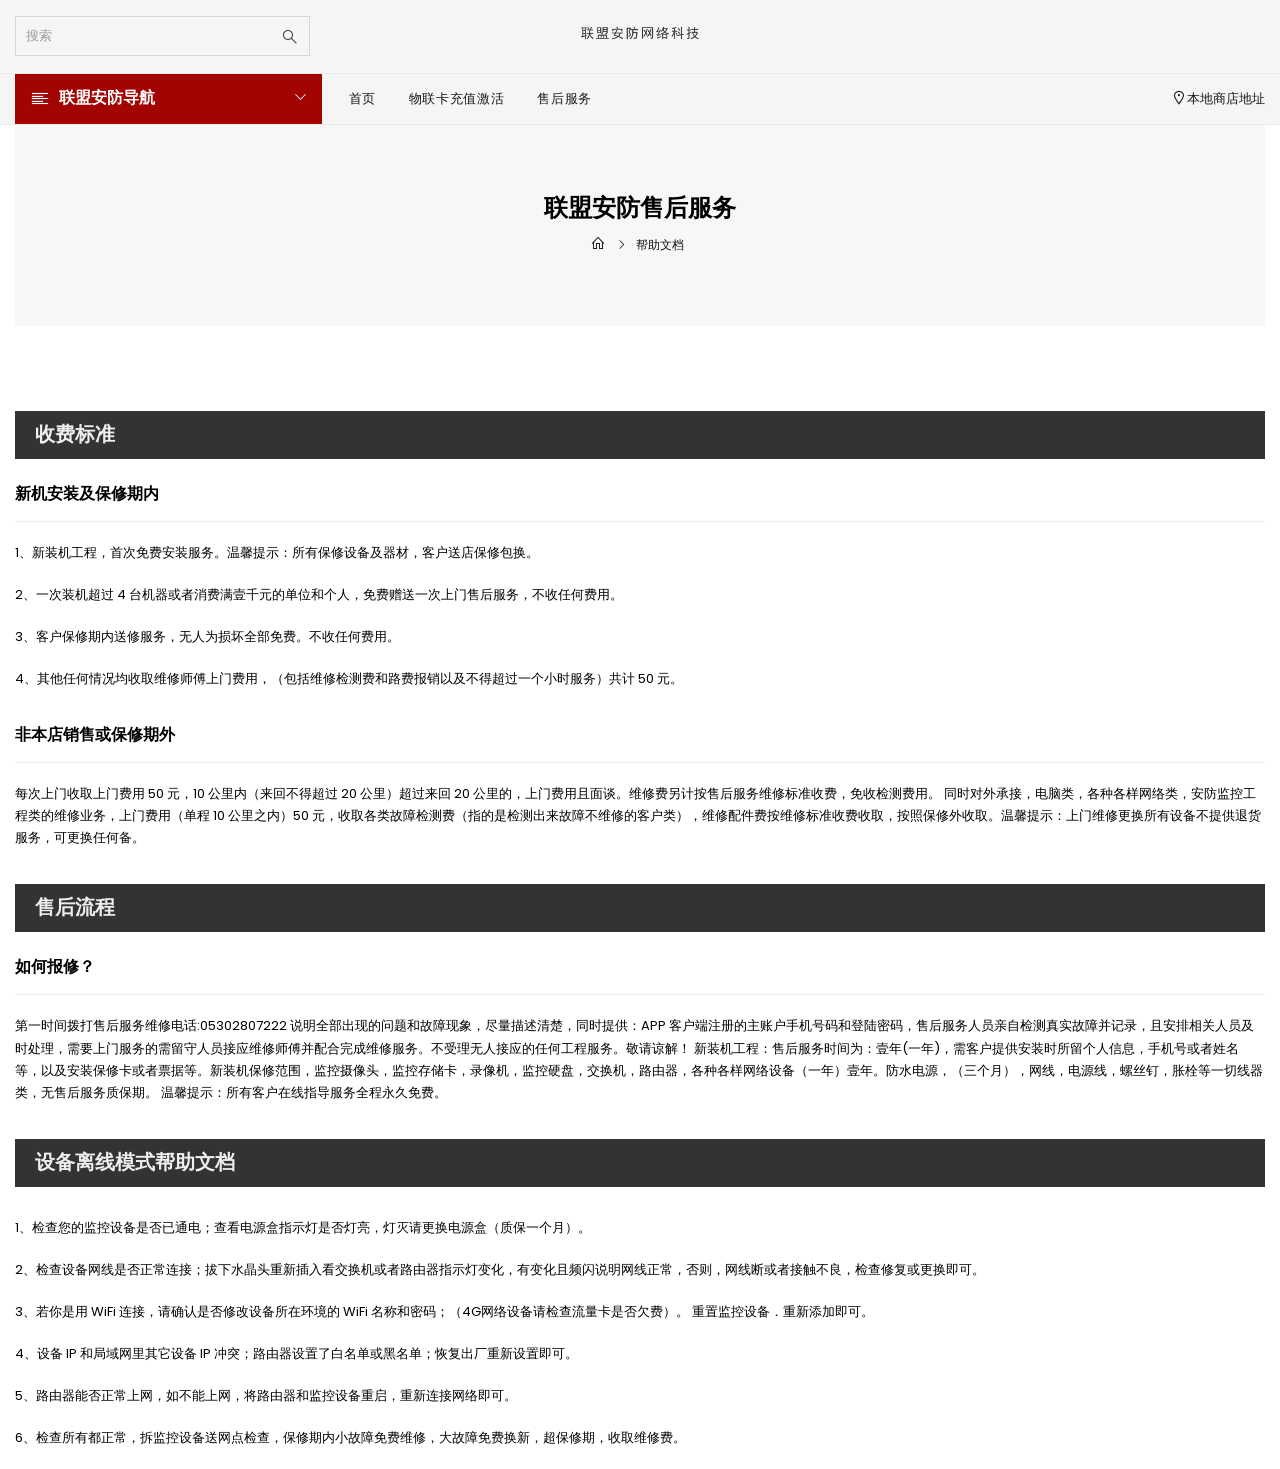
==== commit 153d938e: "update" ====
--- a/helps.html
+++ b/helps.html
@@ -115,8 +115,8 @@
                         <nav class="grid__item" id="AccessibleNav">
                             <ul id="siteNav" class="site-nav medium">
                                 <li class="lvl1"><a href="index.html">首页</a></li>
-                                <li class="lvl1"><a href="helps.html">安防监控文档</a></li>
                                 <li class="lvl1"><a href="sp/llk.html">物联卡充值激活</a></li>
+                                <li class="lvl1"><a href="helps.html">售后服务</a></li>
                             </ul>
                         </nav>
                         <div class="d-sm-none d-md-block">
@@ -137,10 +137,10 @@
                 <a href="index.html" class="site-nav">首页</a>
             </li>
             <li class="lvl1 parent vm-megamenu">
-                <a href="helps.html" class="site-nav">安防监控文档</a>
+                <a href="sp/llk.html" class="site-nav">物联卡充值激活</a>
             </li>
             <li class="lvl1 parent vm-megamenu">
-                <a href="sp/llk.html" class="site-nav">物联卡充值激活</a>
+                <a href="helps.html" class="site-nav">售后服务</a>
             </li>
         </ul>
     </div>
@@ -151,7 +151,7 @@
         <div class="container">
             <!--Page Header-->
             <div class="page-header">
-                <div class="page-title"><h1>安防监控帮助文档</h1></div>
+                <div class="page-title"><h1>联盟安防售后服务</h1></div>
                 <!--Breadcrumbs-->
                 <div class="breadcrumbs-wrapper">
                     <div class="container">
